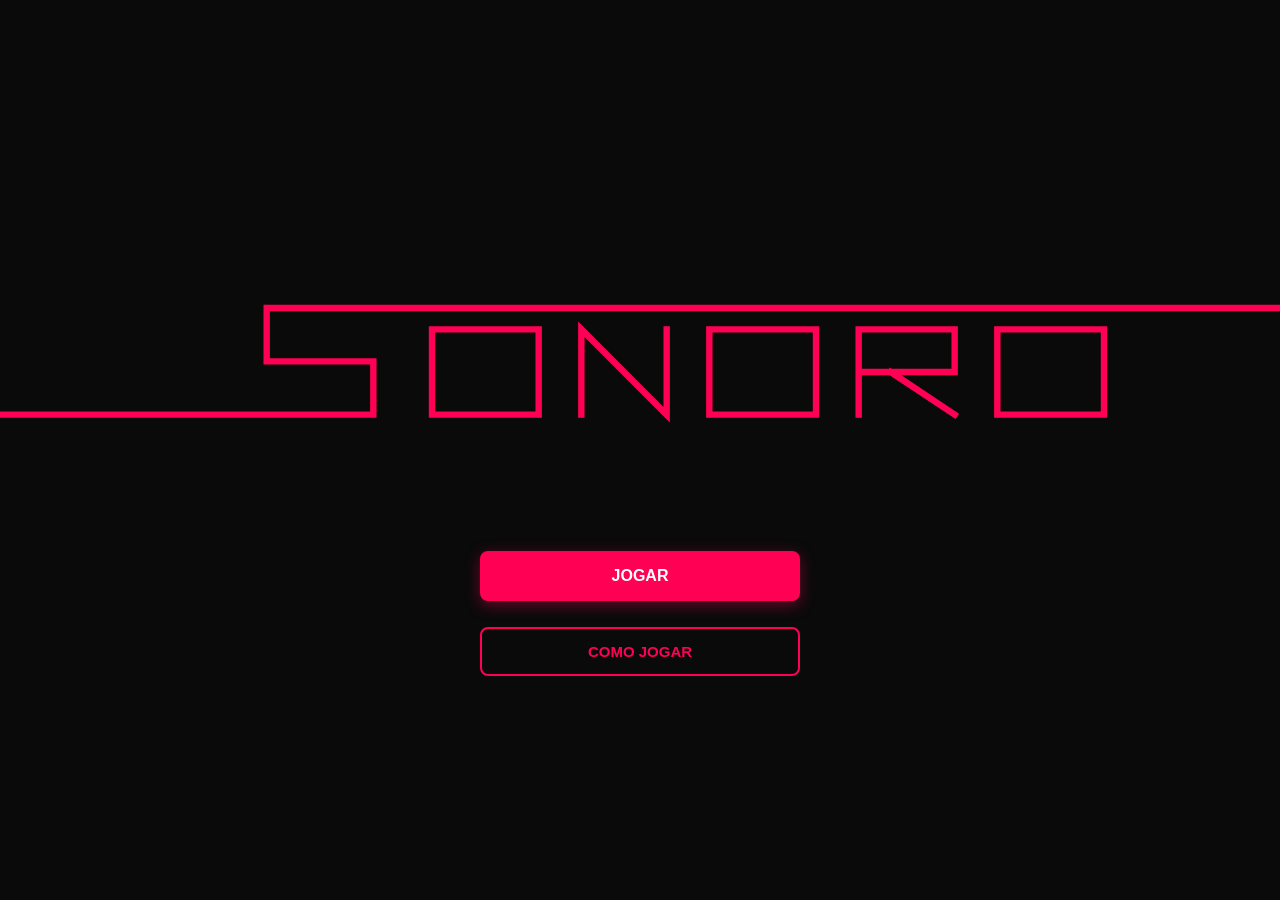
==== index.html @ ffd93e37 "Add files via upload" ====
<!DOCTYPE html>
<html lang="pt-BR">
<head>
    <meta charset="UTF-8">
    <meta name="viewport" content="width=device-width, initial-scale=1.0, maximum-scale=1.0">
    <title>SONORO</title>
    <!-- Favicon 64x64 -->
    <link rel="icon" href="favicon.png" sizes="64x64" type="image/png">
    
    <style>
        * { box-sizing: border-box; margin: 0; padding: 0; font-family: 'Segoe UI', Roboto, Helvetica, sans-serif; }
        body { background-color: #0a0a0a; color: #f0f0f0; display: flex; justify-content: center; align-items: center; min-height: 100vh; padding: 20px 12px; overflow-x: hidden; }
        
        /* TELA DE APRESENTAÇÃO E HOME UNIFICADAS */
        #splash-screen {
            position: fixed;
            top: 0; left: 0; width: 100vw; height: 100vh;
            background-color: #0a0a0a;
            display: flex;
            flex-direction: column;
            justify-content: center;
            align-items: center;
            z-index: 9999;
        }

        .svg-container {
            width: 100vw;
            max-width: 100vw;
            height: auto;
            display: block;
        }

        /* Traço do S (dura 3 segundos até bater no canto da tela) */
        .s-line {
            stroke-dasharray: 2500;
            stroke-dashoffset: 2500;
            animation: drawSLine 3s cubic-bezier(0.4, 0, 0.2, 1) forwards;
        }

        @keyframes drawSLine {
            0% { stroke-dashoffset: 2500; }
            100% { stroke-dashoffset: 0; }
        }

        /* Letras ONORO iniciando logo que o S encosta na borda (3.0s) */
        .letter-onoro {
            stroke-dasharray: 800;
            stroke-dashoffset: 800;
            opacity: 0;
            animation: drawLetter 0.25s ease-out forwards;
        }

        .letter-o1 { animation-delay: 3.00s; }
        .letter-n  { animation-delay: 3.10s; }
        .letter-o2 { animation-delay: 3.20s; }
        .letter-r  { animation-delay: 3.30s; }
        .letter-o3 { animation-delay: 3.40s; }

        @keyframes drawLetter {
            0% { stroke-dasharray: 800; opacity: 0; }
            15% { opacity: 1; }
            100% { stroke-dashoffset: 0; opacity: 1; }
        }

        /* Container de botões iniciando com opacidade 0 e desvanecendo aos 3 segundos */
        .home-buttons-container {
            margin-top: 40px;
            width: 100%;
            max-width: 320px;
            opacity: 0;
            pointer-events: none;
            display: flex;
            flex-direction: column;
            gap: 14px;
            animation: fadeInButtons 0.8s ease-out 3s forwards;
        }

        @keyframes fadeInButtons {
            to {
                opacity: 1;
                pointer-events: auto;
            }
        }

        /* Estilização universal de botões */
        button, .btn-jogar-principal, .btn-como-jogar-principal, .btn-mini-step, .btn-mini-play {
            border-radius: 8px !important;
        }

        .btn-jogar-principal {
            background-color: #ff0055 !important;
            color: #ffffff !important;
            border: none;
            padding: 16px 20px;
            font-size: 16px;
            font-weight: 800;
            cursor: pointer;
            transition: transform 0.2s, background-color 0.2s;
            box-shadow: 0 4px 15px rgba(255, 0, 85, 0.4);
        }
        .btn-jogar-principal:hover {
            background-color: #ff2a70 !important;
            transform: scale(1.02);
        }

        .btn-como-jogar-principal {
            background-color: #0a0a0a !important;
            color: #ff0055 !important;
            border: 2px solid #ff0055 !important;
            padding: 14px 20px;
            font-size: 15px;
            font-weight: 700;
            cursor: pointer;
            transition: transform 0.2s, background-color 0.2s;
        }
        .btn-como-jogar-principal:hover {
            background-color: #1a050d !important;
            transform: scale(1.02);
        }

        .container { 
            background: #141414; 
            padding: 30px 20px; 
            border-radius: 18px; 
            width: 100%; 
            max-width: 520px; 
            box-shadow: 0 10px 30px rgba(0,0,0,0.8); 
            border: 1px solid #222; 
            text-align: center; 
            overflow: hidden; 
        }
        
        .tela { display: none; }
        .tela.ativa { display: block; animation: fadeIn 0.4s ease; }
        
        @keyframes fadeIn { from { opacity: 0; transform: translateY(10px); } to { opacity: 1; transform: translateY(0); } }

        .logo-header {
            width: calc(100% + 40px);
            max-width: none;
            margin-left: -20px;
            margin-right: -20px;
            height: auto;
            margin-bottom: 20px;
            display: block;
            object-fit: cover;
        }

        p { color: #888; margin-bottom: 20px; font-size: 14px; line-height: 1.5; }
        
        button { background: #fff; color: #000; border: none; padding: 14px 20px; font-size: 15px; font-weight: 700; cursor: pointer; transition: all 0.2s; width: 100%; margin-bottom: 12px; }
        button:hover:not(:disabled) { transform: scale(1.02); background: #e0e0e0; }
        button:disabled { background: #333; color: #666; cursor: not-allowed; }

        .btn-secundario { background: #222; color: #fff; border: 1px solid #333; }
        .btn-secundario:hover:not(:disabled) { background: #333; }

        .campo-config { text-align: left; margin-bottom: 15px; position: relative; }
        .campo-config label { display: block; font-size: 13px; color: #aaa; margin-bottom: 6px; }
        select, input[type="text"] { width: 100%; padding: 12px; border-radius: 8px; border: 1px solid #333; background: #0f0f0f; color: #fff; font-size: 15px; outline: none; transition: border 0.2s; }
        select:focus, input[type="text"]:focus { border-color: #666; }

        /* AUTOCOMPLETE */
        .autocomplete-list {
            position: absolute;
            top: 100%; left: 0; right: 0;
            background: #1c1c1c; border: 1px solid #333; border-top: none;
            border-radius: 0 0 8px 8px; max-height: 220px; overflow-y: auto;
            z-index: 100; box-shadow: 0 8px 16px rgba(0,0,0,0.5); display: none;
        }

        .autocomplete-item {
            display: flex; align-items: center; padding: 10px 12px;
            cursor: pointer; transition: background 0.2s; border-bottom: 1px solid #282828;
        }
        .autocomplete-item:hover { background: #2a2a2a; }
        .autocomplete-item img { width: 38px; height: 38px; border-radius: 50%; object-fit: cover; margin-right: 12px; }
        .autocomplete-item span { font-size: 14px; font-weight: 600; color: #fff; }

        /* CARREGAMENTO ROSA PADRÃO #ff0055 */
        .loading-container { width: 100%; background: #222; border-radius: 8px; height: 8px; margin: 10px 0 8px 0; overflow: hidden; }
        .loading-bar { height: 100%; background: #ff0055; width: 0%; transition: width 0.1s linear; }

        /* GRID E CARDS DE ÁLBUNS */
        .grid-albuns { display: grid; grid-template-columns: repeat(auto-fill, minmax(100px, 1fr)); gap: 12px; max-height: 300px; overflow-y: auto; padding: 6px; }
        .card-clicavel { position: relative; border-radius: 8px; overflow: hidden; cursor: pointer; aspect-ratio: 1 / 1; width: 100%; box-shadow: 0 0 0 2px #ff0055; transition: filter 0.2s, transform 0.12s, box-shadow 0.2s; display: flex; flex-direction: column; }
        .card-clicavel:active { transform: scale(0.95); }
        .card-clicavel.inativo { filter: grayscale(1) brightness(0.35); box-shadow: 0 0 0 2px #2a2a2a; }
        .card-album img { width: 100%; height: 100%; object-fit: cover; display: block; }
        .card-album .nome-card { position: absolute; left: 0; right: 0; bottom: 0; background: linear-gradient(transparent, rgba(0,0,0,0.9)); color: #fff; font-size: 10px; font-weight: 700; line-height: 1.25; text-align: center; padding: 16px 5px 6px; }
        
        .card-especial { background: #ff0055; display: flex; align-items: center; justify-content: center; }
        .card-especial .nome-card-central { color: #fff; font-weight: 800; font-size: 12px; text-transform: uppercase; letter-spacing: 0.5px; text-align: center; line-height: 1.4; }

        .grid-artistas { display: grid; grid-template-columns: repeat(auto-fill, minmax(110px, 1fr)); gap: 12px; max-height: 320px; overflow-y: auto; padding: 4px; margin-bottom: 15px; }
        .card-artista { background: #1a1a1a; border-radius: 8px; padding: 10px; cursor: pointer; border: 2px solid transparent; transition: all 0.2s; display: flex; flex-direction: column; align-items: center; position: relative; overflow: hidden; }
        .card-artista:hover:not(.carregando) { border-color: #ff0055; transform: translateY(-2px); background: #222; }
        .card-artista .thumb-wrapper { position: relative; width: 70px; height: 70px; margin-bottom: 8px; }
        .card-artista img { width: 100%; height: 100%; border-radius: 50%; object-fit: cover; box-shadow: 0 4px 10px rgba(0,0,0,0.5); transition: filter 0.3s; }
        .card-artista.carregando img { filter: brightness(0.3) grayscale(0.5); }
        .card-artista .overlay-carregando { display: none; position: absolute; top: 0; left: 0; right: 0; bottom: 0; border-radius: 50%; background: rgba(0,0,0,0.6); align-items: center; justify-content: center; flex-direction: column; }
        .card-artista.carregando .overlay-carregando { display: flex; }
        .card-artista .badge-baixado { display: none; position: absolute; bottom: 2px; right: 2px; background: #1db954; color: #fff; width: 20px; height: 20px; border-radius: 50%; font-size: 12px; font-weight: bold; align-items: center; justify-content: center; border: 2px solid #141414; box-shadow: 0 2px 5px rgba(0,0,0,0.5); }
        .card-artista.baixado .badge-baixado { display: flex; }
        .card-artista .mini-barra-bg { width: 80%; height: 6px; background: #333; border-radius: 3px; overflow: hidden; }
        .card-artista .mini-barra-fill { height: 100%; width: 0%; background: #ff0055; transition: width 0.1s linear; }
        .card-artista .nome-artista { font-size: 12px; font-weight: 600; color: #fff; word-break: break-word; line-height: 1.2; }

        .modal-overlay { position: fixed; top: 0; left: 0; width: 100%; height: 100%; background: rgba(0,0,0,0.85); display: none; justify-content: center; align-items: center; z-index: 1000; padding: 20px; }
        .modal-overlay.ativo { display: flex; }
        .modal-content { background: #1c1c1c; border: 1px solid #333; padding: 24px; border-radius: 12px; width: 100%; max-width: 380px; text-align: center; }

        /* CORES DOS BOTÕES DE MODO: CINZA QUANDO DESATIVADOS, ROSA QUANDO ATIVADOS */
        .btn-modo-classico:disabled,
        .btn-modo-vazado:disabled {
            background-color: #222 !important;
            color: #666 !important;
            border-color: #333 !important;
            cursor: not-allowed !important;
        }

        .btn-modo-classico {
            background-color: #ff0055 !important;
            color: #ffffff !important;
            border: none !important;
        }
        .btn-modo-classico:hover:not(:disabled) {
            background-color: #ff2a70 !important;
        }

        .btn-modo-vazado {
            background-color: #1c1c1c !important;
            color: #ff0055 !important;
            border: 2px solid #ff0055 !important;
        }
        .btn-modo-vazado:hover:not(:disabled) {
            background-color: #28101a !important;
        }

        .modo-opcao-container {
            display: flex;
            align-items: center;
            gap: 8px;
            margin-bottom: 12px;
            position: relative;
        }

        .modo-opcao-container button {
            margin-bottom: 0 !important;
            flex: 1;
        }

        .btn-help-info {
            width: 44px !important;
            height: 44px !important;
            min-width: 44px;
            padding: 0 !important;
            margin-bottom: 0 !important;
            background: #282828 !important;
            color: #ff0055 !important;
            border: 1px solid #333 !important;
            border-radius: 8px !important;
            font-weight: bold;
            font-size: 16px;
            cursor: pointer;
            position: relative;
            display: flex;
            align-items: center;
            justify-content: center;
            touch-action: manipulation;
            -webkit-tap-highlight-color: transparent;
        }

        .tooltip-explicacao {
            display: none;
            position: absolute;
            bottom: 110%;
            left: 50%;
            transform: translateX(-50%);
            background: #000;
            color: #eee;
            border: 1px solid #ff0055;
            padding: 10px 12px;
            border-radius: 8px;
            font-size: 12px;
            font-weight: normal;
            line-height: 1.4;
            width: 260px;
            z-index: 1050;
            box-shadow: 0 4px 15px rgba(0,0,0,0.8);
            text-align: left;
            pointer-events: none;
        }

        .btn-help-info:hover .tooltip-explicacao,
        .btn-help-info.ativo .tooltip-explicacao {
            display: block;
        }

        .status-bar { display: flex; justify-content: space-between; font-size: 14px; font-weight: bold; margin-bottom: 15px; color: #aaa; }
        .pontos-gradiente { color: #ff0055; font-size: 18px; font-weight: bold; }
        
        .tempo-container { width: 100%; background: #222; border-radius: 8px; height: 8px; margin-bottom: 10px; overflow: hidden; }
        .tempo-barra { height: 100%; background: #fff; width: 100%; transition: width 0.05s linear; }
        .tempo-texto { font-family: monospace; font-size: 16px; margin-bottom: 20px; color: #ddd; }

        /* PLAYER MINIMALISTA */
        .player-minimalista {
            background: #0d0d0d;
            border: 1px solid #282828;
            border-radius: 12px;
            padding: 16px;
            margin-bottom: 15px;
        }

        /* ONDAS SONORAS REATIVAS */
        .visualizador-ondas {
            display: flex;
            align-items: center;
            justify-content: center;
            gap: 3px;
            height: 48px;
            margin-bottom: 12px;
            width: 100%;
        }

        .barra-onda {
            width: 4px;
            height: 6px;
            background: #333;
            border-radius: 2px;
            transition: height 0.05s ease, background 0.2s;
        }

        .visualizador-ondas.ativo .barra-onda {
            background: #ff0055;
        }

        .linha-trecho-container {
            width: 100%;
            height: 4px;
            background: #222;
            border-radius: 2px;
            overflow: hidden;
            margin-bottom: 16px;
        }

        .linha-trecho-progresso {
            height: 100%;
            width: 0%;
            background: #ff0055;
            transition: width 0.05s linear;
        }

        .controles-minimalistas {
            display: flex;
            align-items: center;
            justify-content: space-between;
            gap: 12px;
        }

        .btn-mini-step {
            width: 44px;
            height: 44px;
            background: #1a1a1a;
            border: 1px solid #333;
            color: #fff;
            font-size: 18px;
            display: flex;
            align-items: center;
            justify-content: center;
            padding: 0; margin: 0;
        }

        .btn-mini-play {
            flex: 1;
            height: 44px;
            background: #fff;
            color: #000;
            font-size: 14px;
            font-weight: 800;
            display: flex;
            align-items: center;
            justify-content: center;
            gap: 8px;
            margin: 0; padding: 0 15px;
        }

        /* MODO MARCAR (OPÇÕES) */
        .grid-opcoes-musica {
            display: flex;
            flex-direction: column;
            gap: 8px;
            margin-top: 10px;
        }

        .btn-opcao-marcar {
            background: #1a1a1a;
            color: #fff;
            border: 1px solid #333;
            padding: 12px 14px;
            font-size: 14px;
            font-weight: 600;
            border-radius: 8px;
            cursor: pointer;
            text-align: left;
            transition: background 0.2s, border-color 0.2s;
            word-break: break-word;
            margin-bottom: 0;
        }

        .btn-opcao-marcar:hover:not(:disabled) {
            background: #282828;
            border-color: #ff0055;
        }

        #resultado { margin-top: 15px; font-size: 15px; font-weight: 600; min-height: 24px; }
        .nome-revelado { color: #fff; font-size: 16px; margin-top: 5px; font-weight: bold; display: block; }

        .grid-stats { display: grid; grid-template-columns: 1fr 1fr; gap: 10px; text-align: left; margin-bottom: 15px; }
        .card-stat { background: #1a1a1a; padding: 12px; border-radius: 8px; border: 1px solid #2a2a2a; }
        .card-stat .label { font-size: 11px; color: #888; text-transform: uppercase; }
        .card-stat .val { font-size: 14px; font-weight: bold; color: #fff; margin-top: 4px; word-break: break-word; }
        
        .historico-container { text-align: left; background: #0f0f0f; border: 1px solid #2a2a2a; border-radius: 8px; max-height: 220px; overflow-y: auto; margin-bottom: 20px; padding: 8px; }
        .item-historico { display: flex; align-items: center; gap: 12px; padding: 8px; border-bottom: 1px solid #1a1a1a; border-radius: 6px; cursor: pointer; transition: background 0.2s; }
        .item-historico:hover { background: #1f1f1f; }
        .item-historico img { width: 42px; height: 42px; border-radius: 6px; object-fit: cover; }
        .item-historico .info-track { flex: 1; overflow: hidden; }
        .item-historico .title { font-size: 13px; font-weight: bold; color: #fff; white-space: nowrap; overflow: hidden; text-overflow: ellipsis; }
        .item-historico .status { font-size: 11px; margin-top: 2px; }
        .status-acerto { color: #1db954; }
        .status-erro { color: #ff4d4d; }

        .btn-voltar-topo { width: auto; background: transparent; color: #888; border: 1px solid #333; padding: 6px 14px; font-size: 12px; margin-bottom: 15px; border-radius: 8px; }
        .btn-voltar-topo:hover { background: #1a1a1a; color: #fff; transform: none; }

        .add-deezer-box { display: flex; gap: 8px; margin-bottom: 12px; position: relative; }
        .add-deezer-box input { flex: 1; }
        .add-deezer-box button { width: auto; margin-bottom: 0; padding: 0 16px; font-size: 13px; }

        .how-to-play-card {
            background: #0f0f0f;
            border: 1px solid #282828;
            border-radius: 12px;
            padding: 18px;
            text-align: left;
            margin-bottom: 20px;
        }

        .how-to-play-card h3 {
            color: #ff0055;
            margin-bottom: 12px;
            font-size: 18px;
        }

        .how-to-play-card ul {
            list-style: none;
            padding-left: 0;
        }

        .how-to-play-card li {
            font-size: 14px;
            color: #ccc;
            margin-bottom: 10px;
            line-height: 1.4;
        }

        @media (max-width: 480px) {
            .home-buttons-container {
                max-width: 240px !important;
                margin-top: 24px !important;
                gap: 10px !important;
            }

            .btn-jogar-principal {
                padding: 12px 16px !important;
                font-size: 14px !important;
                border-radius: 8px !important;
            }

            .btn-como-jogar-principal {
                padding: 10px 16px !important;
                font-size: 13px !important;
                border-radius: 8px !important;
            }

            .btn-mini-play {
                font-size: 11px !important;
                white-space: nowrap !important;
                padding: 0 6px !important;
                gap: 4px !important;
            }

            .btn-mini-step {
                width: 38px !important;
                height: 44px !important;
                flex-shrink: 0 !important;
            }

            .controles-minimalistas {
                gap: 6px !important;
            }

            .grid-albuns { grid-template-columns: repeat(3, 1fr); gap: 8px; }
            .visualizador-ondas { gap: 2px; }
            .barra-onda { width: 3px; }
        }
    </style>
</head>
<body>

    <!-- TELA 0: ANIMATED SPLASH SCREEN -->
    <div id="splash-screen">
        <svg class="svg-container" viewBox="0 0 1200 280" fill="none" xmlns="http://www.w3.org/2000/svg">
            <path class="s-line" d="M 0 190 L 350 190 L 350 140 L 250 140 L 250 90 L 1200 90" stroke="#ff0055" stroke-width="6" stroke-linecap="square" stroke-linejoin="miter"/>
            <path class="letter-onoro letter-o1" d="M 405 110 L 505 110 L 505 190 L 405 190 Z" stroke="#ff0055" stroke-width="6" stroke-linecap="square" stroke-linejoin="miter"/>
            <path class="letter-onoro letter-n"  d="M 545 190 L 545 110 L 625 190 L 625 110" stroke="#ff0055" stroke-width="6" stroke-linecap="square" stroke-linejoin="miter"/>
            <path class="letter-onoro letter-o2" d="M 665 110 L 765 110 L 765 190 L 665 190 Z" stroke="#ff0055" stroke-width="6" stroke-linecap="square" stroke-linejoin="miter"/>
            <path class="letter-onoro letter-r"  d="M 805 190 L 805 110 L 895 110 L 895 150 L 805 150 M 835 150 L 895 190" stroke="#ff0055" stroke-width="6" stroke-linecap="square" stroke-linejoin="miter"/>
            <path class="letter-onoro letter-o3" d="M 935 110 L 1035 110 L 1035 190 L 935 190 Z" stroke="#ff0055" stroke-width="6" stroke-linecap="square" stroke-linejoin="miter"/>
        </svg>

        <div id="home-buttons" class="home-buttons-container">
            <button class="btn-jogar-principal" onclick="iniciarFluxoJogo()">JOGAR</button>
            <button class="btn-como-jogar-principal" onclick="abrirTelaComoJogar()">COMO JOGAR</button>
        </div>
    </div>

    <div class="container">
        <!-- TELA COMO JOGAR -->
        <div id="tela-como-jogar" class="tela">
            <div style="text-align: left;">
                <button onclick="voltarParaSplash()" class="btn-voltar-topo">← VOLTAR</button>
            </div>
            
            <img src="1.png" alt="SONORO" class="logo-header">

            <div class="how-to-play-card">
                <h3>COMO JOGAR</h3>
                <ul>
                    <li> <strong>Escolha um Artista:</strong> Selecione o artista entre a lista ou adicione um novo diretamente na barra superior.</li>
                    <li> <strong>Ouça o Trecho:</strong> Aperte o play para ouvir uma amostra rápida da música (de 1 a 10 segundos).</li>
                    <li> <strong>Adivinhe Rápido:</strong> Digite o nome da música ou marque uma das opções antes que o tempo acabe!</li>
                    <li> <strong>Acumule Pontos:</strong> Quanto mais rápido você acertar, menor for o trecho e menos você ouvi-lo maior será sua pontuação. Teste seus conhecimentos musicais!</li>
                </ul>
            </div>

            <button class="btn-jogar-principal" onclick="iniciarFluxoJogo()">JOGAR AGORA</button>
        </div>

        <!-- TELA 1: SELEÇÃO DE ARTISTA -->
        <div id="tela-inicio" class="tela">
            <img src="1.png" alt="SONORO" class="logo-header">
            
            <div class="campo-config">
                <label>Adicionar Novo Artista (Nome ou ID Deezer):</label>
                <div class="add-deezer-box">
                    <input type="text" id="input-deezer-id" placeholder="Ex: ABBA, Kali Uchis..." oninput="buscarSugestoesArtista(this.value)" autocomplete="off">
                    <button type="button" id="btn-add-artista" onclick="adicionarArtistaDeezer()">Adicionar</button>
                    <div id="autocomplete-artistas" class="autocomplete-list"></div>
                </div>
            </div>

            <select id="seletor-artista" onchange="alterarArtista()" style="display: none;">
                <option value="6043160">Kali Uchis</option>
                <option value="380362">Mother Mother</option>
                <option value="5039338">FKA twigs</option>
                <option value="399">Radiohead</option>
                <option value="5518450">Melanie Martinez</option>
                <option value="9667370">Froid</option>
                <option value="5578942">Doja Cat</option>
                <option value="630">Björk</option>
                <option value="6478881">SOPHIE</option>
                <option value="14456487">Juice WRLD</option>
            </select>

            <div class="campo-config">
                <label>Catálogo de Artistas:</label>
                <input type="text" id="input-busca-catalogo" placeholder="Buscar no catálogo..." oninput="filtrarGridArtistas()" style="margin-bottom: 10px; padding: 8px 12px; font-size: 13px;">
                <div id="grid-artistas" class="grid-artistas"></div>
            </div>

            <div id="painel-carregamento" style="display: none;">
                <div class="loading-container">
                    <div id="barra-progresso-carga" class="loading-bar"></div>
                </div>
                <p id="loading-txt">Carregando faixas...</p>
            </div>
        </div>

        <!-- MODAL DE SELEÇÃO DE MODO -->
        <div id="modal-modo" class="modal-overlay">
            <div class="modal-content">
                <h2 id="modal-nome-artista" style="font-size: 20px; margin-bottom: 10px;">Artista</h2>
                
                <div id="modal-painel-carregamento" style="display: none; margin-bottom: 15px;">
                    <div class="loading-container">
                        <div id="modal-barra-progresso-carga" class="loading-bar"></div>
                    </div>
                    <p id="modal-loading-txt" style="font-size: 12px; margin-bottom: 0;">Carregando faixas...</p>
                </div>

                <p style="margin-bottom: 15px; font-size: 13px;">Escolha o modo de jogo para começar:</p>
                
                <div class="modo-opcao-container">
                    <button id="btn-modal-classico" class="btn-modo-classico" onclick="confirmarModo('classico')" disabled>MODO CLÁSSICO</button>
                    <div class="btn-help-info" onclick="toggleHelpTooltip(this, event)">?
                        <div class="tooltip-explicacao">Acerte a música antes que o tempo acabe! Quanto menor o trecho e menos você ouvi-lo, mais pontos!</div>
                    </div>
                </div>

                <div class="modo-opcao-container">
                    <button id="btn-modal-custom" class="btn-modo-vazado" onclick="confirmarModo('custom')" disabled>MODO PERSONALIZADO</button>
                    <div class="btn-help-info" onclick="toggleHelpTooltip(this, event)">?
                        <div class="tooltip-explicacao">Personalize sua experiência selecionando tempo, inclusão de álbuns e até mesmo a duração de trechos.</div>
                    </div>
                </div>

                <div class="modo-opcao-container">
                    <button id="btn-modal-zen" class="btn-modo-vazado" onclick="confirmarModo('zen')" disabled>MODO ZEN</button>
                    <div class="btn-help-info" onclick="toggleHelpTooltip(this, event)">?
                        <div class="tooltip-explicacao">Jogue com calma! Com trechos de grande duração e sem timers, agora você pode demorar o quanto quiser para responder.</div>
                    </div>
                </div>

                <button onclick="fecharModalModo()" class="btn-secundario" style="border: none; margin-top: 10px; margin-bottom: 0; color: #888;">VOLTAR</button>
            </div>
        </div>

        <!-- MODAL SELEÇÃO TIPO DE RESPOSTA (INÍCIO DA PARTIDA) -->
        <div id="modal-estilo-resposta" class="modal-overlay">
            <div class="modal-content">
                <h2 style="font-size: 18px; margin-bottom: 10px;">Estilo de Resposta</h2>
                <p style="margin-bottom: 15px; font-size: 13px;">Como deseja responder durante a partida?</p>

                <button class="btn-modo-classico" onclick="selecionarEstiloEIniciar('digitar')" style="margin-bottom: 10px;">DIGITAR RESPOSTA</button>
                <button class="btn-modo-vazado" onclick="selecionarEstiloEIniciar('marcar')">MARCAR (5 OPÇÕES)</button>
            </div>
        </div>

        <!-- TELA 2: CONFIGURAÇÕES (MODO PERSONALIZADO) -->
        <div id="tela-config" class="tela">
            <div style="text-align: left;">
                <button onclick="mostrarTela('tela-inicio')" class="btn-voltar-topo">← VOLTAR</button>
            </div>
            <img src="1.png" alt="SONORO" class="logo-header">

            <div class="campo-config">
                <label>Estilo de Resposta (Fixo):</label>
                <select id="config-tipo-resposta">
                    <option value="digitar" selected>Digitar</option>
                    <option value="marcar">Marcar (5 opções)</option>
                </select>
            </div>

            <div class="campo-config">
                <label>Filtrar por Álbuns, EPs e Singles:</label>
                <div id="lista-albuns-filtro" class="grid-albuns"></div>
            </div>
            
            <div class="campo-config">
                <label>Tempo do trecho de áudio (segundos)</label>
                <select id="config-trecho">
                    <option value="1">1 Segundo</option>
                    <option value="2" selected>2 Segundos</option>
                    <option value="3">3 Segundos</option>
                    <option value="4">4 Segundos</option>
                    <option value="5">5 Segundos</option>
                    <option value="6">6 Segundos</option>
                    <option value="7">7 Segundos</option>
                    <option value="8">8 Segundos</option>
                    <option value="9">9 Segundos</option>
                    <option value="10">10 Segundos</option>
                    <option value="ajustavel">Ajustável (como no Modo Clássico)</option>
                </select>
            </div>

            <div class="campo-config" id="container-config-tempo">
                <label>Duração para responder (segundos)</label>
                <select id="config-tempo">
                    <option value="10">10 Segundos</option>
                    <option value="15" selected>15 Segundos</option>
                    <option value="20">20 Segundos</option>
                    <option value="30">30 Segundos</option>
                </select>
            </div>

            <div class="campo-config">
                <label>Quantidade de Músicas</label>
                <select id="config-rodadas">
                    <option value="5">5 Músicas</option>
                    <option value="10" selected>10 Músicas</option>
                    <option value="15">15 Músicas</option>
                </select>
            </div>

            <button onclick="iniciarPartida()">INICIAR PARTIDA</button>
        </div>

        <!-- TELA 3: JOGO -->
        <div id="tela-jogo" class="tela">
            <div style="text-align: left;">
                <button onclick="sairDaPartida()" class="btn-voltar-topo">← MENU</button>
            </div>

            <div class="status-bar">
                <span>Rodada: <span id="rodada-atual">1</span>/<span id="rodada-total">10</span></span>
                <span>Pontos: <span id="score-total" class="pontos-gradiente">0</span></span>
            </div>

            <div class="tempo-container" id="container-barra-tempo">
                <div id="barra-tempo" class="tempo-barra"></div>
            </div>
            <div id="texto-tempo" class="tempo-texto">00.000s</div>

            <!-- PLAYER MINIMALISTA -->
            <div class="player-minimalista">
                <div id="visualizador-ondas" class="visualizador-ondas"></div>

                <div class="linha-trecho-container">
                    <div id="linha-trecho-progresso" class="linha-trecho-progresso"></div>
                </div>

                <div class="controles-minimalistas">
                    <button type="button" class="btn-mini-step" id="btn-menos" onclick="alterarSegundos(-1)">-</button>
                    
                    <button type="button" class="btn-mini-play" id="btn-tocar" onclick="tocarTrecho()">
                        <span id="icone-play">⏵</span> PLAY (<span id="txt-segundos-selecionados">1</span>s)
                    </button>

                    <button type="button" class="btn-mini-step" id="btn-mais" onclick="alterarSegundos(1)">+</button>
                </div>
            </div>

            <!-- MODO DIGITAR -->
            <form id="form-digitar" onsubmit="conferir(event)" style="margin-top: 10px;">
                <input type="text" id="resposta" list="lista-musicas" placeholder="Qual é a música?" autocomplete="off">
                <datalist id="lista-musicas"></datalist>
                <button type="submit" id="btn-enviar" class="btn-secundario" style="margin-top: 10px;">ENVIAR (ENTER)</button>
            </form>

            <!-- MODO MARCAR (OPÇÕES) -->
            <div id="container-marcar" style="display: none;" class="grid-opcoes-musica"></div>

            <div id="resultado"></div>
            
            <div id="painel-pos-resposta" style="display: none; margin-top: 15px;">
                <div style="display: flex; gap: 8px;">
                    <button onclick="ouvirAudio('trecho')" class="btn-secundario" style="font-size: 12px;">OUVIR TRECHO</button>
                    <button onclick="ouvirAudio('musica')" class="btn-secundario" style="font-size: 12px;">OUVIR MÚSICA (30s)</button>
                </div>
                <button id="btn-proximo" onclick="proximaAcao()" style="background: #ff0055; color: #fff; margin-top: 5px;">PRÓXIMA MÚSICA ➔</button>
            </div>
        </div>

        <!-- TELA 4: RELATÓRIO FINAL -->
        <div id="tela-fim" class="tela">
            <div style="text-align: left;">
                <button onclick="voltarAoMenuArtistas()" class="btn-voltar-topo">← MENU</button>
            </div>
            <img src="1.png" alt="SONORO" class="logo-header">
            <p style="margin-bottom: 15px;">Resumo do seu desempenho:</p>

            <div class="grid-stats">
                <div class="card-stat">
                    <div class="label">Pontuação Final</div>
                    <div class="val pontos-gradiente" id="stat-score">0</div>
                </div>
                <div class="card-stat">
                    <div class="label">Músicas Acertadas</div>
                    <div class="val" id="stat-acertos">0/0</div>
                </div>
                <div class="card-stat">
                    <div class="label">Tempo Médio (Acertos)</div>
                    <div class="val" id="stat-tempo-medio">0.0s</div>
                </div>
                <div class="card-stat">
                    <div class="label">Mais Rápida</div>
                    <div class="val" id="stat-mais-rapido">-</div>
                </div>
            </div>

            <div style="text-align: left; font-size: 12px; color: #888; margin-bottom: 6px;">Histórico da Partida:</div>
            <div class="historico-container" id="stat-historico-lista"></div>

            <button onclick="jogarNovamente()">JOGAR NOVAMENTE</button>
        </div>
    </div>

    <audio id="player" crossOrigin="anonymous"></audio>

    <script>
        function toggleHelpTooltip(el, e) {
            e.stopPropagation();
            const estaAtivo = el.classList.contains('ativo');
            document.querySelectorAll('.btn-help-info').forEach(b => b.classList.remove('ativo'));
            if (!estaAtivo) {
                el.classList.add('ativo');
            }
        }

        document.addEventListener('click', () => {
            document.querySelectorAll('.btn-help-info').forEach(b => b.classList.remove('ativo'));
        });

        function construirBarrasOndas() {
            const container = document.getElementById("visualizador-ondas");
            if (!container) return;
            container.innerHTML = "";
            for (let i = 0; i < 25; i++) {
                const barra = document.createElement("div");
                barra.className = "barra-onda";
                container.appendChild(barra);
            }
        }
        construirBarrasOndas();

        function iniciarFluxoJogo() {
            const splash = document.getElementById('splash-screen');
            if (splash) splash.style.display = 'none';
            mostrarTela('tela-inicio');
        }

        function abrirTelaComoJogar() {
            const splash = document.getElementById('splash-screen');
            if (splash) splash.style.display = 'none';
            mostrarTela('tela-como-jogar');
        }

        function voltarParaSplash() {
            const splash = document.getElementById('splash-screen');
            if (splash) splash.style.display = 'flex';
        }

        let artistaIdAtual = "6043160";
        let bancoDeMusicas = [];
        let albunsDisponiveis = [];
        let filaDeMusicas = [];
        let musicaAtual;
        let modoJogo = 'classico'; // 'classico', 'custom', 'zen'
        let tipoResposta = 'digitar'; // 'digitar', 'marcar'
        let trechoAjustavel = false;
        
        let score = 0;
        let rodadaAtual = 0;
        let totalRodadas = 10;
        
        let tempoTotal = 15;
        let tempoTrecho = 1;
        let segundosTocadosAnteriormente = 1;
        let inicioAleatorioAudio = 0;
        let tempoRestante = 0;
        let tempoInicio = 0;
        let loopTempo = null;
        let timeoutAudio = null;
        let loopProgressoTrecho = null;
        let rodadaAtiva = false;
        let jaTocouPrimeiraVez = false;
        
        let pontosBonusClassico = 500;
        let historicoGeral = [];

        const player = document.getElementById("player");

        let audioCtx = null;
        let analyser = null;
        let sourceNode = null;
        let animFrameOndas = null;

        function inicializarAudioContext() {
            if (!audioCtx) {
                const AudioContextClass = window.AudioContext || window.webkitAudioContext;
                audioCtx = new AudioContextClass();
                analyser = audioCtx.createAnalyser();
                analyser.fftSize = 64; 
                sourceNode = audioCtx.createMediaElementSource(player);
                sourceNode.connect(analyser);
                analyser.connect(audioCtx.destination);
            }
            if (audioCtx.state === 'suspended') {
                audioCtx.resume();
            }
        }

        function renderizarOndasReais() {
            if (!analyser) return;
            const bufferLength = analyser.frequencyBinCount;
            const dataArray = new Uint8Array(bufferLength);
            analyser.getByteFrequencyData(dataArray);

            const barras = document.querySelectorAll('.barra-onda');
            const totalBarras = barras.length;

            for (let i = 0; i < totalBarras; i++) {
                let indexData = Math.floor((i + 1) * (bufferLength / (totalBarras + 1)));
                let val = dataArray[indexData] || 0;
                
                let alturaCalculada = Math.max(6, Math.floor((val / 255) * 44));
                if (barras[i]) barras[i].style.height = `${alturaCalculada}px`;
            }

            animFrameOndas = requestAnimationFrame(renderizarOndasReais);
        }

        function iniciarAnimacaoOndas() {
            try {
                inicializarAudioContext();
            } catch(e) {
                console.log("AudioContext fallback ativo");
            }
            document.getElementById("visualizador-ondas").classList.add("ativo");
            document.getElementById("icone-play").innerText = "⏸";
            renderizarOndasReais();
        }

        function pararAnimacaoOndas() {
            if (animFrameOndas) cancelAnimationFrame(animFrameOndas);
            document.getElementById("visualizador-ondas").classList.remove("ativo");
            document.getElementById("icone-play").innerText = "⏵";
            document.getElementById("linha-trecho-progresso").style.width = "0%";

            const barras = document.querySelectorAll('.barra-onda');
            barras.forEach(b => b.style.height = "6px");
        }

        let listaArtistasPadrão = [
            { id: "6043160", nome: "Kali Uchis" },
            { id: "380362", nome: "Mother Mother" },
            { id: "5039338", nome: "FKA twigs" },
            { id: "399", nome: "Radiohead" },
            { id: "5518450", nome: "Melanie Martinez" },
            { id: "9667370", nome: "Froid" },
            { id: "5578942", nome: "Doja Cat" },
            { id: "630", nome: "Björk" },
            { id: "6478881", nome: "SOPHIE" },
            { id: "14456487", nome: "Juice WRLD" }
        ];

        function mostrarTela(idTela) {
            document.querySelectorAll('.tela').forEach(t => t.classList.remove('ativa'));
            document.getElementById(idTela).classList.add('ativa');
        }

        function voltarAoMenuArtistas() {
            if (loopTempo) cancelAnimationFrame(loopTempo);
            if (timeoutAudio) clearTimeout(timeoutAudio);
            if (loopProgressoTrecho) cancelAnimationFrame(loopProgressoTrecho);
            player.pause();
            pararAnimacaoOndas();
            rodadaAtiva = false;
            mostrarTela('tela-inicio');
        }

        function sairDaPartida() {
            if (!confirm("Sair da partida atual? O progresso desta partida será perdido.")) return;
            voltarAoMenuArtistas();
        }

        function jogarNovamente() {
            iniciarPartida();
        }

        function normalizarNome(str) {
            if (!str) return "";
            return str.toLowerCase()
                .replace(/\(.*\)/g, '')
                .replace(/\[.*\]/g, '')
                .replace(/-\s*(slowed|sped up|remix|version|smashup|mashup|live|demo|edit).*/gi, '')
                .replace(/\s+(pt\.?\s*\d+|\d+)$/gi, '')
                .replace(/[^\w\s]/gi, '')
                .trim();
        }

        function ehVersaoAlternativa(titulo) {
            return /-\s*(slowed|sped up|remix|version|smashup|mashup|live|demo|edit)/i.test(titulo);
        }

        function buscarDeezer(url) {
            return new Promise((resolve) => {
                const script = document.createElement('script');
                const callbackName = 'cb_' + Math.random().toString(36).substr(2, 9);
                window[callbackName] = function(data) {
                    resolve(data);
                    delete window[callbackName];
                    if (script.parentNode) document.body.removeChild(script);
                };
                script.onerror = function() {
                    resolve(null);
                    delete window[callbackName];
                    if (script.parentNode) document.body.removeChild(script);
                };
                script.src = `${url}&output=jsonp&callback=${callbackName}`;
                document.body.appendChild(script);
            });
        }

        let catalogosCache = {}; 

        function atualizarProgressoGlobalUI() {
            const barraMain = document.getElementById("barra-progresso-carga");
            const txtMain = document.getElementById("loading-txt");
            const painelMain = document.getElementById("painel-carregamento");

            let artistasEmAndamento = Object.values(catalogosCache).filter(c => c.status === 'carregando');

            if (artistasEmAndamento.length === 0) {
                if (barraMain) barraMain.style.width = `100%`;
                if (txtMain) txtMain.innerText = "Faixas prontas!";
                setTimeout(() => {
                    let aindaTem = Object.values(catalogosCache).filter(c => c.status === 'carregando').length;
                    if (aindaTem === 0 && painelMain) painelMain.style.display = "none";
                }, 800);
                return;
            }

            painelMain.style.display = "block";
            let soma = artistasEmAndamento.reduce((acc, curr) => acc + curr.progresso, 0);
            let mediaGlobal = Math.floor(soma / artistasEmAndamento.length);

            if (barraMain) barraMain.style.width = `${mediaGlobal}%`;
            if (txtMain) txtMain.innerText = `Carregando faixas...`;
        }

        function atualizarModalUI(idArtista) {
            const cacheObj = catalogosCache[idArtista];
            if (!cacheObj) return;

            const barraModal = document.getElementById("modal-barra-progresso-carga");
            const txtModal = document.getElementById("modal-loading-txt");
            const btnClassico = document.getElementById("btn-modal-classico");
            const btnCustom = document.getElementById("btn-modal-custom");
            const btnZen = document.getElementById("btn-modal-zen");
            const modalPainelCarga = document.getElementById("modal-painel-carregamento");

            if (cacheObj.status === 'concluido') {
                if (barraModal) barraModal.style.width = `100%`;
                if (txtModal) txtModal.innerText = "Faixas prontas!";
                if (btnClassico) btnClassico.disabled = false;
                if (btnCustom) btnCustom.disabled = false;
                if (btnZen) btnZen.disabled = false;
                setTimeout(() => {
                    if (artistaIdAtual === idArtista && catalogosCache[idArtista].status === 'concluido') {
                        if (modalPainelCarga) modalPainelCarga.style.display = "none";
                    }
                }, 300);
            } else {
                if (modalPainelCarga) modalPainelCarga.style.display = "block";
                if (barraModal) barraModal.style.width = `${cacheObj.progresso}%`;
                if (txtModal) txtModal.innerText = "Carregando faixas...";
                if (btnClassico) btnClassico.disabled = true;
                if (btnCustom) btnCustom.disabled = true;
                if (btnZen) btnZen.disabled = true;
            }
        }

        async function carregarCatalogo() {
            const idArtista = artistaIdAtual;
            
            if (!catalogosCache[idArtista]) {
                catalogosCache[idArtista] = {
                    status: 'carregando',
                    progresso: 10,
                    bancoDeMusicas: [],
                    albunsDisponiveis: []
                };
                iniciarDownloadArtista(idArtista);
            }

            const cacheObj = catalogosCache[idArtista];

            if (cacheObj.status === 'concluido') {
                bancoDeMusicas = cacheObj.bancoDeMusicas;
                albunsDisponiveis = cacheObj.albunsDisponiveis;
                atualizarDatalistEAlbuns();
            }

            atualizarModalUI(idArtista);
            atualizarProgressoGlobalUI();
        }

        async function iniciarDownloadArtista(idArtista) {
            let cacheObj = catalogosCache[idArtista];
            let listaProcessada = new Map();
            let gruposAlbuns = new Map();

            const cardEl = document.getElementById(`card-art-${idArtista}`);
            if (cardEl) {
                cardEl.classList.add("carregando");
                cardEl.classList.remove("baixado");
            }

            let albuns = [];
            let index = 0;
            let totalMax = 300;

            while (index < totalMax) {
                let resAlbuns = await buscarDeezer(`https://api.deezer.com/artist/${idArtista}/albums?limit=100&index=${index}`);
                if (resAlbuns && resAlbuns.data && resAlbuns.data.length > 0) {
                    albuns = albuns.concat(resAlbuns.data);
                    if (resAlbuns.next && resAlbuns.data.length === 100) {
                        index += 100;
                    } else {
                        break;
                    }
                } else {
                    break;
                }
            }

            let totalAlbuns = albuns.length;

            if (totalAlbuns > 0) {
                for (let i = 0; i < totalAlbuns; i++) {
                    let album = albuns[i];
                    let tipoGrupo = "album";
                    
                    if (album.record_type === "ep") tipoGrupo = "ep";
                    else if (album.record_type === "single") tipoGrupo = "single";

                    let chaveGrupo = album.title ? album.title.trim().toLowerCase() : String(album.id);

                    if (!gruposAlbuns.has(chaveGrupo)) {
                        gruposAlbuns.set(chaveGrupo, { 
                            titulo: album.title || "Álbum Desconhecido", 
                            capa: album.cover_medium || album.cover || '', 
                            ids: [],
                            tipo: tipoGrupo
                        });
                    }
                    gruposAlbuns.get(chaveGrupo).ids.push(album.id);

                    let resFaixas = await buscarDeezer(`https://api.deezer.com/album/${album.id}/tracks?limit=100`);

                    if (resFaixas && resFaixas.data) {
                        resFaixas.data.forEach(track => {
                            if (track.preview) {
                                let nomeBase = normalizarNome(track.title);
                                if (nomeBase.length > 0) {
                                    const existente = listaProcessada.get(nomeBase);
                                    if (!existente || (ehVersaoAlternativa(existente.nomeExibicao) && !ehVersaoAlternativa(track.title))) {
                                        listaProcessada.set(nomeBase, {
                                            nomeNormalizado: nomeBase,
                                            nomeExibicao: track.title,
                                            preview: track.preview,
                                            albumId: album.id,
                                            capa: album.cover_medium || (album.cover ? album.cover : ''),
                                            tipoGrupo: tipoGrupo
                                        });
                                    }
                                }
                            }
                        });
                    }

                    let pct = Math.floor(((i + 1) / totalAlbuns) * 100);
                    cacheObj.progresso = pct;

                    const miniFill = document.getElementById(`mini-fill-${idArtista}`);
                    if (miniFill) miniFill.style.width = `${pct}%`;

                    if (artistaIdAtual === idArtista) {
                        atualizarModalUI(idArtista);
                    }

                    atualizarProgressoGlobalUI();
                }
            }

            if (listaProcessada.size < 5) {
                let resTop = await buscarDeezer(`https://api.deezer.com/artist/${idArtista}/top?limit=100`);
                if (resTop && resTop.data) {
                    resTop.data.forEach(track => {
                        if (track.preview) {
                            let nomeBase = normalizarNome(track.title);
                            if (nomeBase.length > 0) {
                                const albId = track.album ? track.album.id : 0;
                                const albTitulo = track.album ? track.album.title : "Outros";
                                const albCapa = track.album ? track.album.cover_medium : "";

                                if (albId && !gruposAlbuns.has(albTitulo.toLowerCase())) {
                                    gruposAlbuns.set(albTitulo.toLowerCase(), {
                                        titulo: albTitulo,
                                        capa: albCapa,
                                        ids: [albId],
                                        tipo: "album"
                                    });
                                }

                                listaProcessada.set(nomeBase, {
                                    nomeNormalizado: nomeBase,
                                    nomeExibicao: track.title,
                                    preview: track.preview,
                                    albumId: albId,
                                    capa: albCapa,
                                    tipoGrupo: 'album'
                                });
                            }
                        }
                    });
                }
            }

            cacheObj.bancoDeMusicas = Array.from(listaProcessada.values());
            
            cacheObj.albunsDisponiveis = Array.from(gruposAlbuns.values())
                .filter(g => g.tipo === "album")
                .map(grupo => ({
                    id: grupo.ids[0],
                    idsGrupo: grupo.ids,
                    titulo: grupo.titulo,
                    capa: grupo.capa,
                    tipo: "album"
                }));
            
            cacheObj.status = 'concluido';
            cacheObj.progresso = 100;

            const miniFillFinal = document.getElementById(`mini-fill-${idArtista}`);
            if (miniFillFinal) miniFillFinal.style.width = `100%`;

            const cardElFinal = document.getElementById(`card-art-${idArtista}`);
            if (cardElFinal) {
                cardElFinal.classList.remove("carregando");
                cardElFinal.classList.add("baixado");
            }

            if (artistaIdAtual === idArtista) {
                bancoDeMusicas = cacheObj.bancoDeMusicas;
                albunsDisponiveis = cacheObj.albunsDisponiveis;
                atualizarDatalistEAlbuns();
                atualizarModalUI(idArtista);
            }

            atualizarProgressoGlobalUI();
        }

        function atualizarDatalistEAlbuns() {
            let datalist = document.getElementById("lista-musicas");
            datalist.innerHTML = "";
            const nomesUnicos = bancoDeMusicas.map(m => m.nomeExibicao).sort();
            nomesUnicos.forEach(nome => {
                const option = document.createElement("option");
                option.value = nome;
                datalist.appendChild(option);
            });

            const containerFiltro = document.getElementById("lista-albuns-filtro");
            containerFiltro.innerHTML = "";

            const cardEPs = document.createElement("div");
            cardEPs.className = "card-clicavel card-especial";
            cardEPs.id = "grupo-ep";
            cardEPs.innerHTML = `<span class="nome-card-central">EPs</span>`;
            cardEPs.onclick = () => cardEPs.classList.toggle("inativo");
            containerFiltro.appendChild(cardEPs);

            const cardSingles = document.createElement("div");
            cardSingles.className = "card-clicavel card-especial";
            cardSingles.id = "grupo-single";
            cardSingles.innerHTML = `<span class="nome-card-central">Singles</span>`;
            cardSingles.onclick = () => cardSingles.classList.toggle("inativo");
            containerFiltro.appendChild(cardSingles);

            albunsDisponiveis.forEach(alb => {
                const div = document.createElement("div");
                div.className = "card-clicavel card-album";
                div.dataset.ids = alb.idsGrupo.join(',');
                div.innerHTML = `
                    <img src="${alb.capa || 'https://e-cdns-images.dzcdn.net/images/cover/100x100-000000-80-0-0.jpg'}" alt="${alb.titulo}">
                    <span class="nome-card">${alb.titulo}</span>
                `;
                div.onclick = () => div.classList.toggle("inativo");
                containerFiltro.appendChild(div);
            });
        }

        function alterarArtista() {
            artistaIdAtual = document.getElementById("seletor-artista").value;
            carregarCatalogo();
        }

        async function renderizarGridArtistas(filtro = "") {
            const grid = document.getElementById("grid-artistas");
            grid.innerHTML = "";

            const termoFiltro = filtro.toLowerCase().trim();

            for (let art of listaArtistasPadrão) {
                if (termoFiltro && !art.nome.toLowerCase().includes(termoFiltro)) {
                    continue;
                }

                if (!art.foto) {
                    try {
                        let res = await buscarDeezer(`https://api.deezer.com/artist/${art.id}`);
                        if (res && res.picture_medium) {
                            art.foto = res.picture_medium;
                        }
                    } catch (e) {
                        art.foto = "https://e-cdns-images.dzcdn.net/images/artist/default/100x100-000000-80-0-0.jpg";
                    }
                }

                const card = document.createElement("div");
                card.className = "card-artista";
                card.id = `card-art-${art.id}`;
                card.onclick = () => abrirModalArtista(art.id, art.nome);
                card.innerHTML = `
                    <div class="thumb-wrapper">
                        <img src="${art.foto || 'https://e-cdns-images.dzcdn.net/images/artist/default/100x100-000000-80-0-0.jpg'}" alt="${art.nome}">
                        <div class="badge-baixado">✓</div>
                        <div class="overlay-carregando">
                            <div class="mini-barra-bg">
                                <div class="mini-barra-fill" id="mini-fill-${art.id}"></div>
                            </div>
                        </div>
                    </div>
                    <span class="nome-artista">${art.nome}</span>
                `;

                if (catalogosCache[art.id]) {
                    if (catalogosCache[art.id].status === 'carregando') {
                        card.classList.add("carregando");
                    } else if (catalogosCache[art.id].status === 'concluido') {
                        card.classList.add("baixado");
                    }
                }

                grid.appendChild(card);
            }
        }

        function filtrarGridArtistas() {
            const termo = document.getElementById("input-busca-catalogo").value;
            renderizarGridArtistas(termo);
        }

        let debounceTimer;
        async function buscarSugestoesArtista(query) {
            clearTimeout(debounceTimer);
            const container = document.getElementById("autocomplete-artistas");
            if (!query || query.trim().length < 2 || /^\d+$/.test(query.trim())) {
                container.style.display = "none";
                return;
            }

            debounceTimer = setTimeout(async () => {
                let res = await buscarDeezer(`https://api.deezer.com/search/artist?q=${encodeURIComponent(query)}&limit=6`);
                if (res && res.data && res.data.length > 0) {
                    container.innerHTML = "";
                    res.data.forEach(art => {
                        const item = document.createElement("div");
                        item.className = "autocomplete-item";
                        item.innerHTML = `
                            <img src="${art.picture_small || art.picture_medium}" alt="${art.name}">
                            <span>${art.name}</span>
                        `;
                        item.onclick = (e) => {
                            e.stopPropagation();
                            container.style.display = "none";
                            document.getElementById("input-deezer-id").value = "";
                            adicionarArtistaDiretoPeloObjeto(art);
                        };
                        container.appendChild(item);
                    });
                    container.style.display = "block";
                } else {
                    container.style.display = "none";
                }
            }, 300);
        }

        document.addEventListener('click', (e) => {
            const container = document.getElementById("autocomplete-artistas");
            if (container && !e.target.closest('.add-deezer-box')) {
                container.style.display = "none";
            }
        });

        async function adicionarArtistaDiretoPeloObjeto(artObj) {
            const idStr = String(artObj.id);
            const nomeStr = artObj.name;

            const jaExiste = listaArtistasPadrão.find(a => String(a.id) === idStr);
            if (jaExiste) {
                abrirModalArtista(jaExiste.id, jaExiste.nome);
                return;
            }

            const novo = {
                id: idStr,
                nome: nomeStr,
                foto: artObj.picture_medium || artObj.picture || artObj.picture_small
            };

            listaArtistasPadrão.unshift(novo);

            const seletor = document.getElementById("seletor-artista");
            const opt = document.createElement("option");
            opt.value = idStr;
            opt.innerText = nomeStr;
            seletor.appendChild(opt);

            document.getElementById("input-busca-catalogo").value = "";
            await renderizarGridArtistas();

            abrirModalArtista(idStr, nomeStr);
        }

        async function adicionarArtistaDeezer() {
            const input = document.getElementById("input-deezer-id");
            const btn = document.getElementById("btn-add-artista");
            const entrada = input.value.trim();

            if (!entrada) {
                alert("Digite o nome ou ID do artista!");
                return;
            }

            btn.disabled = true;
            btn.innerText = "...";

            try {
                let artistaEncontrado = null;

                if (/^\d+$/.test(entrada)) {
                    let res = await buscarDeezer(`https://api.deezer.com/artist/${entrada}`);
                    if (res && res.id) artistaEncontrado = res;
                } else {
                    let res = await buscarDeezer(`https://api.deezer.com/search/artist?q=${encodeURIComponent(entrada)}`);
                    if (res && res.data && res.data.length > 0) {
                        artistaEncontrado = res.data[0];
                    }
                }

                if (artistaEncontrado && artistaEncontrado.id) {
                    input.value = "";
                    await adicionarArtistaDiretoPeloObjeto(artistaEncontrado);
                } else {
                    alert("Nenhum artista encontrado com essa busca.");
                }
            } catch (e) {
                alert("Erro ao buscar o artista.");
            } finally {
                btn.disabled = false;
                btn.innerText = "Adicionar";
            }
        }

        function abrirModalArtista(id, nome) {
            artistaIdAtual = id;
            document.getElementById("seletor-artista").value = id;
            document.getElementById("modal-nome-artista").innerText = nome;
            document.getElementById("modal-modo").classList.add("ativo");
            carregarCatalogo();
        }

        function fecharModalModo() {
            document.getElementById("modal-modo").classList.remove("ativo");
        }

        function fecharModalEstiloResposta() {
            document.getElementById("modal-estilo-resposta").classList.remove("ativo");
        }

        function confirmarModo(modo) {
            fecharModalModo();
            modoJogo = modo;
            
            if (modo === 'custom') {
                mostrarTela('tela-config');
            } else {
                document.getElementById("modal-estilo-resposta").classList.add("ativo");
            }
        }

        function selecionarEstiloEIniciar(estilo) {
            tipoResposta = estilo;
            fecharModalEstiloResposta();

            if (modoJogo === 'classico') {
                tempoTrecho = 1;
                trechoAjustavel = true;
                tempoTotal = 30;
                totalRodadas = 10;
                iniciarPartida();
            } else if (modoJogo === 'zen') {
                tempoTrecho = 30;
                trechoAjustavel = false;
                tempoTotal = 0;
                totalRodadas = 10;
                iniciarPartida();
            }
        }

        function iniciarPartida() {
            let acervoAtivo = [...bancoDeMusicas];

            if (modoJogo === 'custom') {
                tipoResposta = document.getElementById("config-tipo-resposta").value;
                
                let valTrecho = document.getElementById("config-trecho").value;
                if (valTrecho === "ajustavel") {
                    trechoAjustavel = true;
                    tempoTrecho = 1;
                } else {
                    trechoAjustavel = false;
                    tempoTrecho = parseInt(valTrecho);
                }

                tempoTotal = parseInt(document.getElementById("config-tempo").value);
                totalRodadas = parseInt(document.getElementById("config-rodadas").value);

                const incluirEPs = !document.getElementById("grupo-ep").classList.contains("inativo");
                const incluirSingles = !document.getElementById("grupo-single").classList.contains("inativo");

                const cardsAlbuns = document.querySelectorAll(".card-album");
                const albunsMarcados = [];
                cardsAlbuns.forEach(card => {
                    if (!card.classList.contains("inativo")) {
                        card.dataset.ids.split(',').forEach(id => albunsMarcados.push(parseInt(id)));
                    }
                });

                acervoAtivo = acervoAtivo.filter(m => {
                    if (m.tipoGrupo === "ep") return incluirEPs;
                    if (m.tipoGrupo === "single") return incluirSingles;
                    return albunsMarcados.includes(m.albumId);
                });

                if (acervoAtivo.length === 0) {
                    alert("Selecione pelo menos uma opção para jogar!");
                    return;
                }
            }
            
            score = 0;
            document.getElementById("score-total").innerText = score;
            
            document.getElementById("rodada-total").innerText = totalRodadas;
            rodadaAtual = 0;
            historicoGeral = [];
            
            // ALTERAÇÃO PARA 100% ALEATÓRIO (Embaralhamento completo do acervo filtrado)
            filaDeMusicas = [...acervoAtivo].sort(() => Math.random() - 0.5).slice(0, totalRodadas);

            prepararRodada();
            mostrarTela('tela-jogo');
        }

        function aplicarEstiloRespostaPartida() {
            const formDigitar = document.getElementById("form-digitar");
            const containerMarcar = document.getElementById("container-marcar");

            if (tipoResposta === 'digitar') {
                formDigitar.style.display = "block";
                containerMarcar.style.display = "none";
            } else {
                formDigitar.style.display = "none";
                containerMarcar.style.display = "flex";
                if (musicaAtual) {
                    gerareMontarOpcoesMarcar();
                }
            }
        }

        function prepararRodada() {
            rodadaAtual++;
            if (rodadaAtual > totalRodadas || filaDeMusicas.length === 0) {
                exibirEstatisticas();
                return;
            }

            if (loopTempo) cancelAnimationFrame(loopTempo);
            if (timeoutAudio) clearTimeout(timeoutAudio);
            if (loopProgressoTrecho) cancelAnimationFrame(loopProgressoTrecho);

            player.pause();
            player.currentTime = 0;
            pararAnimacaoOndas();

            document.getElementById("rodada-atual").innerText = rodadaAtual;
            document.getElementById("resultado").innerText = "";
            document.getElementById("painel-pos-resposta").style.display = "none";

            // CONFIGURAÇÕES VISUAIS DO MODO ZEN vs COM TEMPO
            const containerBarraTempo = document.getElementById("container-barra-tempo");
            const textoTempo = document.getElementById("texto-tempo");

            if (modoJogo === 'zen') {
                containerBarraTempo.style.display = "none";
                textoTempo.style.display = "none";
            } else {
                containerBarraTempo.style.display = "block";
                textoTempo.style.display = "block";
                textoTempo.innerText = `${tempoTotal.toFixed(3)}s`;
                document.getElementById("barra-tempo").style.width = "100%";
                document.getElementById("barra-tempo").style.background = "#fff";
            }

            document.getElementById("linha-trecho-progresso").style.width = "0%";
            document.getElementById("resposta").value = "";
            
            musicaAtual = filaDeMusicas.pop();
            inicioAleatorioAudio = Math.floor(Math.random() * 15); 

            // Aplica visualmente a modalidade de resposta fixada
            aplicarEstiloRespostaPartida();

            // CONTROLES DE TRECHO (+ / -)
            const btnMenos = document.getElementById("btn-menos");
            const btnMais = document.getElementById("btn-mais");
            
            if (trechoAjustavel) {
                btnMenos.style.display = "flex";
                btnMais.style.display = "flex";
            } else {
                btnMenos.style.display = "none";
                btnMais.style.display = "none";
            }
            
            if (modoJogo === 'classico') {
                tempoTrecho = 1;
                segundosTocadosAnteriormente = 1;
                pontosBonusClassico = 500;
            } else if (modoJogo === 'zen') {
                tempoTrecho = 30;
            }

            document.getElementById("txt-segundos-selecionados").innerText = tempoTrecho;
            document.getElementById("icone-play").innerText = "⏵";
            document.getElementById("btn-tocar").disabled = false;

            // PREPARA ÁUDIO E PERMITE QUE O JOGADOR RESPONDA ANTES/DURANTE O PLAY
            player.src = musicaAtual.preview;
            player.load();
            
            rodadaAtiva = true;
            jaTocouPrimeiraVez = false;
        }

        function gerareMontarOpcoesMarcar() {
            const containerMarcar = document.getElementById("container-marcar");
            containerMarcar.innerHTML = "";

            if (!musicaAtual) return;

            let alternativas = [musicaAtual];
            let outrasMusicas = bancoDeMusicas.filter(m => m.nomeNormalizado !== musicaAtual.nomeNormalizado);
            outrasMusicas = outrasMusicas.sort(() => Math.random() - 0.5);

            for (let i = 0; i < outrasMusicas.length && alternativas.length < 5; i++) {
                if (!alternativas.some(a => a.nomeNormalizado === outrasMusicas[i].nomeNormalizado)) {
                    alternativas.push(outrasMusicas[i]);
                }
            }

            alternativas = alternativas.sort(() => Math.random() - 0.5);

            alternativas.forEach(item => {
                const btnOpcao = document.createElement("button");
                btnOpcao.className = "btn-opcao-marcar";
                btnOpcao.innerText = item.nomeExibicao;
                btnOpcao.onclick = () => conferirMarcar(item.nomeNormalizado);
                containerMarcar.appendChild(btnOpcao);
            });
        }

        function alterarSegundos(delta) {
            if (!trechoAjustavel) return;
            let novoVal = tempoTrecho + delta;
            if (novoVal >= 1 && novoVal <= 10) {
                tempoTrecho = novoVal;
                document.getElementById("txt-segundos-selecionados").innerText = tempoTrecho;
            }
        }

        async function tocarTrecho() {
            if (modoJogo === 'classico' && trechoAjustavel) {
                if (tempoTrecho > segundosTocadosAnteriormente) {
                    let diff = tempoTrecho - segundosTocadosAnteriormente;
                    pontosBonusClassico = Math.max(0, pontosBonusClassico - (diff * 50));
                    segundosTocadosAnteriormente = tempoTrecho;
                }
            }

            document.getElementById("btn-tocar").disabled = true;
            
            try {
                if (timeoutAudio) clearTimeout(timeoutAudio);
                if (loopProgressoTrecho) cancelAnimationFrame(loopProgressoTrecho);

                // Evita que o áudio corte ou carregue no local errado
                player.pause();
                player.currentTime = inicioAleatorioAudio;
                
                await player.play();
                iniciarAnimacaoOndas();

                let inicioTrechoPerf = performance.now();
                let duracaoTrechoMs = tempoTrecho * 1000;

                function atualizarProgressoLinha(now) {
                    let decorrido = now - inicioTrechoPerf;
                    let pct = Math.min(100, (decorrido / duracaoTrechoMs) * 100);
                    document.getElementById("linha-trecho-progresso").style.width = `${pct}%`;

                    if (decorrido < duracaoTrechoMs && !player.paused) {
                        loopProgressoTrecho = requestAnimationFrame(atualizarProgressoLinha);
                    }
                }
                loopProgressoTrecho = requestAnimationFrame(atualizarProgressoLinha);

                timeoutAudio = setTimeout(() => { 
                    player.pause();
                    pararAnimacaoOndas();
                    document.getElementById("btn-tocar").disabled = false;

                    if (!jaTocouPrimeiraVez) {
                        jaTocouPrimeiraVez = true;
                        if (modoJogo !== 'zen' && rodadaAtiva) {
                            tempoInicio = performance.now();
                            loopTempo = requestAnimationFrame(atualizarTempo);
                        }
                    }
                }, duracaoTrechoMs);
            } catch (e) {
                console.error("Erro na reprodução:", e);
                document.getElementById("btn-tocar").disabled = false;
                pararAnimacaoOndas();
            }
        }

        function atualizarTempo(timestamp) {
            if (!rodadaAtiva || modoJogo === 'zen' || !jaTocouPrimeiraVez) return;

            let decorrido = (timestamp - tempoInicio) / 1000;
            tempoRestante = Math.max(0, tempoTotal - decorrido);

            document.getElementById("texto-tempo").innerText = `${tempoRestante.toFixed(3)}s`;
            
            let porcentagem = (tempoRestante / tempoTotal) * 100;
            const barra = document.getElementById("barra-tempo");
            barra.style.width = `${porcentagem}%`;

            if (porcentagem < 25) barra.style.background = "#ff4d4d";
            else if (porcentagem < 50) barra.style.background = "#ffca28";

            if (tempoRestante > 0) {
                loopTempo = requestAnimationFrame(atualizarTempo);
            } else {
                encerrarRodada(false, "Tempo esgotado!", 'tempo');
            }
        }

        function conferir(event) {
            if (event) event.preventDefault();
            if (!rodadaAtiva) return;

            let chuteEntrada = document.getElementById("resposta").value;
            let chuteNormalizado = normalizarNome(chuteEntrada);

            processarResposta(chuteNormalizado === musicaAtual.nomeNormalizado);
        }

        function conferirMarcar(nomeNormalizadoOpcao) {
            if (!rodadaAtiva) return;
            processarResposta(nomeNormalizadoOpcao === musicaAtual.nomeNormalizado);
        }

        function processarResposta(acertou) {
            if (acertou) {
                let pontosGanhos = 0;

                if (modoJogo === 'classico') {
                    let pontosTempo = jaTocouPrimeiraVez ? Math.floor((tempoRestante / tempoTotal) * 500) : 500;
                    pontosGanhos = pontosTempo + pontosBonusClassico;
                } else if (modoJogo === 'zen') {
                    pontosGanhos = 100;
                } else {
                    let proporcao = jaTocouPrimeiraVez ? (tempoRestante / tempoTotal) : 1;
                    pontosGanhos = Math.floor(500 + (proporcao * 500));
                }

                score += pontosGanhos;
                document.getElementById("score-total").innerText = score;
                
                encerrarRodada(true, `+${pontosGanhos} pts!`);
            } else {
                encerrarRodada(false, `Resposta incorreta!`, 'erro');
            }
        }

        function encerrarRodada(acertou, mensagem, motivo) {
            rodadaAtiva = false;
            if (loopTempo) cancelAnimationFrame(loopTempo);
            if (timeoutAudio) clearTimeout(timeoutAudio);
            if (loopProgressoTrecho) cancelAnimationFrame(loopProgressoTrecho);
            player.pause();
            pararAnimacaoOndas();

            let tempoGasto = 0;
            if (modoJogo === 'zen') {
                tempoGasto = (performance.now() - tempoInicio) / 1000;
            } else if (jaTocouPrimeiraVez) {
                tempoGasto = tempoTotal - tempoRestante;
            }

            historicoGeral.push({ musica: musicaAtual, acertou: acertou, tempo: tempoGasto, motivo: motivo });

            let divResultado = document.getElementById("resultado");
            divResultado.innerHTML = `${mensagem} <br><span class="nome-revelado">Música: ${musicaAtual.nomeExibicao}</span>`;
            divResultado.style.color = acertou ? "#1db954" : "#ff4d4d";

            const btnsMarcar = document.querySelectorAll(".btn-opcao-marcar");
            btnsMarcar.forEach(b => b.disabled = true);

            document.getElementById("btn-tocar").disabled = true;
            
            const btnProximo = document.getElementById("btn-proximo");
            if (rodadaAtual === totalRodadas || filaDeMusicas.length === 0) {
                btnProximo.innerText = "VER ESTATÍSTICAS";
                btnProximo.style.background = "#ff0055";
            } else {
                btnProximo.innerText = "PRÓXIMA MÚSICA ➔";
                btnProximo.style.background = "#ff0055";
            }

            document.getElementById("painel-pos-resposta").style.display = "block";
        }

        function proximaAcao() {
            prepararRodada();
        }

        function ouvirAudio(tipo) {
            if (timeoutAudio) clearTimeout(timeoutAudio);
            if (loopProgressoTrecho) cancelAnimationFrame(loopProgressoTrecho);
            
            player.currentTime = inicioAleatorioAudio; 
            player.play();
            iniciarAnimacaoOndas();

            if (tipo === 'trecho') {
                timeoutAudio = setTimeout(() => { 
                    player.pause(); 
                    pararAnimacaoOndas();
                }, tempoTrecho * 1000);
            }
        }

        function exibirEstatisticas() {
            if (timeoutAudio) clearTimeout(timeoutAudio);
            if (loopProgressoTrecho) cancelAnimationFrame(loopProgressoTrecho);
            player.pause();
            player.currentTime = 0;
            pararAnimacaoOndas();

            const acertos = historicoGeral.filter(h => h.acertou);

            document.getElementById("stat-score").innerText = score;
            document.getElementById("stat-acertos").innerText = `${acertos.length}/${historicoGeral.length}`;

            if (acertos.length > 0) {
                let somaTempos = acertos.reduce((acc, curr) => acc + curr.tempo, 0);
                let media = (somaTempos / acertos.length).toFixed(2);
                document.getElementById("stat-tempo-medio").innerText = `${media}s`;

                let maisRapido = acertos.reduce((min, curr) => curr.tempo < min.tempo ? curr : min, acertos[0]);
                document.getElementById("stat-mais-rapido").innerText = `${maisRapido.musica.nomeExibicao} (${maisRapido.tempo.toFixed(1)}s)`;
            } else {
                document.getElementById("stat-tempo-medio").innerText = "-";
                document.getElementById("stat-mais-rapido").innerText = "-";
            }

            const containerHist = document.getElementById("stat-historico-lista");
            containerHist.innerHTML = "";

            historicoGeral.forEach((item, index) => {
                const div = document.createElement("div");
                div.className = "item-historico";
                div.innerHTML = `
                    <img src="${item.musica.capa || 'https://e-cdns-images.dzcdn.net/images/cover/100x100-000000-80-0-0.jpg'}" alt="Capa">
                    <div class="info-track">
                        <div class="title">${index + 1}. ${item.musica.nomeExibicao}</div>
                        <div class="status ${item.acertou ? 'status-acerto' : 'status-erro'}">
                            ${item.acertou ? `Acertou em ${item.tempo.toFixed(1)}s` : (item.motivo === 'tempo' ? 'Tempo esgotado' : 'Resposta errada')}
                        </div>
                    </div>
                `;

                div.addEventListener("mouseenter", () => {
                    player.src = item.musica.preview;
                    player.currentTime = 0;
                    player.play().catch(() => {});
                });

                div.addEventListener("mouseleave", () => {
                    player.pause();
                });

                div.addEventListener("click", () => {
                    const jaTocandoEssa = player.src === item.musica.preview && !player.paused;
                    if (jaTocandoEssa) {
                        player.pause();
                    } else {
                        player.src = item.musica.preview;
                        player.currentTime = 0;
                        player.play().catch(() => {});
                    }
                });

                containerHist.appendChild(div);
            });

            mostrarTela('tela-fim');
        }

        renderizarGridArtistas();
    </script>
</body>
</html>
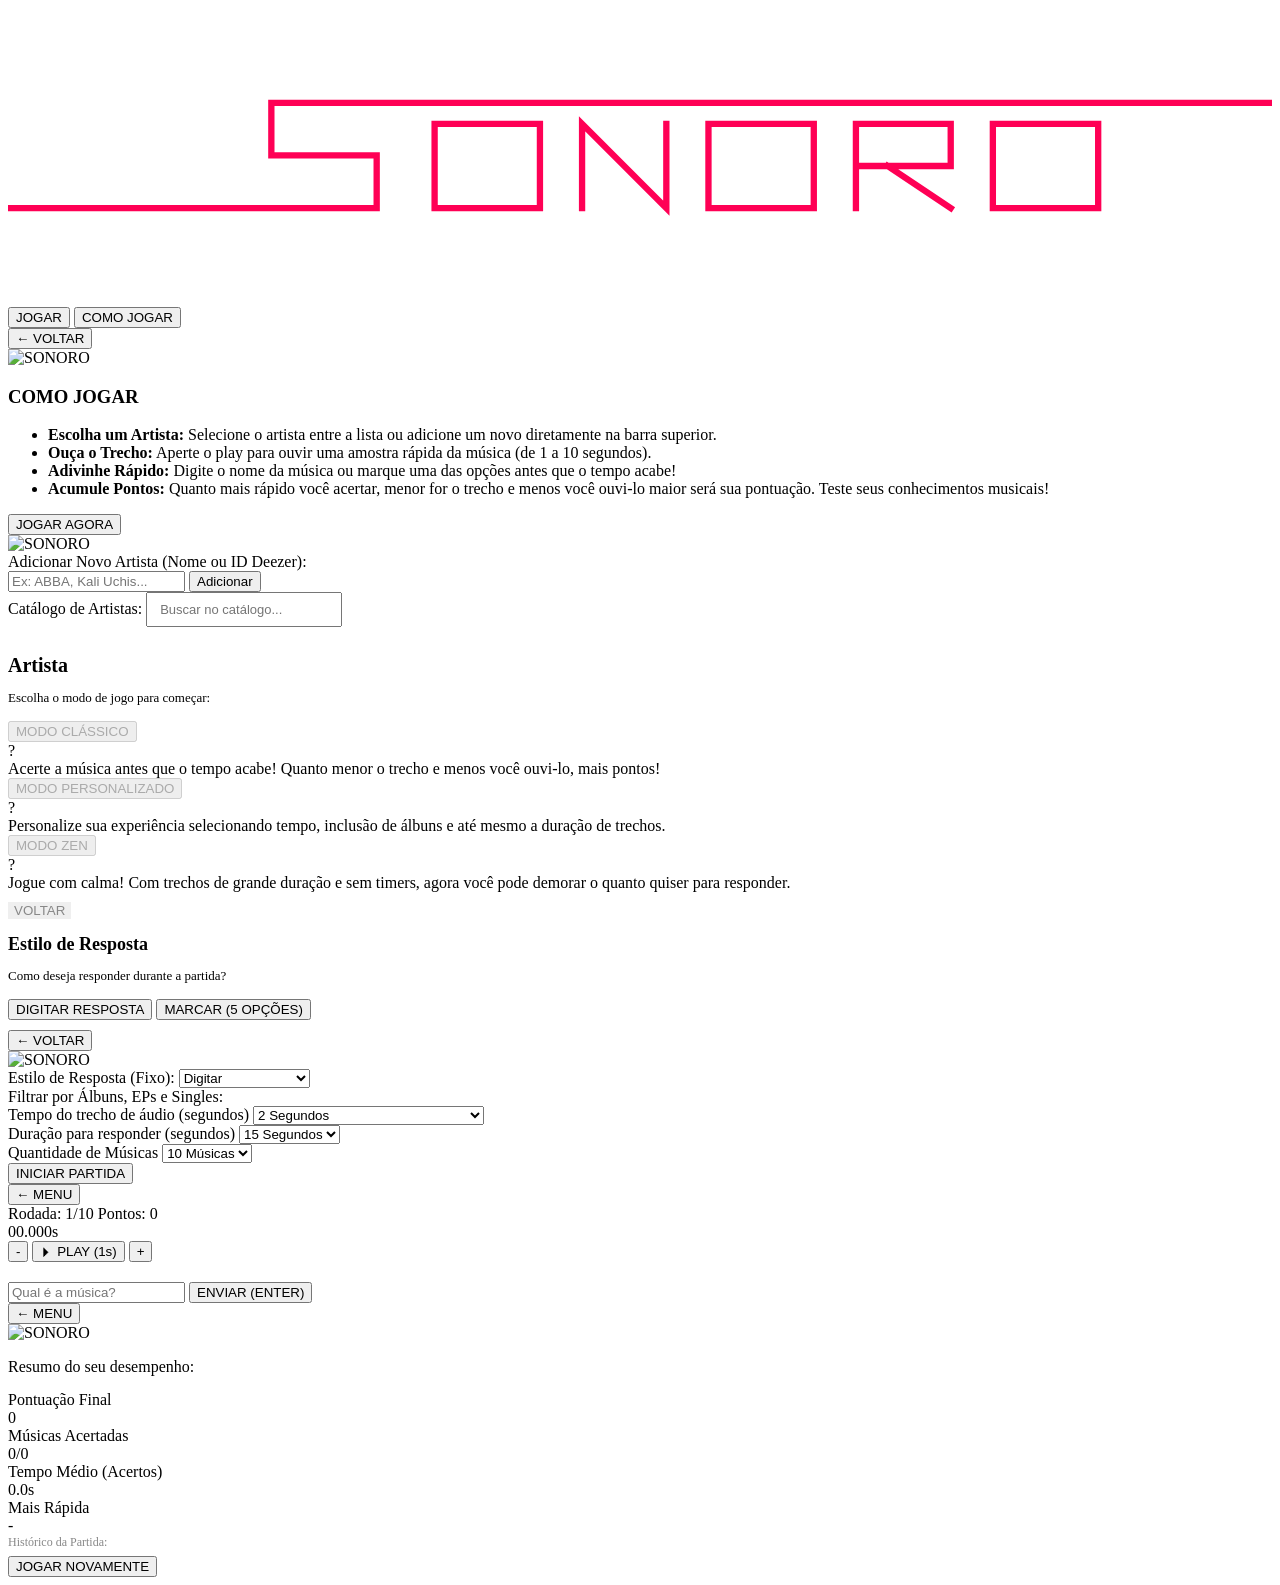
==== commit 3657cfd9: "separando todo o projeto em pastas organizadas" ====
--- a/index.html
+++ b/index.html
@@ -5,508 +5,9 @@
     <meta name="viewport" content="width=device-width, initial-scale=1.0, maximum-scale=1.0">
     <title>SONORO</title>
     <!-- Favicon 64x64 -->
-    <link rel="icon" href="favicon.png" sizes="64x64" type="image/png">
-    
-    <style>
-        * { box-sizing: border-box; margin: 0; padding: 0; font-family: 'Segoe UI', Roboto, Helvetica, sans-serif; }
-        body { background-color: #0a0a0a; color: #f0f0f0; display: flex; justify-content: center; align-items: center; min-height: 100vh; padding: 20px 12px; overflow-x: hidden; }
-        
-        /* TELA DE APRESENTAÇÃO E HOME UNIFICADAS */
-        #splash-screen {
-            position: fixed;
-            top: 0; left: 0; width: 100vw; height: 100vh;
-            background-color: #0a0a0a;
-            display: flex;
-            flex-direction: column;
-            justify-content: center;
-            align-items: center;
-            z-index: 9999;
-        }
-
-        .svg-container {
-            width: 100vw;
-            max-width: 100vw;
-            height: auto;
-            display: block;
-        }
-
-        /* Traço do S (dura 3 segundos até bater no canto da tela) */
-        .s-line {
-            stroke-dasharray: 2500;
-            stroke-dashoffset: 2500;
-            animation: drawSLine 3s cubic-bezier(0.4, 0, 0.2, 1) forwards;
-        }
-
-        @keyframes drawSLine {
-            0% { stroke-dashoffset: 2500; }
-            100% { stroke-dashoffset: 0; }
-        }
-
-        /* Letras ONORO iniciando logo que o S encosta na borda (3.0s) */
-        .letter-onoro {
-            stroke-dasharray: 800;
-            stroke-dashoffset: 800;
-            opacity: 0;
-            animation: drawLetter 0.25s ease-out forwards;
-        }
-
-        .letter-o1 { animation-delay: 3.00s; }
-        .letter-n  { animation-delay: 3.10s; }
-        .letter-o2 { animation-delay: 3.20s; }
-        .letter-r  { animation-delay: 3.30s; }
-        .letter-o3 { animation-delay: 3.40s; }
-
-        @keyframes drawLetter {
-            0% { stroke-dasharray: 800; opacity: 0; }
-            15% { opacity: 1; }
-            100% { stroke-dashoffset: 0; opacity: 1; }
-        }
-
-        /* Container de botões iniciando com opacidade 0 e desvanecendo aos 3 segundos */
-        .home-buttons-container {
-            margin-top: 40px;
-            width: 100%;
-            max-width: 320px;
-            opacity: 0;
-            pointer-events: none;
-            display: flex;
-            flex-direction: column;
-            gap: 14px;
-            animation: fadeInButtons 0.8s ease-out 3s forwards;
-        }
-
-        @keyframes fadeInButtons {
-            to {
-                opacity: 1;
-                pointer-events: auto;
-            }
-        }
-
-        /* Estilização universal de botões */
-        button, .btn-jogar-principal, .btn-como-jogar-principal, .btn-mini-step, .btn-mini-play {
-            border-radius: 8px !important;
-        }
-
-        .btn-jogar-principal {
-            background-color: #ff0055 !important;
-            color: #ffffff !important;
-            border: none;
-            padding: 16px 20px;
-            font-size: 16px;
-            font-weight: 800;
-            cursor: pointer;
-            transition: transform 0.2s, background-color 0.2s;
-            box-shadow: 0 4px 15px rgba(255, 0, 85, 0.4);
-        }
-        .btn-jogar-principal:hover {
-            background-color: #ff2a70 !important;
-            transform: scale(1.02);
-        }
-
-        .btn-como-jogar-principal {
-            background-color: #0a0a0a !important;
-            color: #ff0055 !important;
-            border: 2px solid #ff0055 !important;
-            padding: 14px 20px;
-            font-size: 15px;
-            font-weight: 700;
-            cursor: pointer;
-            transition: transform 0.2s, background-color 0.2s;
-        }
-        .btn-como-jogar-principal:hover {
-            background-color: #1a050d !important;
-            transform: scale(1.02);
-        }
-
-        .container { 
-            background: #141414; 
-            padding: 30px 20px; 
-            border-radius: 18px; 
-            width: 100%; 
-            max-width: 520px; 
-            box-shadow: 0 10px 30px rgba(0,0,0,0.8); 
-            border: 1px solid #222; 
-            text-align: center; 
-            overflow: hidden; 
-        }
-        
-        .tela { display: none; }
-        .tela.ativa { display: block; animation: fadeIn 0.4s ease; }
-        
-        @keyframes fadeIn { from { opacity: 0; transform: translateY(10px); } to { opacity: 1; transform: translateY(0); } }
-
-        .logo-header {
-            width: calc(100% + 40px);
-            max-width: none;
-            margin-left: -20px;
-            margin-right: -20px;
-            height: auto;
-            margin-bottom: 20px;
-            display: block;
-            object-fit: cover;
-        }
-
-        p { color: #888; margin-bottom: 20px; font-size: 14px; line-height: 1.5; }
-        
-        button { background: #fff; color: #000; border: none; padding: 14px 20px; font-size: 15px; font-weight: 700; cursor: pointer; transition: all 0.2s; width: 100%; margin-bottom: 12px; }
-        button:hover:not(:disabled) { transform: scale(1.02); background: #e0e0e0; }
-        button:disabled { background: #333; color: #666; cursor: not-allowed; }
-
-        .btn-secundario { background: #222; color: #fff; border: 1px solid #333; }
-        .btn-secundario:hover:not(:disabled) { background: #333; }
-
-        .campo-config { text-align: left; margin-bottom: 15px; position: relative; }
-        .campo-config label { display: block; font-size: 13px; color: #aaa; margin-bottom: 6px; }
-        select, input[type="text"] { width: 100%; padding: 12px; border-radius: 8px; border: 1px solid #333; background: #0f0f0f; color: #fff; font-size: 15px; outline: none; transition: border 0.2s; }
-        select:focus, input[type="text"]:focus { border-color: #666; }
-
-        /* AUTOCOMPLETE */
-        .autocomplete-list {
-            position: absolute;
-            top: 100%; left: 0; right: 0;
-            background: #1c1c1c; border: 1px solid #333; border-top: none;
-            border-radius: 0 0 8px 8px; max-height: 220px; overflow-y: auto;
-            z-index: 100; box-shadow: 0 8px 16px rgba(0,0,0,0.5); display: none;
-        }
-
-        .autocomplete-item {
-            display: flex; align-items: center; padding: 10px 12px;
-            cursor: pointer; transition: background 0.2s; border-bottom: 1px solid #282828;
-        }
-        .autocomplete-item:hover { background: #2a2a2a; }
-        .autocomplete-item img { width: 38px; height: 38px; border-radius: 50%; object-fit: cover; margin-right: 12px; }
-        .autocomplete-item span { font-size: 14px; font-weight: 600; color: #fff; }
-
-        /* CARREGAMENTO ROSA PADRÃO #ff0055 */
-        .loading-container { width: 100%; background: #222; border-radius: 8px; height: 8px; margin: 10px 0 8px 0; overflow: hidden; }
-        .loading-bar { height: 100%; background: #ff0055; width: 0%; transition: width 0.1s linear; }
-
-        /* GRID E CARDS DE ÁLBUNS */
-        .grid-albuns { display: grid; grid-template-columns: repeat(auto-fill, minmax(100px, 1fr)); gap: 12px; max-height: 300px; overflow-y: auto; padding: 6px; }
-        .card-clicavel { position: relative; border-radius: 8px; overflow: hidden; cursor: pointer; aspect-ratio: 1 / 1; width: 100%; box-shadow: 0 0 0 2px #ff0055; transition: filter 0.2s, transform 0.12s, box-shadow 0.2s; display: flex; flex-direction: column; }
-        .card-clicavel:active { transform: scale(0.95); }
-        .card-clicavel.inativo { filter: grayscale(1) brightness(0.35); box-shadow: 0 0 0 2px #2a2a2a; }
-        .card-album img { width: 100%; height: 100%; object-fit: cover; display: block; }
-        .card-album .nome-card { position: absolute; left: 0; right: 0; bottom: 0; background: linear-gradient(transparent, rgba(0,0,0,0.9)); color: #fff; font-size: 10px; font-weight: 700; line-height: 1.25; text-align: center; padding: 16px 5px 6px; }
-        
-        .card-especial { background: #ff0055; display: flex; align-items: center; justify-content: center; }
-        .card-especial .nome-card-central { color: #fff; font-weight: 800; font-size: 12px; text-transform: uppercase; letter-spacing: 0.5px; text-align: center; line-height: 1.4; }
-
-        .grid-artistas { display: grid; grid-template-columns: repeat(auto-fill, minmax(110px, 1fr)); gap: 12px; max-height: 320px; overflow-y: auto; padding: 4px; margin-bottom: 15px; }
-        .card-artista { background: #1a1a1a; border-radius: 8px; padding: 10px; cursor: pointer; border: 2px solid transparent; transition: all 0.2s; display: flex; flex-direction: column; align-items: center; position: relative; overflow: hidden; }
-        .card-artista:hover:not(.carregando) { border-color: #ff0055; transform: translateY(-2px); background: #222; }
-        .card-artista .thumb-wrapper { position: relative; width: 70px; height: 70px; margin-bottom: 8px; }
-        .card-artista img { width: 100%; height: 100%; border-radius: 50%; object-fit: cover; box-shadow: 0 4px 10px rgba(0,0,0,0.5); transition: filter 0.3s; }
-        .card-artista.carregando img { filter: brightness(0.3) grayscale(0.5); }
-        .card-artista .overlay-carregando { display: none; position: absolute; top: 0; left: 0; right: 0; bottom: 0; border-radius: 50%; background: rgba(0,0,0,0.6); align-items: center; justify-content: center; flex-direction: column; }
-        .card-artista.carregando .overlay-carregando { display: flex; }
-        .card-artista .badge-baixado { display: none; position: absolute; bottom: 2px; right: 2px; background: #1db954; color: #fff; width: 20px; height: 20px; border-radius: 50%; font-size: 12px; font-weight: bold; align-items: center; justify-content: center; border: 2px solid #141414; box-shadow: 0 2px 5px rgba(0,0,0,0.5); }
-        .card-artista.baixado .badge-baixado { display: flex; }
-        .card-artista .mini-barra-bg { width: 80%; height: 6px; background: #333; border-radius: 3px; overflow: hidden; }
-        .card-artista .mini-barra-fill { height: 100%; width: 0%; background: #ff0055; transition: width 0.1s linear; }
-        .card-artista .nome-artista { font-size: 12px; font-weight: 600; color: #fff; word-break: break-word; line-height: 1.2; }
-
-        .modal-overlay { position: fixed; top: 0; left: 0; width: 100%; height: 100%; background: rgba(0,0,0,0.85); display: none; justify-content: center; align-items: center; z-index: 1000; padding: 20px; }
-        .modal-overlay.ativo { display: flex; }
-        .modal-content { background: #1c1c1c; border: 1px solid #333; padding: 24px; border-radius: 12px; width: 100%; max-width: 380px; text-align: center; }
-
-        /* CORES DOS BOTÕES DE MODO: CINZA QUANDO DESATIVADOS, ROSA QUANDO ATIVADOS */
-        .btn-modo-classico:disabled,
-        .btn-modo-vazado:disabled {
-            background-color: #222 !important;
-            color: #666 !important;
-            border-color: #333 !important;
-            cursor: not-allowed !important;
-        }
-
-        .btn-modo-classico {
-            background-color: #ff0055 !important;
-            color: #ffffff !important;
-            border: none !important;
-        }
-        .btn-modo-classico:hover:not(:disabled) {
-            background-color: #ff2a70 !important;
-        }
-
-        .btn-modo-vazado {
-            background-color: #1c1c1c !important;
-            color: #ff0055 !important;
-            border: 2px solid #ff0055 !important;
-        }
-        .btn-modo-vazado:hover:not(:disabled) {
-            background-color: #28101a !important;
-        }
-
-        .modo-opcao-container {
-            display: flex;
-            align-items: center;
-            gap: 8px;
-            margin-bottom: 12px;
-            position: relative;
-        }
-
-        .modo-opcao-container button {
-            margin-bottom: 0 !important;
-            flex: 1;
-        }
-
-        .btn-help-info {
-            width: 44px !important;
-            height: 44px !important;
-            min-width: 44px;
-            padding: 0 !important;
-            margin-bottom: 0 !important;
-            background: #282828 !important;
-            color: #ff0055 !important;
-            border: 1px solid #333 !important;
-            border-radius: 8px !important;
-            font-weight: bold;
-            font-size: 16px;
-            cursor: pointer;
-            position: relative;
-            display: flex;
-            align-items: center;
-            justify-content: center;
-            touch-action: manipulation;
-            -webkit-tap-highlight-color: transparent;
-        }
-
-        .tooltip-explicacao {
-            display: none;
-            position: absolute;
-            bottom: 110%;
-            left: 50%;
-            transform: translateX(-50%);
-            background: #000;
-            color: #eee;
-            border: 1px solid #ff0055;
-            padding: 10px 12px;
-            border-radius: 8px;
-            font-size: 12px;
-            font-weight: normal;
-            line-height: 1.4;
-            width: 260px;
-            z-index: 1050;
-            box-shadow: 0 4px 15px rgba(0,0,0,0.8);
-            text-align: left;
-            pointer-events: none;
-        }
-
-        .btn-help-info:hover .tooltip-explicacao,
-        .btn-help-info.ativo .tooltip-explicacao {
-            display: block;
-        }
-
-        .status-bar { display: flex; justify-content: space-between; font-size: 14px; font-weight: bold; margin-bottom: 15px; color: #aaa; }
-        .pontos-gradiente { color: #ff0055; font-size: 18px; font-weight: bold; }
-        
-        .tempo-container { width: 100%; background: #222; border-radius: 8px; height: 8px; margin-bottom: 10px; overflow: hidden; }
-        .tempo-barra { height: 100%; background: #fff; width: 100%; transition: width 0.05s linear; }
-        .tempo-texto { font-family: monospace; font-size: 16px; margin-bottom: 20px; color: #ddd; }
-
-        /* PLAYER MINIMALISTA */
-        .player-minimalista {
-            background: #0d0d0d;
-            border: 1px solid #282828;
-            border-radius: 12px;
-            padding: 16px;
-            margin-bottom: 15px;
-        }
-
-        /* ONDAS SONORAS REATIVAS */
-        .visualizador-ondas {
-            display: flex;
-            align-items: center;
-            justify-content: center;
-            gap: 3px;
-            height: 48px;
-            margin-bottom: 12px;
-            width: 100%;
-        }
-
-        .barra-onda {
-            width: 4px;
-            height: 6px;
-            background: #333;
-            border-radius: 2px;
-            transition: height 0.05s ease, background 0.2s;
-        }
-
-        .visualizador-ondas.ativo .barra-onda {
-            background: #ff0055;
-        }
-
-        .linha-trecho-container {
-            width: 100%;
-            height: 4px;
-            background: #222;
-            border-radius: 2px;
-            overflow: hidden;
-            margin-bottom: 16px;
-        }
-
-        .linha-trecho-progresso {
-            height: 100%;
-            width: 0%;
-            background: #ff0055;
-            transition: width 0.05s linear;
-        }
-
-        .controles-minimalistas {
-            display: flex;
-            align-items: center;
-            justify-content: space-between;
-            gap: 12px;
-        }
-
-        .btn-mini-step {
-            width: 44px;
-            height: 44px;
-            background: #1a1a1a;
-            border: 1px solid #333;
-            color: #fff;
-            font-size: 18px;
-            display: flex;
-            align-items: center;
-            justify-content: center;
-            padding: 0; margin: 0;
-        }
-
-        .btn-mini-play {
-            flex: 1;
-            height: 44px;
-            background: #fff;
-            color: #000;
-            font-size: 14px;
-            font-weight: 800;
-            display: flex;
-            align-items: center;
-            justify-content: center;
-            gap: 8px;
-            margin: 0; padding: 0 15px;
-        }
-
-        /* MODO MARCAR (OPÇÕES) */
-        .grid-opcoes-musica {
-            display: flex;
-            flex-direction: column;
-            gap: 8px;
-            margin-top: 10px;
-        }
-
-        .btn-opcao-marcar {
-            background: #1a1a1a;
-            color: #fff;
-            border: 1px solid #333;
-            padding: 12px 14px;
-            font-size: 14px;
-            font-weight: 600;
-            border-radius: 8px;
-            cursor: pointer;
-            text-align: left;
-            transition: background 0.2s, border-color 0.2s;
-            word-break: break-word;
-            margin-bottom: 0;
-        }
-
-        .btn-opcao-marcar:hover:not(:disabled) {
-            background: #282828;
-            border-color: #ff0055;
-        }
-
-        #resultado { margin-top: 15px; font-size: 15px; font-weight: 600; min-height: 24px; }
-        .nome-revelado { color: #fff; font-size: 16px; margin-top: 5px; font-weight: bold; display: block; }
-
-        .grid-stats { display: grid; grid-template-columns: 1fr 1fr; gap: 10px; text-align: left; margin-bottom: 15px; }
-        .card-stat { background: #1a1a1a; padding: 12px; border-radius: 8px; border: 1px solid #2a2a2a; }
-        .card-stat .label { font-size: 11px; color: #888; text-transform: uppercase; }
-        .card-stat .val { font-size: 14px; font-weight: bold; color: #fff; margin-top: 4px; word-break: break-word; }
-        
-        .historico-container { text-align: left; background: #0f0f0f; border: 1px solid #2a2a2a; border-radius: 8px; max-height: 220px; overflow-y: auto; margin-bottom: 20px; padding: 8px; }
-        .item-historico { display: flex; align-items: center; gap: 12px; padding: 8px; border-bottom: 1px solid #1a1a1a; border-radius: 6px; cursor: pointer; transition: background 0.2s; }
-        .item-historico:hover { background: #1f1f1f; }
-        .item-historico img { width: 42px; height: 42px; border-radius: 6px; object-fit: cover; }
-        .item-historico .info-track { flex: 1; overflow: hidden; }
-        .item-historico .title { font-size: 13px; font-weight: bold; color: #fff; white-space: nowrap; overflow: hidden; text-overflow: ellipsis; }
-        .item-historico .status { font-size: 11px; margin-top: 2px; }
-        .status-acerto { color: #1db954; }
-        .status-erro { color: #ff4d4d; }
-
-        .btn-voltar-topo { width: auto; background: transparent; color: #888; border: 1px solid #333; padding: 6px 14px; font-size: 12px; margin-bottom: 15px; border-radius: 8px; }
-        .btn-voltar-topo:hover { background: #1a1a1a; color: #fff; transform: none; }
-
-        .add-deezer-box { display: flex; gap: 8px; margin-bottom: 12px; position: relative; }
-        .add-deezer-box input { flex: 1; }
-        .add-deezer-box button { width: auto; margin-bottom: 0; padding: 0 16px; font-size: 13px; }
-
-        .how-to-play-card {
-            background: #0f0f0f;
-            border: 1px solid #282828;
-            border-radius: 12px;
-            padding: 18px;
-            text-align: left;
-            margin-bottom: 20px;
-        }
-
-        .how-to-play-card h3 {
-            color: #ff0055;
-            margin-bottom: 12px;
-            font-size: 18px;
-        }
-
-        .how-to-play-card ul {
-            list-style: none;
-            padding-left: 0;
-        }
-
-        .how-to-play-card li {
-            font-size: 14px;
-            color: #ccc;
-            margin-bottom: 10px;
-            line-height: 1.4;
-        }
-
-        @media (max-width: 480px) {
-            .home-buttons-container {
-                max-width: 240px !important;
-                margin-top: 24px !important;
-                gap: 10px !important;
-            }
-
-            .btn-jogar-principal {
-                padding: 12px 16px !important;
-                font-size: 14px !important;
-                border-radius: 8px !important;
-            }
-
-            .btn-como-jogar-principal {
-                padding: 10px 16px !important;
-                font-size: 13px !important;
-                border-radius: 8px !important;
-            }
-
-            .btn-mini-play {
-                font-size: 11px !important;
-                white-space: nowrap !important;
-                padding: 0 6px !important;
-                gap: 4px !important;
-            }
-
-            .btn-mini-step {
-                width: 38px !important;
-                height: 44px !important;
-                flex-shrink: 0 !important;
-            }
-
-            .controles-minimalistas {
-                gap: 6px !important;
-            }
-
-            .grid-albuns { grid-template-columns: repeat(3, 1fr); gap: 8px; }
-            .visualizador-ondas { gap: 2px; }
-            .barra-onda { width: 3px; }
-        }
-    </style>
+    <link rel="icon" href="assets/favicon.png" sizes="64x64" type="image/png">
+    <link rel="apple-touch-icon" sizes="180x180" href="assets/favicon.png">
+    <link rel="stylesheet" href="css/style.css">
 </head>
 <body>
 
@@ -534,7 +35,7 @@
                 <button onclick="voltarParaSplash()" class="btn-voltar-topo">← VOLTAR</button>
             </div>
             
-            <img src="1.png" alt="SONORO" class="logo-header">
+            <img src="assets/1.png" alt="SONORO" class="logo-header">
 
             <div class="how-to-play-card">
                 <h3>COMO JOGAR</h3>
@@ -551,7 +52,7 @@
 
         <!-- TELA 1: SELEÇÃO DE ARTISTA -->
         <div id="tela-inicio" class="tela">
-            <img src="1.png" alt="SONORO" class="logo-header">
+            <img src="assets/1.png" alt="SONORO" class="logo-header">
             
             <div class="campo-config">
                 <label>Adicionar Novo Artista (Nome ou ID Deezer):</label>
@@ -644,7 +145,7 @@
             <div style="text-align: left;">
                 <button onclick="mostrarTela('tela-inicio')" class="btn-voltar-topo">← VOLTAR</button>
             </div>
-            <img src="1.png" alt="SONORO" class="logo-header">
+            <img src="assets/1.png" alt="SONORO" class="logo-header">
 
             <div class="campo-config">
                 <label>Estilo de Resposta (Fixo):</label>
@@ -759,7 +260,7 @@
             <div style="text-align: left;">
                 <button onclick="voltarAoMenuArtistas()" class="btn-voltar-topo">← MENU</button>
             </div>
-            <img src="1.png" alt="SONORO" class="logo-header">
+            <img src="assets/1.png" alt="SONORO" class="logo-header">
             <p style="margin-bottom: 15px;">Resumo do seu desempenho:</p>
 
             <div class="grid-stats">
@@ -790,1134 +291,10 @@
 
     <audio id="player" crossOrigin="anonymous"></audio>
 
-    <script>
-        function toggleHelpTooltip(el, e) {
-            e.stopPropagation();
-            const estaAtivo = el.classList.contains('ativo');
-            document.querySelectorAll('.btn-help-info').forEach(b => b.classList.remove('ativo'));
-            if (!estaAtivo) {
-                el.classList.add('ativo');
-            }
-        }
-
-        document.addEventListener('click', () => {
-            document.querySelectorAll('.btn-help-info').forEach(b => b.classList.remove('ativo'));
-        });
-
-        function construirBarrasOndas() {
-            const container = document.getElementById("visualizador-ondas");
-            if (!container) return;
-            container.innerHTML = "";
-            for (let i = 0; i < 25; i++) {
-                const barra = document.createElement("div");
-                barra.className = "barra-onda";
-                container.appendChild(barra);
-            }
-        }
-        construirBarrasOndas();
-
-        function iniciarFluxoJogo() {
-            const splash = document.getElementById('splash-screen');
-            if (splash) splash.style.display = 'none';
-            mostrarTela('tela-inicio');
-        }
-
-        function abrirTelaComoJogar() {
-            const splash = document.getElementById('splash-screen');
-            if (splash) splash.style.display = 'none';
-            mostrarTela('tela-como-jogar');
-        }
-
-        function voltarParaSplash() {
-            const splash = document.getElementById('splash-screen');
-            if (splash) splash.style.display = 'flex';
-        }
-
-        let artistaIdAtual = "6043160";
-        let bancoDeMusicas = [];
-        let albunsDisponiveis = [];
-        let filaDeMusicas = [];
-        let musicaAtual;
-        let modoJogo = 'classico'; // 'classico', 'custom', 'zen'
-        let tipoResposta = 'digitar'; // 'digitar', 'marcar'
-        let trechoAjustavel = false;
-        
-        let score = 0;
-        let rodadaAtual = 0;
-        let totalRodadas = 10;
-        
-        let tempoTotal = 15;
-        let tempoTrecho = 1;
-        let segundosTocadosAnteriormente = 1;
-        let inicioAleatorioAudio = 0;
-        let tempoRestante = 0;
-        let tempoInicio = 0;
-        let loopTempo = null;
-        let timeoutAudio = null;
-        let loopProgressoTrecho = null;
-        let rodadaAtiva = false;
-        let jaTocouPrimeiraVez = false;
-        
-        let pontosBonusClassico = 500;
-        let historicoGeral = [];
-
-        const player = document.getElementById("player");
-
-        let audioCtx = null;
-        let analyser = null;
-        let sourceNode = null;
-        let animFrameOndas = null;
-
-        function inicializarAudioContext() {
-            if (!audioCtx) {
-                const AudioContextClass = window.AudioContext || window.webkitAudioContext;
-                audioCtx = new AudioContextClass();
-                analyser = audioCtx.createAnalyser();
-                analyser.fftSize = 64; 
-                sourceNode = audioCtx.createMediaElementSource(player);
-                sourceNode.connect(analyser);
-                analyser.connect(audioCtx.destination);
-            }
-            if (audioCtx.state === 'suspended') {
-                audioCtx.resume();
-            }
-        }
-
-        function renderizarOndasReais() {
-            if (!analyser) return;
-            const bufferLength = analyser.frequencyBinCount;
-            const dataArray = new Uint8Array(bufferLength);
-            analyser.getByteFrequencyData(dataArray);
-
-            const barras = document.querySelectorAll('.barra-onda');
-            const totalBarras = barras.length;
-
-            for (let i = 0; i < totalBarras; i++) {
-                let indexData = Math.floor((i + 1) * (bufferLength / (totalBarras + 1)));
-                let val = dataArray[indexData] || 0;
-                
-                let alturaCalculada = Math.max(6, Math.floor((val / 255) * 44));
-                if (barras[i]) barras[i].style.height = `${alturaCalculada}px`;
-            }
-
-            animFrameOndas = requestAnimationFrame(renderizarOndasReais);
-        }
-
-        function iniciarAnimacaoOndas() {
-            try {
-                inicializarAudioContext();
-            } catch(e) {
-                console.log("AudioContext fallback ativo");
-            }
-            document.getElementById("visualizador-ondas").classList.add("ativo");
-            document.getElementById("icone-play").innerText = "⏸";
-            renderizarOndasReais();
-        }
-
-        function pararAnimacaoOndas() {
-            if (animFrameOndas) cancelAnimationFrame(animFrameOndas);
-            document.getElementById("visualizador-ondas").classList.remove("ativo");
-            document.getElementById("icone-play").innerText = "⏵";
-            document.getElementById("linha-trecho-progresso").style.width = "0%";
-
-            const barras = document.querySelectorAll('.barra-onda');
-            barras.forEach(b => b.style.height = "6px");
-        }
-
-        let listaArtistasPadrão = [
-            { id: "6043160", nome: "Kali Uchis" },
-            { id: "380362", nome: "Mother Mother" },
-            { id: "5039338", nome: "FKA twigs" },
-            { id: "399", nome: "Radiohead" },
-            { id: "5518450", nome: "Melanie Martinez" },
-            { id: "9667370", nome: "Froid" },
-            { id: "5578942", nome: "Doja Cat" },
-            { id: "630", nome: "Björk" },
-            { id: "6478881", nome: "SOPHIE" },
-            { id: "14456487", nome: "Juice WRLD" }
-        ];
-
-        function mostrarTela(idTela) {
-            document.querySelectorAll('.tela').forEach(t => t.classList.remove('ativa'));
-            document.getElementById(idTela).classList.add('ativa');
-        }
-
-        function voltarAoMenuArtistas() {
-            if (loopTempo) cancelAnimationFrame(loopTempo);
-            if (timeoutAudio) clearTimeout(timeoutAudio);
-            if (loopProgressoTrecho) cancelAnimationFrame(loopProgressoTrecho);
-            player.pause();
-            pararAnimacaoOndas();
-            rodadaAtiva = false;
-            mostrarTela('tela-inicio');
-        }
-
-        function sairDaPartida() {
-            if (!confirm("Sair da partida atual? O progresso desta partida será perdido.")) return;
-            voltarAoMenuArtistas();
-        }
-
-        function jogarNovamente() {
-            iniciarPartida();
-        }
-
-        function normalizarNome(str) {
-            if (!str) return "";
-            return str.toLowerCase()
-                .replace(/\(.*\)/g, '')
-                .replace(/\[.*\]/g, '')
-                .replace(/-\s*(slowed|sped up|remix|version|smashup|mashup|live|demo|edit).*/gi, '')
-                .replace(/\s+(pt\.?\s*\d+|\d+)$/gi, '')
-                .replace(/[^\w\s]/gi, '')
-                .trim();
-        }
-
-        function ehVersaoAlternativa(titulo) {
-            return /-\s*(slowed|sped up|remix|version|smashup|mashup|live|demo|edit)/i.test(titulo);
-        }
-
-        function buscarDeezer(url) {
-            return new Promise((resolve) => {
-                const script = document.createElement('script');
-                const callbackName = 'cb_' + Math.random().toString(36).substr(2, 9);
-                window[callbackName] = function(data) {
-                    resolve(data);
-                    delete window[callbackName];
-                    if (script.parentNode) document.body.removeChild(script);
-                };
-                script.onerror = function() {
-                    resolve(null);
-                    delete window[callbackName];
-                    if (script.parentNode) document.body.removeChild(script);
-                };
-                script.src = `${url}&output=jsonp&callback=${callbackName}`;
-                document.body.appendChild(script);
-            });
-        }
-
-        let catalogosCache = {}; 
-
-        function atualizarProgressoGlobalUI() {
-            const barraMain = document.getElementById("barra-progresso-carga");
-            const txtMain = document.getElementById("loading-txt");
-            const painelMain = document.getElementById("painel-carregamento");
-
-            let artistasEmAndamento = Object.values(catalogosCache).filter(c => c.status === 'carregando');
-
-            if (artistasEmAndamento.length === 0) {
-                if (barraMain) barraMain.style.width = `100%`;
-                if (txtMain) txtMain.innerText = "Faixas prontas!";
-                setTimeout(() => {
-                    let aindaTem = Object.values(catalogosCache).filter(c => c.status === 'carregando').length;
-                    if (aindaTem === 0 && painelMain) painelMain.style.display = "none";
-                }, 800);
-                return;
-            }
-
-            painelMain.style.display = "block";
-            let soma = artistasEmAndamento.reduce((acc, curr) => acc + curr.progresso, 0);
-            let mediaGlobal = Math.floor(soma / artistasEmAndamento.length);
-
-            if (barraMain) barraMain.style.width = `${mediaGlobal}%`;
-            if (txtMain) txtMain.innerText = `Carregando faixas...`;
-        }
-
-        function atualizarModalUI(idArtista) {
-            const cacheObj = catalogosCache[idArtista];
-            if (!cacheObj) return;
-
-            const barraModal = document.getElementById("modal-barra-progresso-carga");
-            const txtModal = document.getElementById("modal-loading-txt");
-            const btnClassico = document.getElementById("btn-modal-classico");
-            const btnCustom = document.getElementById("btn-modal-custom");
-            const btnZen = document.getElementById("btn-modal-zen");
-            const modalPainelCarga = document.getElementById("modal-painel-carregamento");
-
-            if (cacheObj.status === 'concluido') {
-                if (barraModal) barraModal.style.width = `100%`;
-                if (txtModal) txtModal.innerText = "Faixas prontas!";
-                if (btnClassico) btnClassico.disabled = false;
-                if (btnCustom) btnCustom.disabled = false;
-                if (btnZen) btnZen.disabled = false;
-                setTimeout(() => {
-                    if (artistaIdAtual === idArtista && catalogosCache[idArtista].status === 'concluido') {
-                        if (modalPainelCarga) modalPainelCarga.style.display = "none";
-                    }
-                }, 300);
-            } else {
-                if (modalPainelCarga) modalPainelCarga.style.display = "block";
-                if (barraModal) barraModal.style.width = `${cacheObj.progresso}%`;
-                if (txtModal) txtModal.innerText = "Carregando faixas...";
-                if (btnClassico) btnClassico.disabled = true;
-                if (btnCustom) btnCustom.disabled = true;
-                if (btnZen) btnZen.disabled = true;
-            }
-        }
-
-        async function carregarCatalogo() {
-            const idArtista = artistaIdAtual;
-            
-            if (!catalogosCache[idArtista]) {
-                catalogosCache[idArtista] = {
-                    status: 'carregando',
-                    progresso: 10,
-                    bancoDeMusicas: [],
-                    albunsDisponiveis: []
-                };
-                iniciarDownloadArtista(idArtista);
-            }
-
-            const cacheObj = catalogosCache[idArtista];
-
-            if (cacheObj.status === 'concluido') {
-                bancoDeMusicas = cacheObj.bancoDeMusicas;
-                albunsDisponiveis = cacheObj.albunsDisponiveis;
-                atualizarDatalistEAlbuns();
-            }
-
-            atualizarModalUI(idArtista);
-            atualizarProgressoGlobalUI();
-        }
-
-        async function iniciarDownloadArtista(idArtista) {
-            let cacheObj = catalogosCache[idArtista];
-            let listaProcessada = new Map();
-            let gruposAlbuns = new Map();
-
-            const cardEl = document.getElementById(`card-art-${idArtista}`);
-            if (cardEl) {
-                cardEl.classList.add("carregando");
-                cardEl.classList.remove("baixado");
-            }
-
-            let albuns = [];
-            let index = 0;
-            let totalMax = 300;
-
-            while (index < totalMax) {
-                let resAlbuns = await buscarDeezer(`https://api.deezer.com/artist/${idArtista}/albums?limit=100&index=${index}`);
-                if (resAlbuns && resAlbuns.data && resAlbuns.data.length > 0) {
-                    albuns = albuns.concat(resAlbuns.data);
-                    if (resAlbuns.next && resAlbuns.data.length === 100) {
-                        index += 100;
-                    } else {
-                        break;
-                    }
-                } else {
-                    break;
-                }
-            }
-
-            let totalAlbuns = albuns.length;
-
-            if (totalAlbuns > 0) {
-                for (let i = 0; i < totalAlbuns; i++) {
-                    let album = albuns[i];
-                    let tipoGrupo = "album";
-                    
-                    if (album.record_type === "ep") tipoGrupo = "ep";
-                    else if (album.record_type === "single") tipoGrupo = "single";
-
-                    let chaveGrupo = album.title ? album.title.trim().toLowerCase() : String(album.id);
-
-                    if (!gruposAlbuns.has(chaveGrupo)) {
-                        gruposAlbuns.set(chaveGrupo, { 
-                            titulo: album.title || "Álbum Desconhecido", 
-                            capa: album.cover_medium || album.cover || '', 
-                            ids: [],
-                            tipo: tipoGrupo
-                        });
-                    }
-                    gruposAlbuns.get(chaveGrupo).ids.push(album.id);
-
-                    let resFaixas = await buscarDeezer(`https://api.deezer.com/album/${album.id}/tracks?limit=100`);
-
-                    if (resFaixas && resFaixas.data) {
-                        resFaixas.data.forEach(track => {
-                            if (track.preview) {
-                                let nomeBase = normalizarNome(track.title);
-                                if (nomeBase.length > 0) {
-                                    const existente = listaProcessada.get(nomeBase);
-                                    if (!existente || (ehVersaoAlternativa(existente.nomeExibicao) && !ehVersaoAlternativa(track.title))) {
-                                        listaProcessada.set(nomeBase, {
-                                            nomeNormalizado: nomeBase,
-                                            nomeExibicao: track.title,
-                                            preview: track.preview,
-                                            albumId: album.id,
-                                            capa: album.cover_medium || (album.cover ? album.cover : ''),
-                                            tipoGrupo: tipoGrupo
-                                        });
-                                    }
-                                }
-                            }
-                        });
-                    }
-
-                    let pct = Math.floor(((i + 1) / totalAlbuns) * 100);
-                    cacheObj.progresso = pct;
-
-                    const miniFill = document.getElementById(`mini-fill-${idArtista}`);
-                    if (miniFill) miniFill.style.width = `${pct}%`;
-
-                    if (artistaIdAtual === idArtista) {
-                        atualizarModalUI(idArtista);
-                    }
-
-                    atualizarProgressoGlobalUI();
-                }
-            }
-
-            if (listaProcessada.size < 5) {
-                let resTop = await buscarDeezer(`https://api.deezer.com/artist/${idArtista}/top?limit=100`);
-                if (resTop && resTop.data) {
-                    resTop.data.forEach(track => {
-                        if (track.preview) {
-                            let nomeBase = normalizarNome(track.title);
-                            if (nomeBase.length > 0) {
-                                const albId = track.album ? track.album.id : 0;
-                                const albTitulo = track.album ? track.album.title : "Outros";
-                                const albCapa = track.album ? track.album.cover_medium : "";
-
-                                if (albId && !gruposAlbuns.has(albTitulo.toLowerCase())) {
-                                    gruposAlbuns.set(albTitulo.toLowerCase(), {
-                                        titulo: albTitulo,
-                                        capa: albCapa,
-                                        ids: [albId],
-                                        tipo: "album"
-                                    });
-                                }
-
-                                listaProcessada.set(nomeBase, {
-                                    nomeNormalizado: nomeBase,
-                                    nomeExibicao: track.title,
-                                    preview: track.preview,
-                                    albumId: albId,
-                                    capa: albCapa,
-                                    tipoGrupo: 'album'
-                                });
-                            }
-                        }
-                    });
-                }
-            }
-
-            cacheObj.bancoDeMusicas = Array.from(listaProcessada.values());
-            
-            cacheObj.albunsDisponiveis = Array.from(gruposAlbuns.values())
-                .filter(g => g.tipo === "album")
-                .map(grupo => ({
-                    id: grupo.ids[0],
-                    idsGrupo: grupo.ids,
-                    titulo: grupo.titulo,
-                    capa: grupo.capa,
-                    tipo: "album"
-                }));
-            
-            cacheObj.status = 'concluido';
-            cacheObj.progresso = 100;
-
-            const miniFillFinal = document.getElementById(`mini-fill-${idArtista}`);
-            if (miniFillFinal) miniFillFinal.style.width = `100%`;
-
-            const cardElFinal = document.getElementById(`card-art-${idArtista}`);
-            if (cardElFinal) {
-                cardElFinal.classList.remove("carregando");
-                cardElFinal.classList.add("baixado");
-            }
-
-            if (artistaIdAtual === idArtista) {
-                bancoDeMusicas = cacheObj.bancoDeMusicas;
-                albunsDisponiveis = cacheObj.albunsDisponiveis;
-                atualizarDatalistEAlbuns();
-                atualizarModalUI(idArtista);
-            }
-
-            atualizarProgressoGlobalUI();
-        }
-
-        function atualizarDatalistEAlbuns() {
-            let datalist = document.getElementById("lista-musicas");
-            datalist.innerHTML = "";
-            const nomesUnicos = bancoDeMusicas.map(m => m.nomeExibicao).sort();
-            nomesUnicos.forEach(nome => {
-                const option = document.createElement("option");
-                option.value = nome;
-                datalist.appendChild(option);
-            });
-
-            const containerFiltro = document.getElementById("lista-albuns-filtro");
-            containerFiltro.innerHTML = "";
-
-            const cardEPs = document.createElement("div");
-            cardEPs.className = "card-clicavel card-especial";
-            cardEPs.id = "grupo-ep";
-            cardEPs.innerHTML = `<span class="nome-card-central">EPs</span>`;
-            cardEPs.onclick = () => cardEPs.classList.toggle("inativo");
-            containerFiltro.appendChild(cardEPs);
-
-            const cardSingles = document.createElement("div");
-            cardSingles.className = "card-clicavel card-especial";
-            cardSingles.id = "grupo-single";
-            cardSingles.innerHTML = `<span class="nome-card-central">Singles</span>`;
-            cardSingles.onclick = () => cardSingles.classList.toggle("inativo");
-            containerFiltro.appendChild(cardSingles);
-
-            albunsDisponiveis.forEach(alb => {
-                const div = document.createElement("div");
-                div.className = "card-clicavel card-album";
-                div.dataset.ids = alb.idsGrupo.join(',');
-                div.innerHTML = `
-                    <img src="${alb.capa || 'https://e-cdns-images.dzcdn.net/images/cover/100x100-000000-80-0-0.jpg'}" alt="${alb.titulo}">
-                    <span class="nome-card">${alb.titulo}</span>
-                `;
-                div.onclick = () => div.classList.toggle("inativo");
-                containerFiltro.appendChild(div);
-            });
-        }
-
-        function alterarArtista() {
-            artistaIdAtual = document.getElementById("seletor-artista").value;
-            carregarCatalogo();
-        }
-
-        async function renderizarGridArtistas(filtro = "") {
-            const grid = document.getElementById("grid-artistas");
-            grid.innerHTML = "";
-
-            const termoFiltro = filtro.toLowerCase().trim();
-
-            for (let art of listaArtistasPadrão) {
-                if (termoFiltro && !art.nome.toLowerCase().includes(termoFiltro)) {
-                    continue;
-                }
-
-                if (!art.foto) {
-                    try {
-                        let res = await buscarDeezer(`https://api.deezer.com/artist/${art.id}`);
-                        if (res && res.picture_medium) {
-                            art.foto = res.picture_medium;
-                        }
-                    } catch (e) {
-                        art.foto = "https://e-cdns-images.dzcdn.net/images/artist/default/100x100-000000-80-0-0.jpg";
-                    }
-                }
-
-                const card = document.createElement("div");
-                card.className = "card-artista";
-                card.id = `card-art-${art.id}`;
-                card.onclick = () => abrirModalArtista(art.id, art.nome);
-                card.innerHTML = `
-                    <div class="thumb-wrapper">
-                        <img src="${art.foto || 'https://e-cdns-images.dzcdn.net/images/artist/default/100x100-000000-80-0-0.jpg'}" alt="${art.nome}">
-                        <div class="badge-baixado">✓</div>
-                        <div class="overlay-carregando">
-                            <div class="mini-barra-bg">
-                                <div class="mini-barra-fill" id="mini-fill-${art.id}"></div>
-                            </div>
-                        </div>
-                    </div>
-                    <span class="nome-artista">${art.nome}</span>
-                `;
-
-                if (catalogosCache[art.id]) {
-                    if (catalogosCache[art.id].status === 'carregando') {
-                        card.classList.add("carregando");
-                    } else if (catalogosCache[art.id].status === 'concluido') {
-                        card.classList.add("baixado");
-                    }
-                }
-
-                grid.appendChild(card);
-            }
-        }
-
-        function filtrarGridArtistas() {
-            const termo = document.getElementById("input-busca-catalogo").value;
-            renderizarGridArtistas(termo);
-        }
-
-        let debounceTimer;
-        async function buscarSugestoesArtista(query) {
-            clearTimeout(debounceTimer);
-            const container = document.getElementById("autocomplete-artistas");
-            if (!query || query.trim().length < 2 || /^\d+$/.test(query.trim())) {
-                container.style.display = "none";
-                return;
-            }
-
-            debounceTimer = setTimeout(async () => {
-                let res = await buscarDeezer(`https://api.deezer.com/search/artist?q=${encodeURIComponent(query)}&limit=6`);
-                if (res && res.data && res.data.length > 0) {
-                    container.innerHTML = "";
-                    res.data.forEach(art => {
-                        const item = document.createElement("div");
-                        item.className = "autocomplete-item";
-                        item.innerHTML = `
-                            <img src="${art.picture_small || art.picture_medium}" alt="${art.name}">
-                            <span>${art.name}</span>
-                        `;
-                        item.onclick = (e) => {
-                            e.stopPropagation();
-                            container.style.display = "none";
-                            document.getElementById("input-deezer-id").value = "";
-                            adicionarArtistaDiretoPeloObjeto(art);
-                        };
-                        container.appendChild(item);
-                    });
-                    container.style.display = "block";
-                } else {
-                    container.style.display = "none";
-                }
-            }, 300);
-        }
-
-        document.addEventListener('click', (e) => {
-            const container = document.getElementById("autocomplete-artistas");
-            if (container && !e.target.closest('.add-deezer-box')) {
-                container.style.display = "none";
-            }
-        });
-
-        async function adicionarArtistaDiretoPeloObjeto(artObj) {
-            const idStr = String(artObj.id);
-            const nomeStr = artObj.name;
-
-            const jaExiste = listaArtistasPadrão.find(a => String(a.id) === idStr);
-            if (jaExiste) {
-                abrirModalArtista(jaExiste.id, jaExiste.nome);
-                return;
-            }
-
-            const novo = {
-                id: idStr,
-                nome: nomeStr,
-                foto: artObj.picture_medium || artObj.picture || artObj.picture_small
-            };
-
-            listaArtistasPadrão.unshift(novo);
-
-            const seletor = document.getElementById("seletor-artista");
-            const opt = document.createElement("option");
-            opt.value = idStr;
-            opt.innerText = nomeStr;
-            seletor.appendChild(opt);
-
-            document.getElementById("input-busca-catalogo").value = "";
-            await renderizarGridArtistas();
-
-            abrirModalArtista(idStr, nomeStr);
-        }
-
-        async function adicionarArtistaDeezer() {
-            const input = document.getElementById("input-deezer-id");
-            const btn = document.getElementById("btn-add-artista");
-            const entrada = input.value.trim();
-
-            if (!entrada) {
-                alert("Digite o nome ou ID do artista!");
-                return;
-            }
-
-            btn.disabled = true;
-            btn.innerText = "...";
-
-            try {
-                let artistaEncontrado = null;
-
-                if (/^\d+$/.test(entrada)) {
-                    let res = await buscarDeezer(`https://api.deezer.com/artist/${entrada}`);
-                    if (res && res.id) artistaEncontrado = res;
-                } else {
-                    let res = await buscarDeezer(`https://api.deezer.com/search/artist?q=${encodeURIComponent(entrada)}`);
-                    if (res && res.data && res.data.length > 0) {
-                        artistaEncontrado = res.data[0];
-                    }
-                }
-
-                if (artistaEncontrado && artistaEncontrado.id) {
-                    input.value = "";
-                    await adicionarArtistaDiretoPeloObjeto(artistaEncontrado);
-                } else {
-                    alert("Nenhum artista encontrado com essa busca.");
-                }
-            } catch (e) {
-                alert("Erro ao buscar o artista.");
-            } finally {
-                btn.disabled = false;
-                btn.innerText = "Adicionar";
-            }
-        }
-
-        function abrirModalArtista(id, nome) {
-            artistaIdAtual = id;
-            document.getElementById("seletor-artista").value = id;
-            document.getElementById("modal-nome-artista").innerText = nome;
-            document.getElementById("modal-modo").classList.add("ativo");
-            carregarCatalogo();
-        }
-
-        function fecharModalModo() {
-            document.getElementById("modal-modo").classList.remove("ativo");
-        }
-
-        function fecharModalEstiloResposta() {
-            document.getElementById("modal-estilo-resposta").classList.remove("ativo");
-        }
-
-        function confirmarModo(modo) {
-            fecharModalModo();
-            modoJogo = modo;
-            
-            if (modo === 'custom') {
-                mostrarTela('tela-config');
-            } else {
-                document.getElementById("modal-estilo-resposta").classList.add("ativo");
-            }
-        }
-
-        function selecionarEstiloEIniciar(estilo) {
-            tipoResposta = estilo;
-            fecharModalEstiloResposta();
-
-            if (modoJogo === 'classico') {
-                tempoTrecho = 1;
-                trechoAjustavel = true;
-                tempoTotal = 30;
-                totalRodadas = 10;
-                iniciarPartida();
-            } else if (modoJogo === 'zen') {
-                tempoTrecho = 30;
-                trechoAjustavel = false;
-                tempoTotal = 0;
-                totalRodadas = 10;
-                iniciarPartida();
-            }
-        }
-
-        function iniciarPartida() {
-            let acervoAtivo = [...bancoDeMusicas];
-
-            if (modoJogo === 'custom') {
-                tipoResposta = document.getElementById("config-tipo-resposta").value;
-                
-                let valTrecho = document.getElementById("config-trecho").value;
-                if (valTrecho === "ajustavel") {
-                    trechoAjustavel = true;
-                    tempoTrecho = 1;
-                } else {
-                    trechoAjustavel = false;
-                    tempoTrecho = parseInt(valTrecho);
-                }
-
-                tempoTotal = parseInt(document.getElementById("config-tempo").value);
-                totalRodadas = parseInt(document.getElementById("config-rodadas").value);
-
-                const incluirEPs = !document.getElementById("grupo-ep").classList.contains("inativo");
-                const incluirSingles = !document.getElementById("grupo-single").classList.contains("inativo");
-
-                const cardsAlbuns = document.querySelectorAll(".card-album");
-                const albunsMarcados = [];
-                cardsAlbuns.forEach(card => {
-                    if (!card.classList.contains("inativo")) {
-                        card.dataset.ids.split(',').forEach(id => albunsMarcados.push(parseInt(id)));
-                    }
-                });
-
-                acervoAtivo = acervoAtivo.filter(m => {
-                    if (m.tipoGrupo === "ep") return incluirEPs;
-                    if (m.tipoGrupo === "single") return incluirSingles;
-                    return albunsMarcados.includes(m.albumId);
-                });
-
-                if (acervoAtivo.length === 0) {
-                    alert("Selecione pelo menos uma opção para jogar!");
-                    return;
-                }
-            }
-            
-            score = 0;
-            document.getElementById("score-total").innerText = score;
-            
-            document.getElementById("rodada-total").innerText = totalRodadas;
-            rodadaAtual = 0;
-            historicoGeral = [];
-            
-            // ALTERAÇÃO PARA 100% ALEATÓRIO (Embaralhamento completo do acervo filtrado)
-            filaDeMusicas = [...acervoAtivo].sort(() => Math.random() - 0.5).slice(0, totalRodadas);
-
-            prepararRodada();
-            mostrarTela('tela-jogo');
-        }
-
-        function aplicarEstiloRespostaPartida() {
-            const formDigitar = document.getElementById("form-digitar");
-            const containerMarcar = document.getElementById("container-marcar");
-
-            if (tipoResposta === 'digitar') {
-                formDigitar.style.display = "block";
-                containerMarcar.style.display = "none";
-            } else {
-                formDigitar.style.display = "none";
-                containerMarcar.style.display = "flex";
-                if (musicaAtual) {
-                    gerareMontarOpcoesMarcar();
-                }
-            }
-        }
-
-        function prepararRodada() {
-            rodadaAtual++;
-            if (rodadaAtual > totalRodadas || filaDeMusicas.length === 0) {
-                exibirEstatisticas();
-                return;
-            }
-
-            if (loopTempo) cancelAnimationFrame(loopTempo);
-            if (timeoutAudio) clearTimeout(timeoutAudio);
-            if (loopProgressoTrecho) cancelAnimationFrame(loopProgressoTrecho);
-
-            player.pause();
-            player.currentTime = 0;
-            pararAnimacaoOndas();
-
-            document.getElementById("rodada-atual").innerText = rodadaAtual;
-            document.getElementById("resultado").innerText = "";
-            document.getElementById("painel-pos-resposta").style.display = "none";
-
-            // CONFIGURAÇÕES VISUAIS DO MODO ZEN vs COM TEMPO
-            const containerBarraTempo = document.getElementById("container-barra-tempo");
-            const textoTempo = document.getElementById("texto-tempo");
-
-            if (modoJogo === 'zen') {
-                containerBarraTempo.style.display = "none";
-                textoTempo.style.display = "none";
-            } else {
-                containerBarraTempo.style.display = "block";
-                textoTempo.style.display = "block";
-                textoTempo.innerText = `${tempoTotal.toFixed(3)}s`;
-                document.getElementById("barra-tempo").style.width = "100%";
-                document.getElementById("barra-tempo").style.background = "#fff";
-            }
-
-            document.getElementById("linha-trecho-progresso").style.width = "0%";
-            document.getElementById("resposta").value = "";
-            
-            musicaAtual = filaDeMusicas.pop();
-            inicioAleatorioAudio = Math.floor(Math.random() * 15); 
-
-            // Aplica visualmente a modalidade de resposta fixada
-            aplicarEstiloRespostaPartida();
-
-            // CONTROLES DE TRECHO (+ / -)
-            const btnMenos = document.getElementById("btn-menos");
-            const btnMais = document.getElementById("btn-mais");
-            
-            if (trechoAjustavel) {
-                btnMenos.style.display = "flex";
-                btnMais.style.display = "flex";
-            } else {
-                btnMenos.style.display = "none";
-                btnMais.style.display = "none";
-            }
-            
-            if (modoJogo === 'classico') {
-                tempoTrecho = 1;
-                segundosTocadosAnteriormente = 1;
-                pontosBonusClassico = 500;
-            } else if (modoJogo === 'zen') {
-                tempoTrecho = 30;
-            }
-
-            document.getElementById("txt-segundos-selecionados").innerText = tempoTrecho;
-            document.getElementById("icone-play").innerText = "⏵";
-            document.getElementById("btn-tocar").disabled = false;
-
-            // PREPARA ÁUDIO E PERMITE QUE O JOGADOR RESPONDA ANTES/DURANTE O PLAY
-            player.src = musicaAtual.preview;
-            player.load();
-            
-            rodadaAtiva = true;
-            jaTocouPrimeiraVez = false;
-        }
-
-        function gerareMontarOpcoesMarcar() {
-            const containerMarcar = document.getElementById("container-marcar");
-            containerMarcar.innerHTML = "";
-
-            if (!musicaAtual) return;
-
-            let alternativas = [musicaAtual];
-            let outrasMusicas = bancoDeMusicas.filter(m => m.nomeNormalizado !== musicaAtual.nomeNormalizado);
-            outrasMusicas = outrasMusicas.sort(() => Math.random() - 0.5);
-
-            for (let i = 0; i < outrasMusicas.length && alternativas.length < 5; i++) {
-                if (!alternativas.some(a => a.nomeNormalizado === outrasMusicas[i].nomeNormalizado)) {
-                    alternativas.push(outrasMusicas[i]);
-                }
-            }
-
-            alternativas = alternativas.sort(() => Math.random() - 0.5);
-
-            alternativas.forEach(item => {
-                const btnOpcao = document.createElement("button");
-                btnOpcao.className = "btn-opcao-marcar";
-                btnOpcao.innerText = item.nomeExibicao;
-                btnOpcao.onclick = () => conferirMarcar(item.nomeNormalizado);
-                containerMarcar.appendChild(btnOpcao);
-            });
-        }
-
-        function alterarSegundos(delta) {
-            if (!trechoAjustavel) return;
-            let novoVal = tempoTrecho + delta;
-            if (novoVal >= 1 && novoVal <= 10) {
-                tempoTrecho = novoVal;
-                document.getElementById("txt-segundos-selecionados").innerText = tempoTrecho;
-            }
-        }
-
-        async function tocarTrecho() {
-            if (modoJogo === 'classico' && trechoAjustavel) {
-                if (tempoTrecho > segundosTocadosAnteriormente) {
-                    let diff = tempoTrecho - segundosTocadosAnteriormente;
-                    pontosBonusClassico = Math.max(0, pontosBonusClassico - (diff * 50));
-                    segundosTocadosAnteriormente = tempoTrecho;
-                }
-            }
-
-            document.getElementById("btn-tocar").disabled = true;
-            
-            try {
-                if (timeoutAudio) clearTimeout(timeoutAudio);
-                if (loopProgressoTrecho) cancelAnimationFrame(loopProgressoTrecho);
-
-                // Evita que o áudio corte ou carregue no local errado
-                player.pause();
-                player.currentTime = inicioAleatorioAudio;
-                
-                await player.play();
-                iniciarAnimacaoOndas();
-
-                let inicioTrechoPerf = performance.now();
-                let duracaoTrechoMs = tempoTrecho * 1000;
-
-                function atualizarProgressoLinha(now) {
-                    let decorrido = now - inicioTrechoPerf;
-                    let pct = Math.min(100, (decorrido / duracaoTrechoMs) * 100);
-                    document.getElementById("linha-trecho-progresso").style.width = `${pct}%`;
-
-                    if (decorrido < duracaoTrechoMs && !player.paused) {
-                        loopProgressoTrecho = requestAnimationFrame(atualizarProgressoLinha);
-                    }
-                }
-                loopProgressoTrecho = requestAnimationFrame(atualizarProgressoLinha);
-
-                timeoutAudio = setTimeout(() => { 
-                    player.pause();
-                    pararAnimacaoOndas();
-                    document.getElementById("btn-tocar").disabled = false;
-
-                    if (!jaTocouPrimeiraVez) {
-                        jaTocouPrimeiraVez = true;
-                        if (modoJogo !== 'zen' && rodadaAtiva) {
-                            tempoInicio = performance.now();
-                            loopTempo = requestAnimationFrame(atualizarTempo);
-                        }
-                    }
-                }, duracaoTrechoMs);
-            } catch (e) {
-                console.error("Erro na reprodução:", e);
-                document.getElementById("btn-tocar").disabled = false;
-                pararAnimacaoOndas();
-            }
-        }
-
-        function atualizarTempo(timestamp) {
-            if (!rodadaAtiva || modoJogo === 'zen' || !jaTocouPrimeiraVez) return;
-
-            let decorrido = (timestamp - tempoInicio) / 1000;
-            tempoRestante = Math.max(0, tempoTotal - decorrido);
-
-            document.getElementById("texto-tempo").innerText = `${tempoRestante.toFixed(3)}s`;
-            
-            let porcentagem = (tempoRestante / tempoTotal) * 100;
-            const barra = document.getElementById("barra-tempo");
-            barra.style.width = `${porcentagem}%`;
-
-            if (porcentagem < 25) barra.style.background = "#ff4d4d";
-            else if (porcentagem < 50) barra.style.background = "#ffca28";
-
-            if (tempoRestante > 0) {
-                loopTempo = requestAnimationFrame(atualizarTempo);
-            } else {
-                encerrarRodada(false, "Tempo esgotado!", 'tempo');
-            }
-        }
-
-        function conferir(event) {
-            if (event) event.preventDefault();
-            if (!rodadaAtiva) return;
-
-            let chuteEntrada = document.getElementById("resposta").value;
-            let chuteNormalizado = normalizarNome(chuteEntrada);
-
-            processarResposta(chuteNormalizado === musicaAtual.nomeNormalizado);
-        }
-
-        function conferirMarcar(nomeNormalizadoOpcao) {
-            if (!rodadaAtiva) return;
-            processarResposta(nomeNormalizadoOpcao === musicaAtual.nomeNormalizado);
-        }
-
-        function processarResposta(acertou) {
-            if (acertou) {
-                let pontosGanhos = 0;
-
-                if (modoJogo === 'classico') {
-                    let pontosTempo = jaTocouPrimeiraVez ? Math.floor((tempoRestante / tempoTotal) * 500) : 500;
-                    pontosGanhos = pontosTempo + pontosBonusClassico;
-                } else if (modoJogo === 'zen') {
-                    pontosGanhos = 100;
-                } else {
-                    let proporcao = jaTocouPrimeiraVez ? (tempoRestante / tempoTotal) : 1;
-                    pontosGanhos = Math.floor(500 + (proporcao * 500));
-                }
-
-                score += pontosGanhos;
-                document.getElementById("score-total").innerText = score;
-                
-                encerrarRodada(true, `+${pontosGanhos} pts!`);
-            } else {
-                encerrarRodada(false, `Resposta incorreta!`, 'erro');
-            }
-        }
-
-        function encerrarRodada(acertou, mensagem, motivo) {
-            rodadaAtiva = false;
-            if (loopTempo) cancelAnimationFrame(loopTempo);
-            if (timeoutAudio) clearTimeout(timeoutAudio);
-            if (loopProgressoTrecho) cancelAnimationFrame(loopProgressoTrecho);
-            player.pause();
-            pararAnimacaoOndas();
-
-            let tempoGasto = 0;
-            if (modoJogo === 'zen') {
-                tempoGasto = (performance.now() - tempoInicio) / 1000;
-            } else if (jaTocouPrimeiraVez) {
-                tempoGasto = tempoTotal - tempoRestante;
-            }
-
-            historicoGeral.push({ musica: musicaAtual, acertou: acertou, tempo: tempoGasto, motivo: motivo });
-
-            let divResultado = document.getElementById("resultado");
-            divResultado.innerHTML = `${mensagem} <br><span class="nome-revelado">Música: ${musicaAtual.nomeExibicao}</span>`;
-            divResultado.style.color = acertou ? "#1db954" : "#ff4d4d";
-
-            const btnsMarcar = document.querySelectorAll(".btn-opcao-marcar");
-            btnsMarcar.forEach(b => b.disabled = true);
-
-            document.getElementById("btn-tocar").disabled = true;
-            
-            const btnProximo = document.getElementById("btn-proximo");
-            if (rodadaAtual === totalRodadas || filaDeMusicas.length === 0) {
-                btnProximo.innerText = "VER ESTATÍSTICAS";
-                btnProximo.style.background = "#ff0055";
-            } else {
-                btnProximo.innerText = "PRÓXIMA MÚSICA ➔";
-                btnProximo.style.background = "#ff0055";
-            }
-
-            document.getElementById("painel-pos-resposta").style.display = "block";
-        }
-
-        function proximaAcao() {
-            prepararRodada();
-        }
-
-        function ouvirAudio(tipo) {
-            if (timeoutAudio) clearTimeout(timeoutAudio);
-            if (loopProgressoTrecho) cancelAnimationFrame(loopProgressoTrecho);
-            
-            player.currentTime = inicioAleatorioAudio; 
-            player.play();
-            iniciarAnimacaoOndas();
-
-            if (tipo === 'trecho') {
-                timeoutAudio = setTimeout(() => { 
-                    player.pause(); 
-                    pararAnimacaoOndas();
-                }, tempoTrecho * 1000);
-            }
-        }
-
-        function exibirEstatisticas() {
-            if (timeoutAudio) clearTimeout(timeoutAudio);
-            if (loopProgressoTrecho) cancelAnimationFrame(loopProgressoTrecho);
-            player.pause();
-            player.currentTime = 0;
-            pararAnimacaoOndas();
-
-            const acertos = historicoGeral.filter(h => h.acertou);
-
-            document.getElementById("stat-score").innerText = score;
-            document.getElementById("stat-acertos").innerText = `${acertos.length}/${historicoGeral.length}`;
-
-            if (acertos.length > 0) {
-                let somaTempos = acertos.reduce((acc, curr) => acc + curr.tempo, 0);
-                let media = (somaTempos / acertos.length).toFixed(2);
-                document.getElementById("stat-tempo-medio").innerText = `${media}s`;
-
-                let maisRapido = acertos.reduce((min, curr) => curr.tempo < min.tempo ? curr : min, acertos[0]);
-                document.getElementById("stat-mais-rapido").innerText = `${maisRapido.musica.nomeExibicao} (${maisRapido.tempo.toFixed(1)}s)`;
-            } else {
-                document.getElementById("stat-tempo-medio").innerText = "-";
-                document.getElementById("stat-mais-rapido").innerText = "-";
-            }
-
-            const containerHist = document.getElementById("stat-historico-lista");
-            containerHist.innerHTML = "";
-
-            historicoGeral.forEach((item, index) => {
-                const div = document.createElement("div");
-                div.className = "item-historico";
-                div.innerHTML = `
-                    <img src="${item.musica.capa || 'https://e-cdns-images.dzcdn.net/images/cover/100x100-000000-80-0-0.jpg'}" alt="Capa">
-                    <div class="info-track">
-                        <div class="title">${index + 1}. ${item.musica.nomeExibicao}</div>
-                        <div class="status ${item.acertou ? 'status-acerto' : 'status-erro'}">
-                            ${item.acertou ? `Acertou em ${item.tempo.toFixed(1)}s` : (item.motivo === 'tempo' ? 'Tempo esgotado' : 'Resposta errada')}
-                        </div>
-                    </div>
-                `;
-
-                div.addEventListener("mouseenter", () => {
-                    player.src = item.musica.preview;
-                    player.currentTime = 0;
-                    player.play().catch(() => {});
-                });
-
-                div.addEventListener("mouseleave", () => {
-                    player.pause();
-                });
-
-                div.addEventListener("click", () => {
-                    const jaTocandoEssa = player.src === item.musica.preview && !player.paused;
-                    if (jaTocandoEssa) {
-                        player.pause();
-                    } else {
-                        player.src = item.musica.preview;
-                        player.currentTime = 0;
-                        player.play().catch(() => {});
-                    }
-                });
-
-                containerHist.appendChild(div);
-            });
-
-            mostrarTela('tela-fim');
-        }
-
-        renderizarGridArtistas();
-    </script>
+    <script src="js/state.js"></script>
+    <script src="js/deezer.js"></script>
+    <script src="js/audio.js"></script>
+    <script src="js/ui.js"></script>
+    <script src="js/game.js"></script>
 </body>
-</html>+</html>
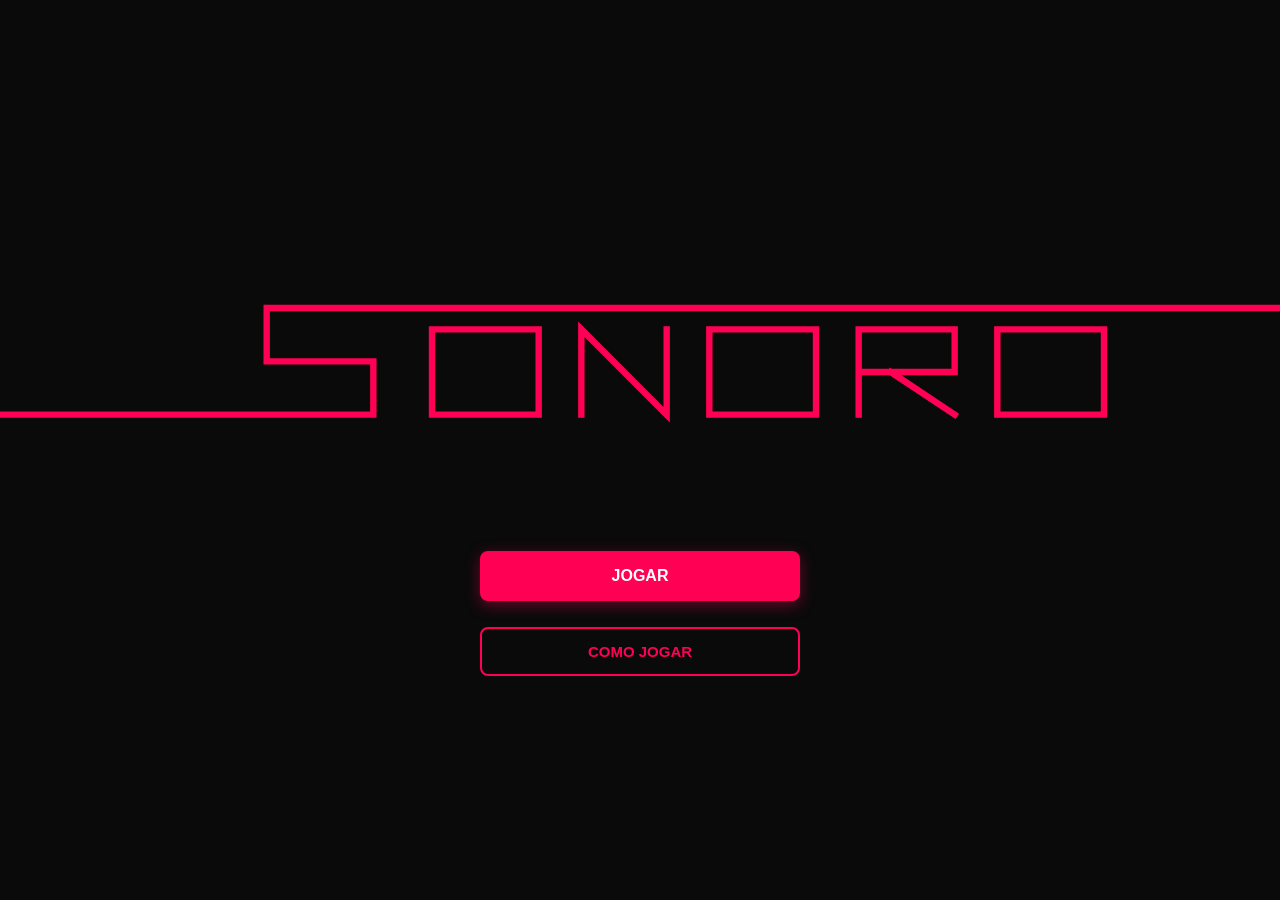
==== commit 815cab6c: "adicionar ranking" ====
--- a/index.html
+++ b/index.html
@@ -8,6 +8,10 @@
     <link rel="icon" href="assets/favicon.png" sizes="64x64" type="image/png">
     <link rel="apple-touch-icon" sizes="180x180" href="assets/favicon.png">
     <link rel="stylesheet" href="css/style.css">
+    <!-- Firebase App (Core) SDK -->
+    <script src="https://www.gstatic.com/firebasejs/10.8.0/firebase-app-compat.js"></script>
+    <!-- Firebase Firestore SDK -->
+    <script src="https://www.gstatic.com/firebasejs/10.8.0/firebase-firestore-compat.js"></script>
 </head>
 <body>
 
@@ -53,7 +57,14 @@
         <!-- TELA 1: SELEÇÃO DE ARTISTA -->
         <div id="tela-inicio" class="tela">
             <img src="assets/1.png" alt="SONORO" class="logo-header">
-            
+
+            <!-- Exemplo de hihihihihihi-->
+            <div class="trofeu-animado">
+                <button onclick="abrirTelaRanking('digitar')" style="background: transparent; border: none; cursor: pointer; padding: 0;" title="Ranking Global">
+                    <img src="assets/icone-trofeu.png" alt="Troféu" style="width: 28px; height: 28px; display: block;">
+                </button>
+            </div>
+
             <div class="campo-config">
                 <label>Adicionar Novo Artista (Nome ou ID Deezer):</label>
                 <div class="add-deezer-box">
@@ -256,6 +267,8 @@
         </div>
 
         <!-- TELA 4: RELATÓRIO FINAL -->
+         
+        <!-- TELA 4: RELATÓRIO FINAL -->
         <div id="tela-fim" class="tela">
             <div style="text-align: left;">
                 <button onclick="voltarAoMenuArtistas()" class="btn-voltar-topo">← MENU</button>
@@ -285,11 +298,76 @@
             <div style="text-align: left; font-size: 12px; color: #888; margin-bottom: 6px;">Histórico da Partida:</div>
             <div class="historico-container" id="stat-historico-lista"></div>
 
-            <button onclick="jogarNovamente()">JOGAR NOVAMENTE</button>
+            <!-- BOTÃO DE TROFÉU NO CANTO SUPERIOR DIREITO -->
+            <div style="position: absolute; top: 20px; right: 20px;">
+                <button onclick="abrirTelaRanking()" style="background: transparent; border: none; cursor: pointer;" title="Ranking Global">
+                    <img src="assets/icone-trofeu.png" alt="Troféu" style="width: 24px; height: 24px; vertical-align: middle;">
+                </button>
+            </div>
+
+            <!-- BOTÃO DE ENVIAR PARA O RANKING -->
+            <div style="margin-top: 15px;">
+                <button type="button" class="btn-modo-classico" onclick="abrirModalSubmeterRanking()" style="width: 100%; margin: 0;">ENVIAR PONTUAÇÃO AO RANKING</button>
+            </div>
+
+            <button onclick="jogarNovamente()" style="margin-top: 15px;">JOGAR NOVAMENTE</button>
+        </div>
+
+        <!--TELA RANKING-->
+        <!-- TELA DE RANKING -->
+        <div id="tela-ranking" class="tela">
+            <div style="text-align: left;">
+                <button onclick="voltarAoMenuArtistas()" class="btn-voltar-topo">← MENU</button>
+            </div>
+            <img src="assets/1.png" alt="SONORO" class="logo-header">
+            <h2 style="color: #ff0055; margin-bottom: 10px; font-size: 18px;">RANKING GLOBAL - MODO CLÁSSICO</h2>
+            
+            <!-- Botões para alternar entre os rankings -->
+            <div style="display: flex; gap: 10px; margin-bottom: 15px; justify-content: center;">
+                <button id="tab-ranking-digitar" onclick="abrirTelaRanking('digitar')" class="btn-secundario" style="font-size: 12px; padding: 8px 12px; margin: 0;">Modo Digitar</button>
+                <button id="tab-ranking-marcar" onclick="abrirTelaRanking('marcar')" class="btn-secundario" style="font-size: 12px; padding: 8px 12px; margin: 0; opacity: 0.5;">Modo Marcar</button>
+            </div>
+
+            <div class="historico-container" id="lista-ranking-global" style="max-height: 280px;">
+                <!-- Os itens do ranking serão injetados aqui via JS -->
+                <p style="text-align: center; color: #888; padding: 20px;">Carregando ranking...</p>
+            </div>
+
+            <button onclick="voltarAoMenuArtistas()" class="btn-secundario" style="margin-top: 15px;">VOLTAR AO MENU</button>
         </div>
     </div>
 
+
     <audio id="player" crossOrigin="anonymous"></audio>
+
+    <!-- MODAL DE SUBMISSÃO AO RANKING (POP-UP) -->
+    <div id="modal-submeter-ranking" class="modal-overlay">
+        <div class="modal-content">
+            <h2 style="font-size: 18px; margin-bottom: 10px;">Salvar Pontuação</h2>
+            <p style="margin-bottom: 15px; font-size: 13px;">Insira seu apelido para aparecer no ranking global:</p>
+            
+            <div class="campo-config">
+                <input type="text" id="input-nome-ranking" placeholder="Seu apelido..." maxlength="15" autocomplete="off" style="margin-bottom: 15px;">
+            </div>
+
+            <button class="btn-modo-classico" onclick="enviarScoreFirebase()" style="margin-bottom: 10px;">ENVIAR</button>
+            <button onclick="fecharModalSubmeterRanking()" class="btn-secundario" style="border: none; margin-bottom: 0; color: #888;">VOLTAR</button>
+        </div>
+    </div>
+
+    <script>
+    const firebaseConfig = {
+    apiKey: "AIzaSyCf-uCLKHGGlzwRoaBwlf41zPwW6b-XX9Y",
+    authDomain: "sonoro-2e27e.firebaseapp.com",
+    projectId: "sonoro-2e27e",
+    storageBucket: "sonoro-2e27e.firebasestorage.app",
+    messagingSenderId: "276848704826",
+    appId: "1:276848704826:web:dd245aeda4e5d7cb53e403",
+    measurementId: "G-Q5DDS7VYLF" 
+    };
+    firebase.initializeApp(firebaseConfig);
+    const db = firebase.firestore();
+    </script>
 
     <script src="js/state.js"></script>
     <script src="js/deezer.js"></script>
--- a/css/style.css
+++ b/css/style.css
@@ -0,0 +1,498 @@
+* { box-sizing: border-box; margin: 0; padding: 0; font-family: 'Segoe UI', Roboto, Helvetica, sans-serif; }
+body { background-color: #0a0a0a; color: #f0f0f0; display: flex; justify-content: center; align-items: center; min-height: 100vh; padding: 20px 12px; overflow-x: hidden; }
+
+/* TELA DE APRESENTAÇÃO E HOME UNIFICADAS */
+#splash-screen {
+    position: fixed;
+    top: 0; left: 0; width: 100vw; height: 100vh;
+    background-color: #0a0a0a;
+    display: flex;
+    flex-direction: column;
+    justify-content: center;
+    align-items: center;
+    z-index: 9999;
+}
+
+.svg-container {
+    width: 100vw;
+    max-width: 100vw;
+    height: auto;
+    display: block;
+}
+
+/* Traço do S (dura 3 segundos até bater no canto da tela) */
+.s-line {
+    stroke-dasharray: 2500;
+    stroke-dashoffset: 2500;
+    animation: drawSLine 3s cubic-bezier(0.4, 0, 0.2, 1) forwards;
+}
+
+@keyframes drawSLine {
+    0% { stroke-dashoffset: 2500; }
+    100% { stroke-dashoffset: 0; }
+}
+
+/* Letras ONORO iniciando logo que o S encosta na borda (3.0s) */
+.letter-onoro {
+    stroke-dasharray: 800;
+    stroke-dashoffset: 800;
+    opacity: 0;
+    animation: drawLetter 0.25s ease-out forwards;
+}
+
+.letter-o1 { animation-delay: 3.00s; }
+.letter-n  { animation-delay: 3.10s; }
+.letter-o2 { animation-delay: 3.20s; }
+.letter-r  { animation-delay: 3.30s; }
+.letter-o3 { animation-delay: 3.40s; }
+
+@keyframes drawLetter {
+    0% { stroke-dasharray: 800; opacity: 0; }
+    15% { opacity: 1; }
+    100% { stroke-dashoffset: 0; opacity: 1; }
+}
+
+/* Container de botões iniciando com opacidade 0 e desvanecendo aos 3 segundos */
+.home-buttons-container {
+    margin-top: 40px;
+    width: 100%;
+    max-width: 320px;
+    opacity: 0;
+    pointer-events: none;
+    display: flex;
+    flex-direction: column;
+    gap: 14px;
+    animation: fadeInButtons 0.8s ease-out 3s forwards;
+}
+
+@keyframes fadeInButtons {
+    to {
+        opacity: 1;
+        pointer-events: auto;
+    }
+}
+
+/* Estilização universal de botões */
+button, .btn-jogar-principal, .btn-como-jogar-principal, .btn-mini-step, .btn-mini-play {
+    border-radius: 8px !important;
+}
+
+.btn-jogar-principal {
+    background-color: #ff0055 !important;
+    color: #ffffff !important;
+    border: none;
+    padding: 16px 20px;
+    font-size: 16px;
+    font-weight: 800;
+    cursor: pointer;
+    transition: transform 0.2s, background-color 0.2s;
+    box-shadow: 0 4px 15px rgba(255, 0, 85, 0.4);
+}
+.btn-jogar-principal:hover {
+    background-color: #ff2a70 !important;
+    transform: scale(1.02);
+}
+
+.btn-como-jogar-principal {
+    background-color: #0a0a0a !important;
+    color: #ff0055 !important;
+    border: 2px solid #ff0055 !important;
+    padding: 14px 20px;
+    font-size: 15px;
+    font-weight: 700;
+    cursor: pointer;
+    transition: transform 0.2s, background-color 0.2s;
+}
+.btn-como-jogar-principal:hover {
+    background-color: #1a050d !important;
+    transform: scale(1.02);
+}
+
+.container { 
+    background: #141414; 
+    padding: 30px 20px; 
+    border-radius: 18px; 
+    width: 100%; 
+    max-width: 520px; 
+    box-shadow: 0 10px 30px rgba(0,0,0,0.8); 
+    border: 1px solid #222; 
+    text-align: center; 
+    overflow: hidden; 
+}
+
+.tela { display: none; }
+.tela.ativa { display: block; animation: fadeIn 0.4s ease; }
+
+@keyframes fadeIn { from { opacity: 0; transform: translateY(10px); } to { opacity: 1; transform: translateY(0); } }
+
+.logo-header {
+    width: calc(100% + 40px);
+    max-width: none;
+    margin-left: -20px;
+    margin-right: -20px;
+    height: auto;
+    margin-bottom: 20px;
+    display: block;
+    object-fit: cover;
+}
+
+p { color: #888; margin-bottom: 20px; font-size: 14px; line-height: 1.5; }
+
+button { background: #fff; color: #000; border: none; padding: 14px 20px; font-size: 15px; font-weight: 700; cursor: pointer; transition: all 0.2s; width: 100%; margin-bottom: 12px; }
+button:hover:not(:disabled) { transform: scale(1.02); background: #e0e0e0; }
+button:disabled { background: #333; color: #666; cursor: not-allowed; }
+
+.btn-secundario { background: #222; color: #fff; border: 1px solid #333; }
+.btn-secundario:hover:not(:disabled) { background: #333; }
+
+.campo-config { text-align: left; margin-bottom: 15px; position: relative; }
+.campo-config label { display: block; font-size: 13px; color: #aaa; margin-bottom: 6px; }
+select, input[type="text"] { width: 100%; padding: 12px; border-radius: 8px; border: 1px solid #333; background: #0f0f0f; color: #fff; font-size: 15px; outline: none; transition: border 0.2s; }
+select:focus, input[type="text"]:focus { border-color: #666; }
+
+/* AUTOCOMPLETE */
+.autocomplete-list {
+    position: absolute;
+    top: 100%; left: 0; right: 0;
+    background: #1c1c1c; border: 1px solid #333; border-top: none;
+    border-radius: 0 0 8px 8px; max-height: 220px; overflow-y: auto;
+    z-index: 100; box-shadow: 0 8px 16px rgba(0,0,0,0.5); display: none;
+}
+
+.autocomplete-item {
+    display: flex; align-items: center; padding: 10px 12px;
+    cursor: pointer; transition: background 0.2s; border-bottom: 1px solid #282828;
+}
+.autocomplete-item:hover { background: #2a2a2a; }
+.autocomplete-item img { width: 38px; height: 38px; border-radius: 50%; object-fit: cover; margin-right: 12px; }
+.autocomplete-item span { font-size: 14px; font-weight: 600; color: #fff; }
+
+/* CARREGAMENTO ROSA PADRÃO #ff0055 */
+.loading-container { width: 100%; background: #222; border-radius: 8px; height: 8px; margin: 10px 0 8px 0; overflow: hidden; }
+.loading-bar { height: 100%; background: #ff0055; width: 0%; transition: width 0.1s linear; }
+
+/* GRID E CARDS DE ÁLBUNS */
+.grid-albuns { display: grid; grid-template-columns: repeat(auto-fill, minmax(100px, 1fr)); gap: 12px; max-height: 300px; overflow-y: auto; padding: 6px; }
+.card-clicavel { position: relative; border-radius: 8px; overflow: hidden; cursor: pointer; aspect-ratio: 1 / 1; width: 100%; box-shadow: 0 0 0 2px #ff0055; transition: filter 0.2s, transform 0.12s, box-shadow 0.2s; display: flex; flex-direction: column; }
+.card-clicavel:active { transform: scale(0.95); }
+.card-clicavel.inativo { filter: grayscale(1) brightness(0.35); box-shadow: 0 0 0 2px #2a2a2a; }
+.card-album img { width: 100%; height: 100%; object-fit: cover; display: block; }
+.card-album .nome-card { position: absolute; left: 0; right: 0; bottom: 0; background: linear-gradient(transparent, rgba(0,0,0,0.9)); color: #fff; font-size: 10px; font-weight: 700; line-height: 1.25; text-align: center; padding: 16px 5px 6px; }
+
+.card-especial { background: #ff0055; display: flex; align-items: center; justify-content: center; }
+.card-especial .nome-card-central { color: #fff; font-weight: 800; font-size: 12px; text-transform: uppercase; letter-spacing: 0.5px; text-align: center; line-height: 1.4; }
+
+.grid-artistas { display: grid; grid-template-columns: repeat(auto-fill, minmax(110px, 1fr)); gap: 12px; max-height: 320px; overflow-y: auto; padding: 4px; margin-bottom: 15px; }
+.card-artista { background: #1a1a1a; border-radius: 8px; padding: 10px; cursor: pointer; border: 2px solid transparent; transition: all 0.2s; display: flex; flex-direction: column; align-items: center; position: relative; overflow: hidden; }
+.card-artista:hover:not(.carregando) { border-color: #ff0055; transform: translateY(-2px); background: #222; }
+.card-artista .thumb-wrapper { position: relative; width: 70px; height: 70px; margin-bottom: 8px; }
+.card-artista img { width: 100%; height: 100%; border-radius: 50%; object-fit: cover; box-shadow: 0 4px 10px rgba(0,0,0,0.5); transition: filter 0.3s; }
+.card-artista.carregando img { filter: brightness(0.3) grayscale(0.5); }
+.card-artista .overlay-carregando { display: none; position: absolute; top: 0; left: 0; right: 0; bottom: 0; border-radius: 50%; background: rgba(0,0,0,0.6); align-items: center; justify-content: center; flex-direction: column; }
+.card-artista.carregando .overlay-carregando { display: flex; }
+.card-artista .badge-baixado { display: none; position: absolute; bottom: 2px; right: 2px; background: #1db954; color: #fff; width: 20px; height: 20px; border-radius: 50%; font-size: 12px; font-weight: bold; align-items: center; justify-content: center; border: 2px solid #141414; box-shadow: 0 2px 5px rgba(0,0,0,0.5); }
+.card-artista.baixado .badge-baixado { display: flex; }
+.card-artista .mini-barra-bg { width: 80%; height: 6px; background: #333; border-radius: 3px; overflow: hidden; }
+.card-artista .mini-barra-fill { height: 100%; width: 0%; background: #ff0055; transition: width 0.1s linear; }
+.card-artista .nome-artista { font-size: 12px; font-weight: 600; color: #fff; word-break: break-word; line-height: 1.2; }
+
+.modal-overlay { position: fixed; top: 0; left: 0; width: 100%; height: 100%; background: rgba(0,0,0,0.85); display: none; justify-content: center; align-items: center; z-index: 1000; padding: 20px; }
+.modal-overlay.ativo { display: flex; }
+.modal-content { background: #1c1c1c; border: 1px solid #333; padding: 24px; border-radius: 12px; width: 100%; max-width: 380px; text-align: center; }
+
+/* CORES DOS BOTÕES DE MODO: CINZA QUANDO DESATIVADOS, ROSA QUANDO ATIVADOS */
+.btn-modo-classico:disabled,
+.btn-modo-vazado:disabled {
+    background-color: #222 !important;
+    color: #666 !important;
+    border-color: #333 !important;
+    cursor: not-allowed !important;
+}
+
+.btn-modo-classico {
+    background-color: #ff0055 !important;
+    color: #ffffff !important;
+    border: none !important;
+}
+.btn-modo-classico:hover:not(:disabled) {
+    background-color: #ff2a70 !important;
+}
+
+.btn-modo-vazado {
+    background-color: #1c1c1c !important;
+    color: #ff0055 !important;
+    border: 2px solid #ff0055 !important;
+}
+.btn-modo-vazado:hover:not(:disabled) {
+    background-color: #28101a !important;
+}
+
+.modo-opcao-container {
+    display: flex;
+    align-items: center;
+    gap: 8px;
+    margin-bottom: 12px;
+    position: relative;
+}
+
+.modo-opcao-container button {
+    margin-bottom: 0 !important;
+    flex: 1;
+}
+
+.btn-help-info {
+    width: 44px !important;
+    height: 44px !important;
+    min-width: 44px;
+    padding: 0 !important;
+    margin-bottom: 0 !important;
+    background: #282828 !important;
+    color: #ff0055 !important;
+    border: 1px solid #333 !important;
+    border-radius: 8px !important;
+    font-weight: bold;
+    font-size: 16px;
+    cursor: pointer;
+    position: relative;
+    display: flex;
+    align-items: center;
+    justify-content: center;
+    touch-action: manipulation;
+    -webkit-tap-highlight-color: transparent;
+}
+
+.tooltip-explicacao {
+    display: none;
+    position: absolute;
+    bottom: 110%;
+    left: 50%;
+    transform: translateX(-50%);
+    background: #000;
+    color: #eee;
+    border: 1px solid #ff0055;
+    padding: 10px 12px;
+    border-radius: 8px;
+    font-size: 12px;
+    font-weight: normal;
+    line-height: 1.4;
+    width: 260px;
+    z-index: 1050;
+    box-shadow: 0 4px 15px rgba(0,0,0,0.8);
+    text-align: left;
+    pointer-events: none;
+}
+
+.btn-help-info:hover .tooltip-explicacao,
+.btn-help-info.ativo .tooltip-explicacao {
+    display: block;
+}
+
+.status-bar { display: flex; justify-content: space-between; font-size: 14px; font-weight: bold; margin-bottom: 15px; color: #aaa; }
+.pontos-gradiente { color: #ff0055; font-size: 18px; font-weight: bold; }
+
+.tempo-container { width: 100%; background: #222; border-radius: 8px; height: 8px; margin-bottom: 10px; overflow: hidden; }
+.tempo-barra { height: 100%; background: #fff; width: 100%; transition: width 0.05s linear; }
+.tempo-texto { font-family: monospace; font-size: 16px; margin-bottom: 20px; color: #ddd; }
+
+/* PLAYER MINIMALISTA */
+.player-minimalista {
+    background: #0d0d0d;
+    border: 1px solid #282828;
+    border-radius: 12px;
+    padding: 16px;
+    margin-bottom: 15px;
+}
+
+/* ONDAS SONORAS REATIVAS */
+.visualizador-ondas {
+    display: flex;
+    align-items: center;
+    justify-content: center;
+    gap: 3px;
+    height: 48px;
+    margin-bottom: 12px;
+    width: 100%;
+}
+
+.barra-onda {
+    width: 4px;
+    height: 6px;
+    background: #333;
+    border-radius: 2px;
+    transition: height 0.05s ease, background 0.2s;
+}
+
+.visualizador-ondas.ativo .barra-onda {
+    background: #ff0055;
+}
+
+.linha-trecho-container {
+    width: 100%;
+    height: 4px;
+    background: #222;
+    border-radius: 2px;
+    overflow: hidden;
+    margin-bottom: 16px;
+}
+
+.linha-trecho-progresso {
+    height: 100%;
+    width: 0%;
+    background: #ff0055;
+    transition: width 0.05s linear;
+}
+
+.controles-minimalistas {
+    display: flex;
+    align-items: center;
+    justify-content: space-between;
+    gap: 12px;
+}
+
+.btn-mini-step {
+    width: 44px;
+    height: 44px;
+    background: #1a1a1a;
+    border: 1px solid #333;
+    color: #fff;
+    font-size: 18px;
+    display: flex;
+    align-items: center;
+    justify-content: center;
+    padding: 0; margin: 0;
+}
+
+.btn-mini-play {
+    flex: 1;
+    height: 44px;
+    background: #fff;
+    color: #000;
+    font-size: 14px;
+    font-weight: 800;
+    display: flex;
+    align-items: center;
+    justify-content: center;
+    gap: 8px;
+    margin: 0; padding: 0 15px;
+}
+
+/* MODO MARCAR (OPÇÕES) */
+.grid-opcoes-musica {
+    display: flex;
+    flex-direction: column;
+    gap: 8px;
+    margin-top: 10px;
+}
+
+.btn-opcao-marcar {
+    background: #1a1a1a;
+    color: #fff;
+    border: 1px solid #333;
+    padding: 12px 14px;
+    font-size: 14px;
+    font-weight: 600;
+    border-radius: 8px;
+    cursor: pointer;
+    text-align: left;
+    transition: background 0.2s, border-color 0.2s;
+    word-break: break-word;
+    margin-bottom: 0;
+}
+
+.btn-opcao-marcar:hover:not(:disabled) {
+    background: #282828;
+    border-color: #ff0055;
+}
+
+#resultado { margin-top: 15px; font-size: 15px; font-weight: 600; min-height: 24px; }
+.nome-revelado { color: #fff; font-size: 16px; margin-top: 5px; font-weight: bold; display: block; }
+
+.grid-stats { display: grid; grid-template-columns: 1fr 1fr; gap: 10px; text-align: left; margin-bottom: 15px; }
+.card-stat { background: #1a1a1a; padding: 12px; border-radius: 8px; border: 1px solid #2a2a2a; }
+.card-stat .label { font-size: 11px; color: #888; text-transform: uppercase; }
+.card-stat .val { font-size: 14px; font-weight: bold; color: #fff; margin-top: 4px; word-break: break-word; }
+
+.historico-container { text-align: left; background: #0f0f0f; border: 1px solid #2a2a2a; border-radius: 8px; max-height: 220px; overflow-y: auto; margin-bottom: 20px; padding: 8px; }
+.item-historico { display: flex; align-items: center; gap: 12px; padding: 8px; border-bottom: 1px solid #1a1a1a; border-radius: 6px; cursor: pointer; transition: background 0.2s; }
+.item-historico:hover { background: #1f1f1f; }
+.item-historico img { width: 42px; height: 42px; border-radius: 6px; object-fit: cover; }
+.item-historico .info-track { flex: 1; overflow: hidden; }
+.item-historico .title { font-size: 13px; font-weight: bold; color: #fff; white-space: nowrap; overflow: hidden; text-overflow: ellipsis; }
+.item-historico .status { font-size: 11px; margin-top: 2px; }
+.status-acerto { color: #1db954; }
+.status-erro { color: #ff4d4d; }
+
+.btn-voltar-topo { width: auto; background: transparent; color: #888; border: 1px solid #333; padding: 6px 14px; font-size: 12px; margin-bottom: 15px; border-radius: 8px; }
+.btn-voltar-topo:hover { background: #1a1a1a; color: #fff; transform: none; }
+
+.add-deezer-box { display: flex; gap: 8px; margin-bottom: 12px; position: relative; }
+.add-deezer-box input { flex: 1; }
+.add-deezer-box button { width: auto; margin-bottom: 0; padding: 0 16px; font-size: 13px; }
+
+.how-to-play-card {
+    background: #0f0f0f;
+    border: 1px solid #282828;
+    border-radius: 12px;
+    padding: 18px;
+    text-align: left;
+    margin-bottom: 20px;
+}
+
+.how-to-play-card h3 {
+    color: #ff0055;
+    margin-bottom: 12px;
+    font-size: 18px;
+}
+
+.how-to-play-card ul {
+    list-style: none;
+    padding-left: 0;
+}
+
+.how-to-play-card li {
+    font-size: 14px;
+    color: #ccc;
+    margin-bottom: 10px;
+    line-height: 1.4;
+}
+
+@media (max-width: 480px) {
+    .home-buttons-container {
+        max-width: 240px !important;
+        margin-top: 24px !important;
+        gap: 10px !important;
+    }
+
+    .btn-jogar-principal {
+        padding: 12px 16px !important;
+        font-size: 14px !important;
+        border-radius: 8px !important;
+    }
+
+    .btn-como-jogar-principal {
+        padding: 10px 16px !important;
+        font-size: 13px !important;
+        border-radius: 8px !important;
+    }
+
+    .btn-mini-play {
+        font-size: 11px !important;
+        white-space: nowrap !important;
+        padding: 0 6px !important;
+        gap: 4px !important;
+    }
+
+    .btn-mini-step {
+        width: 38px !important;
+        height: 44px !important;
+        flex-shrink: 0 !important;
+    }
+
+    .controles-minimalistas {
+        gap: 6px !important;
+    }
+
+    .grid-albuns { grid-template-columns: repeat(3, 1fr); gap: 8px; }
+    .visualizador-ondas { gap: 2px; }
+    .barra-onda { width: 3px; }
+}
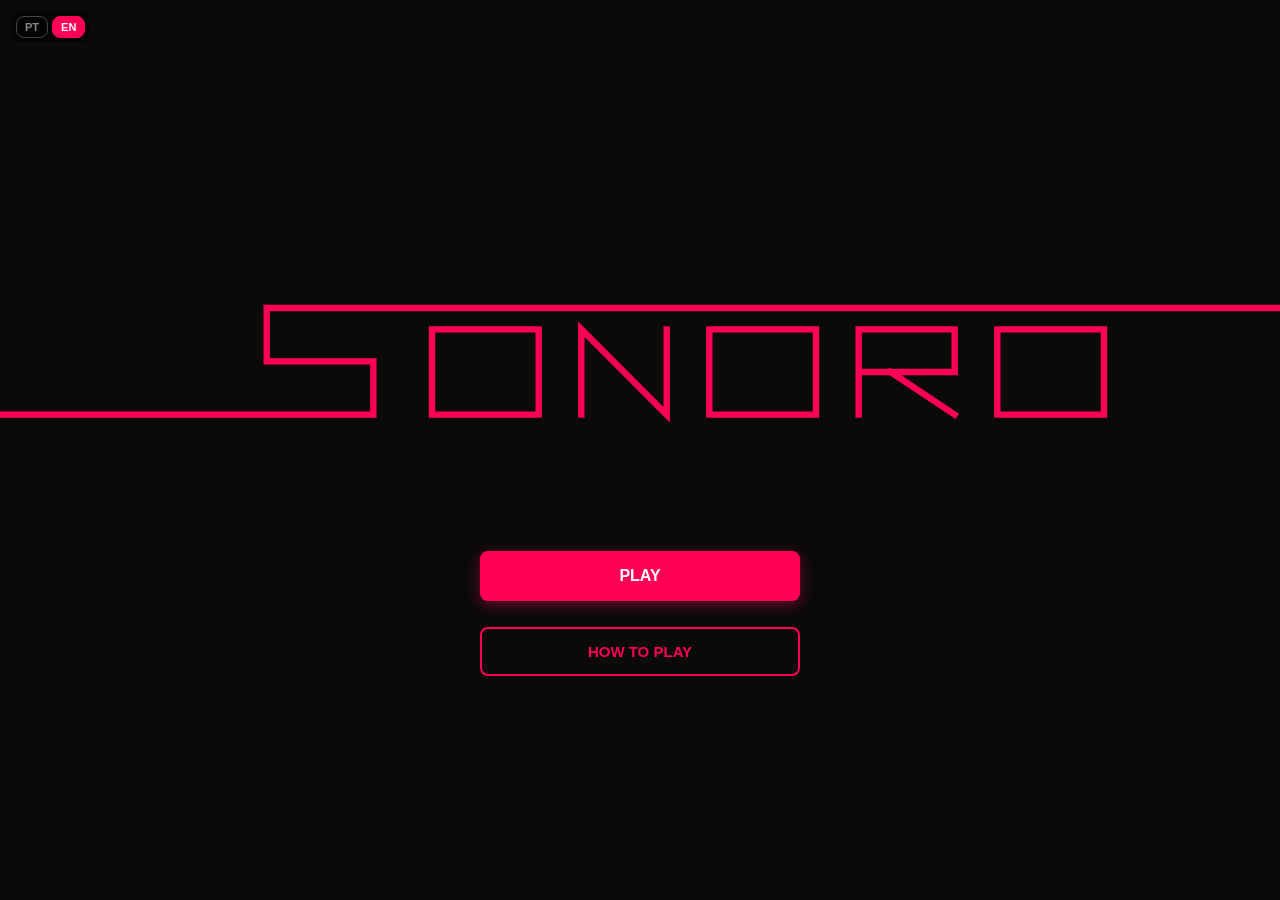
==== commit 8b49b306: "adicionei ingles" ====
--- a/index.html
+++ b/index.html
@@ -15,6 +15,12 @@
 </head>
 <body>
 
+    <!-- SELETOR DE IDIOMA (FIXO EM TODAS AS TELAS) -->
+    <div id="seletor-idioma" style="position: fixed; top: 12px; left: 12px; z-index: 10000; display: flex; gap: 4px; background: rgba(0,0,0,0.5); padding: 4px; border-radius: 8px;">
+        <button type="button" id="btn-idioma-pt" onclick="alternarIdioma('pt')" style="margin: 0; padding: 4px 8px; font-size: 11px; width: auto; background: transparent; border: 1px solid #444; color: #888; cursor: pointer; border-radius: 5px;">PT</button>
+        <button type="button" id="btn-idioma-en" onclick="alternarIdioma('en')" style="margin: 0; padding: 4px 8px; font-size: 11px; width: auto; background: transparent; border: 1px solid #444; color: #888; cursor: pointer; border-radius: 5px;">EN</button>
+    </div>
+
     <!-- TELA 0: ANIMATED SPLASH SCREEN -->
     <div id="splash-screen">
         <svg class="svg-container" viewBox="0 0 1200 280" fill="none" xmlns="http://www.w3.org/2000/svg">
@@ -27,8 +33,8 @@
         </svg>
 
         <div id="home-buttons" class="home-buttons-container">
-            <button class="btn-jogar-principal" onclick="iniciarFluxoJogo()">JOGAR</button>
-            <button class="btn-como-jogar-principal" onclick="abrirTelaComoJogar()">COMO JOGAR</button>
+            <button class="btn-jogar-principal" data-i18n="jogar" onclick="iniciarFluxoJogo()">JOGAR</button>
+            <button class="btn-como-jogar-principal" data-i18n="como_jogar_btn" onclick="abrirTelaComoJogar()">COMO JOGAR</button>
         </div>
     </div>
 
@@ -36,189 +42,226 @@
         <!-- TELA COMO JOGAR -->
         <div id="tela-como-jogar" class="tela">
             <div style="text-align: left;">
-                <button onclick="voltarParaSplash()" class="btn-voltar-topo">← VOLTAR</button>
+                <button onclick="voltarParaSplash()" class="btn-voltar-topo" data-i18n-html="voltar_arrow">&larr; VOLTAR</button>
             </div>
             
             <img src="assets/1.png" alt="SONORO" class="logo-header">
 
             <div class="how-to-play-card">
-                <h3>COMO JOGAR</h3>
+                <h3 data-i18n="como_jogar_titulo">COMO JOGAR</h3>
                 <ul>
-                    <li> <strong>Escolha um Artista:</strong> Selecione o artista entre a lista ou adicione um novo diretamente na barra superior.</li>
-                    <li> <strong>Ouça o Trecho:</strong> Aperte o play para ouvir uma amostra rápida da música (de 1 a 10 segundos).</li>
-                    <li> <strong>Adivinhe Rápido:</strong> Digite o nome da música ou marque uma das opções antes que o tempo acabe!</li>
-                    <li> <strong>Acumule Pontos:</strong> Quanto mais rápido você acertar, menor for o trecho e menos você ouvi-lo maior será sua pontuação. Teste seus conhecimentos musicais!</li>
+                    <li> <strong data-i18n="como_jogar_item1_forte">Escolha um Artista ou Playlist:</strong> <span data-i18n="como_jogar_item1_texto">Selecione o item entre a lista ou adicione um novo diretamente na barra superior.</span></li>
+                    <li> <strong data-i18n="como_jogar_item2_forte">Ouça o Trecho:</strong> <span data-i18n="como_jogar_item2_texto">Aperte o play para ouvir uma amostra rápida da música (de 1 a 10 segundos).</span></li>
+                    <li> <strong data-i18n="como_jogar_item3_forte">Adivinhe Rápido:</strong> <span data-i18n="como_jogar_item3_texto">Digite o nome da música ou marque uma das opções antes que o tempo acabe!</span></li>
+                    <li> <strong data-i18n="como_jogar_item4_forte">Acumule Pontos:</strong> <span data-i18n="como_jogar_item4_texto">Quanto mais rápido você acertar, menor for o trecho e menos você ouvi-lo, maior será sua pontuação. Teste seus conhecimentos musicais!</span></li>
                 </ul>
             </div>
 
-            <button class="btn-jogar-principal" onclick="iniciarFluxoJogo()">JOGAR AGORA</button>
-        </div>
-
-        <!-- TELA 1: SELEÇÃO DE ARTISTA -->
+            <button class="btn-jogar-principal" data-i18n="jogar_agora" onclick="iniciarFluxoJogo()">JOGAR AGORA</button>
+        </div>
+
+        <!-- TELA 1: SELEÇÃO DE ARTISTA / PLAYLIST -->
         <div id="tela-inicio" class="tela">
             <img src="assets/1.png" alt="SONORO" class="logo-header">
 
-            <!-- Exemplo de hihihihihihi-->
             <div class="trofeu-animado">
-                <button onclick="abrirTelaRanking('digitar')" style="background: transparent; border: none; cursor: pointer; padding: 0;" title="Ranking Global">
+                <button onclick="abrirTelaRanking(typeof tipoResposta !== 'undefined' ? tipoResposta : 'digitar')" style="background: transparent; border: none; cursor: pointer; padding: 0;" title="Ranking Global">
                     <img src="assets/icone-trofeu.png" alt="Troféu" style="width: 28px; height: 28px; display: block;">
                 </button>
             </div>
 
-            <div class="campo-config">
-                <label>Adicionar Novo Artista (Nome ou ID Deezer):</label>
-                <div class="add-deezer-box">
-                    <input type="text" id="input-deezer-id" placeholder="Ex: ABBA, Kali Uchis..." oninput="buscarSugestoesArtista(this.value)" autocomplete="off">
-                    <button type="button" id="btn-add-artista" onclick="adicionarArtistaDeezer()">Adicionar</button>
-                    <div id="autocomplete-artistas" class="autocomplete-list"></div>
-                </div>
-            </div>
-
-            <select id="seletor-artista" onchange="alterarArtista()" style="display: none;">
-                <option value="6043160">Kali Uchis</option>
-                <option value="380362">Mother Mother</option>
-                <option value="5039338">FKA twigs</option>
-                <option value="399">Radiohead</option>
-                <option value="5518450">Melanie Martinez</option>
-                <option value="9667370">Froid</option>
-                <option value="5578942">Doja Cat</option>
-                <option value="630">Björk</option>
-                <option value="6478881">SOPHIE</option>
-                <option value="14456487">Juice WRLD</option>
-            </select>
-
-            <div class="campo-config">
-                <label>Catálogo de Artistas:</label>
-                <input type="text" id="input-busca-catalogo" placeholder="Buscar no catálogo..." oninput="filtrarGridArtistas()" style="margin-bottom: 10px; padding: 8px 12px; font-size: 13px;">
-                <div id="grid-artistas" class="grid-artistas"></div>
+            <!-- MENU ALTERNADOR (ARTISTAS / PLAYLISTS) -->
+            <div style="display: flex; gap: 10px; margin-bottom: 15px; position: relative;">
+                <div style="flex: 1; position: relative; display: flex;">
+                    <button id="btn-menu-artistas" data-i18n="btn_artistas" onclick="alternarMenuPrincipal('artistas')" class="btn-modo-classico" style="width: 100%; margin: 0; font-size: 13px; padding: 10px;">ARTISTAS</button>
+                </div>
+                <div style="flex: 1; position: relative; display: flex;">
+                    <span class="etiqueta-novo-badge" data-i18n="badge_novo">NOVO!</span>
+                    <button id="btn-menu-playlists" data-i18n="btn_playlists" onclick="alternarMenuPrincipal('playlists')" class="btn-modo-vazado" style="width: 100%; margin: 0; font-size: 13px; padding: 10px;">PLAYLISTS</button>
+                </div>
+            </div>
+
+            <!-- SECAO ARTISTAS -->
+            <div id="secao-artistas">
+                <div class="campo-config">
+                    <label data-i18n="lbl_add_artista">Adicionar Novo Artista (Nome ou ID Deezer):</label>
+                    <div class="add-deezer-box">
+                        <input type="text" id="input-deezer-id" data-i18n-placeholder="placeholder_add_artista" placeholder="Ex: ABBA, Kali Uchis..." oninput="buscarSugestoesArtista(this.value)" autocomplete="off">
+                        <button type="button" id="btn-add-artista" data-i18n="btn_adicionar" onclick="adicionarArtistaDeezer()">Adicionar</button>
+                        <div id="autocomplete-artistas" class="autocomplete-list"></div>
+                    </div>
+                </div>
+
+                <select id="seletor-artista" onchange="alterarArtista()" style="display: none;">
+                    <option value="6043160">Kali Uchis</option>
+                    <option value="380362">Mother Mother</option>
+                    <option value="5039338">FKA twigs</option>
+                    <option value="399">Radiohead</option>
+                    <option value="5518450">Melanie Martinez</option>
+                    <option value="9667370">Froid</option>
+                    <option value="5578942">Doja Cat</option>
+                    <option value="630">Björk</option>
+                    <option value="6478881">SOPHIE</option>
+                    <option value="14456487">Juice WRLD</option>
+                </select>
+
+                <div class="campo-config">
+                    <label data-i18n="lbl_catalogo_artistas">Catálogo de Artistas:</label>
+                    <input type="text" id="input-busca-catalogo" data-i18n-placeholder="placeholder_busca_catalogo" placeholder="Buscar no catálogo..." oninput="filtrarGridArtistas()" style="margin-bottom: 10px; padding: 8px 12px; font-size: 13px;">
+                    <div id="grid-artistas" class="grid-artistas"></div>
+                </div>
+            </div>
+
+            <!-- SECAO PLAYLISTS -->
+            <div id="secao-playlists" style="display: none;">
+                <div class="campo-config">
+                    <label data-i18n="lbl_add_playlist">Adicionar Nova Playlist (Nome ou ID Deezer):</label>
+                    <div class="add-deezer-box">
+                        <input type="text" id="input-playlist-id" data-i18n-placeholder="placeholder_add_playlist" placeholder="Ex: Top Pop, ID da playlist..." oninput="buscarSugestoesPlaylist(this.value)" autocomplete="off">
+                        <button type="button" id="btn-add-playlist" data-i18n="btn_adicionar_playlist" onclick="adicionarPlaylistDeezer()">Adicionar</button>
+                        <div id="autocomplete-playlists" class="autocomplete-list"></div>
+                    </div>
+                </div>
+
+                <select id="seletor-playlist" onchange="alterarPlaylist()" style="display: none;"></select>
+
+                <div class="campo-config">
+                    <label data-i18n="lbl_catalogo_playlists">Catálogo de Playlists:</label>
+                    <input type="text" id="input-busca-catalogo-playlist" data-i18n-placeholder="placeholder_busca_playlist" placeholder="Buscar playlist..." oninput="filtrarGridPlaylists()" style="margin-bottom: 10px; padding: 8px 12px; font-size: 13px;">
+                    <div id="grid-playlists" class="grid-playlists-horizontal"></div>
+                </div>
             </div>
 
             <div id="painel-carregamento" style="display: none;">
                 <div class="loading-container">
                     <div id="barra-progresso-carga" class="loading-bar"></div>
                 </div>
-                <p id="loading-txt">Carregando faixas...</p>
+                <p id="loading-txt" data-i18n="carregando_faixas">Carregando faixas...</p>
             </div>
         </div>
 
         <!-- MODAL DE SELEÇÃO DE MODO -->
         <div id="modal-modo" class="modal-overlay">
             <div class="modal-content">
-                <h2 id="modal-nome-artista" style="font-size: 20px; margin-bottom: 10px;">Artista</h2>
+                <h2 id="modal-nome-artista" style="font-size: 20px; margin-bottom: 10px;">Artista / Playlist</h2>
                 
                 <div id="modal-painel-carregamento" style="display: none; margin-bottom: 15px;">
                     <div class="loading-container">
                         <div id="modal-barra-progresso-carga" class="loading-bar"></div>
                     </div>
-                    <p id="modal-loading-txt" style="font-size: 12px; margin-bottom: 0;">Carregando faixas...</p>
-                </div>
-
-                <p style="margin-bottom: 15px; font-size: 13px;">Escolha o modo de jogo para começar:</p>
+                    <p id="modal-loading-txt" data-i18n="carregando_faixas" style="font-size: 12px; margin-bottom: 0;">Carregando faixas...</p>
+                </div>
+
+                <p data-i18n="modal_escolha_modo" style="margin-bottom: 15px; font-size: 13px;">Escolha o modo de jogo para começar:</p>
                 
                 <div class="modo-opcao-container">
-                    <button id="btn-modal-classico" class="btn-modo-classico" onclick="confirmarModo('classico')" disabled>MODO CLÁSSICO</button>
+                    <button id="btn-modal-classico" data-i18n="modo_classico_titulo" class="btn-modo-classico" onclick="confirmarModo('classico')" disabled>MODO CLÁSSICO</button>
                     <div class="btn-help-info" onclick="toggleHelpTooltip(this, event)">?
-                        <div class="tooltip-explicacao">Acerte a música antes que o tempo acabe! Quanto menor o trecho e menos você ouvi-lo, mais pontos!</div>
+                        <div class="tooltip-explicacao" data-i18n="modo_classico_desc">Acerte a música antes que o tempo acabe! Quanto menor o trecho e menos você ouvi-lo, mais pontos!</div>
                     </div>
                 </div>
 
                 <div class="modo-opcao-container">
-                    <button id="btn-modal-custom" class="btn-modo-vazado" onclick="confirmarModo('custom')" disabled>MODO PERSONALIZADO</button>
+                    <button id="btn-modal-custom" data-i18n="modo_custom_titulo" class="btn-modo-vazado" onclick="confirmarModo('custom')" disabled>MODO PERSONALIZADO</button>
                     <div class="btn-help-info" onclick="toggleHelpTooltip(this, event)">?
-                        <div class="tooltip-explicacao">Personalize sua experiência selecionando tempo, inclusão de álbuns e até mesmo a duração de trechos.</div>
+                        <div class="tooltip-explicacao" data-i18n="modo_custom_desc">Personalize sua experiência selecionando tempo, inclusão de álbuns e até mesmo a duração de trechos.</div>
                     </div>
                 </div>
 
                 <div class="modo-opcao-container">
-                    <button id="btn-modal-zen" class="btn-modo-vazado" onclick="confirmarModo('zen')" disabled>MODO ZEN</button>
+                    <button id="btn-modal-zen" data-i18n="modo_zen_titulo" class="btn-modo-vazado" onclick="confirmarModo('zen')" disabled>MODO ZEN</button>
                     <div class="btn-help-info" onclick="toggleHelpTooltip(this, event)">?
-                        <div class="tooltip-explicacao">Jogue com calma! Com trechos de grande duração e sem timers, agora você pode demorar o quanto quiser para responder.</div>
-                    </div>
-                </div>
-
-                <button onclick="fecharModalModo()" class="btn-secundario" style="border: none; margin-top: 10px; margin-bottom: 0; color: #888;">VOLTAR</button>
+                        <div class="tooltip-explicacao" data-i18n="modo_zen_desc">Jogue com calma! Com trechos de grande duração e sem timers, agora você pode demorar o quanto quiser para responder.</div>
+                    </div>
+                </div>
+
+                <button onclick="fecharModalModo()" class="btn-secundario" data-i18n="voltar" style="border: none; margin-top: 10px; margin-bottom: 0; color: #888;">VOLTAR</button>
             </div>
         </div>
 
         <!-- MODAL SELEÇÃO TIPO DE RESPOSTA (INÍCIO DA PARTIDA) -->
         <div id="modal-estilo-resposta" class="modal-overlay">
             <div class="modal-content">
-                <h2 style="font-size: 18px; margin-bottom: 10px;">Estilo de Resposta</h2>
-                <p style="margin-bottom: 15px; font-size: 13px;">Como deseja responder durante a partida?</p>
-
-                <button class="btn-modo-classico" onclick="selecionarEstiloEIniciar('digitar')" style="margin-bottom: 10px;">DIGITAR RESPOSTA</button>
-                <button class="btn-modo-vazado" onclick="selecionarEstiloEIniciar('marcar')">MARCAR (5 OPÇÕES)</button>
+                <h2 data-i18n="estilo_resposta_titulo" style="font-size: 18px; margin-bottom: 10px;">Estilo de Resposta</h2>
+                <p data-i18n="estilo_resposta_pergunta" style="margin-bottom: 15px; font-size: 13px;">Como deseja responder durante a partida?</p>
+
+                <button class="btn-modo-classico" data-i18n="btn_digitar_resposta" onclick="selecionarEstiloEIniciar('digitar')" style="margin-bottom: 10px;">DIGITAR RESPOSTA</button>
+                <button class="btn-modo-vazado" data-i18n="btn_marcar_opcoes" onclick="selecionarEstiloEIniciar('marcar')">MARCAR (5 OPÇÕES)</button>
             </div>
         </div>
 
         <!-- TELA 2: CONFIGURAÇÕES (MODO PERSONALIZADO) -->
         <div id="tela-config" class="tela">
             <div style="text-align: left;">
-                <button onclick="mostrarTela('tela-inicio')" class="btn-voltar-topo">← VOLTAR</button>
+                <button onclick="mostrarTela('tela-inicio')" class="btn-voltar-topo" data-i18n-html="voltar_arrow">&larr; VOLTAR</button>
             </div>
             <img src="assets/1.png" alt="SONORO" class="logo-header">
 
             <div class="campo-config">
-                <label>Estilo de Resposta (Fixo):</label>
-                <select id="config-tipo-resposta">
+                <label data-i18n="lbl_estilo_resposta">Estilo de Resposta:</label>
+                <div style="display: flex; gap: 10px; margin-bottom: 12px;">
+                    <button type="button" id="btn-custom-digitar" data-i18n="btn_digitar" onclick="selecionarEstiloCustom('digitar')" class="btn-modo-classico" style="flex: 1; margin: 0; font-size: 13px; padding: 10px;">DIGITAR</button>
+                    <button type="button" id="btn-custom-marcar" data-i18n="btn_marcar" onclick="selecionarEstiloCustom('marcar')" class="btn-modo-vazado" style="flex: 1; margin: 0; font-size: 13px; padding: 10px;">MARCAR</button>
+                </div>
+                <select id="config-tipo-resposta" style="display: none;">
                     <option value="digitar" selected>Digitar</option>
                     <option value="marcar">Marcar (5 opções)</option>
                 </select>
             </div>
 
-            <div class="campo-config">
-                <label>Filtrar por Álbuns, EPs e Singles:</label>
+            <div class="campo-config" id="container-filtro-albuns-wrapper">
+                <label data-i18n="lbl_filtro_albuns">Filtrar por Álbuns, EPs e Singles:</label>
                 <div id="lista-albuns-filtro" class="grid-albuns"></div>
             </div>
             
             <div class="campo-config">
-                <label>Tempo do trecho de áudio (segundos)</label>
+                <label data-i18n="lbl_tempo_trecho">Tempo do trecho de áudio (segundos)</label>
                 <select id="config-trecho">
-                    <option value="1">1 Segundo</option>
-                    <option value="2" selected>2 Segundos</option>
-                    <option value="3">3 Segundos</option>
-                    <option value="4">4 Segundos</option>
-                    <option value="5">5 Segundos</option>
-                    <option value="6">6 Segundos</option>
-                    <option value="7">7 Segundos</option>
-                    <option value="8">8 Segundos</option>
-                    <option value="9">9 Segundos</option>
-                    <option value="10">10 Segundos</option>
-                    <option value="ajustavel">Ajustável (como no Modo Clássico)</option>
+                    <option value="1" data-i18n="opt_1s">1 Segundo</option>
+                    <option value="2" data-i18n="opt_2s" selected>2 Segundos</option>
+                    <option value="3" data-i18n="opt_3s">3 Segundos</option>
+                    <option value="4" data-i18n="opt_4s">4 Segundos</option>
+                    <option value="5" data-i18n="opt_5s">5 Segundos</option>
+                    <option value="6" data-i18n="opt_6s">6 Segundos</option>
+                    <option value="7" data-i18n="opt_7s">7 Segundos</option>
+                    <option value="8" data-i18n="opt_8s">8 Segundos</option>
+                    <option value="9" data-i18n="opt_9s">9 Segundos</option>
+                    <option value="10" data-i18n="opt_10s">10 Segundos</option>
+                    <option value="ajustavel" data-i18n="opt_ajustavel">Ajustável (como no Modo Clássico)</option>
                 </select>
             </div>
 
             <div class="campo-config" id="container-config-tempo">
-                <label>Duração para responder (segundos)</label>
+                <label data-i18n="lbl_duracao_resposta">Duração para responder (segundos)</label>
                 <select id="config-tempo">
-                    <option value="10">10 Segundos</option>
-                    <option value="15" selected>15 Segundos</option>
-                    <option value="20">20 Segundos</option>
-                    <option value="30">30 Segundos</option>
+                    <option value="10" data-i18n="opt_10s_dur">10 Segundos</option>
+                    <option value="15" data-i18n="opt_15s_dur" selected>15 Segundos</option>
+                    <option value="20" data-i18n="opt_20s_dur">20 Segundos</option>
+                    <option value="30" data-i18n="opt_30s_dur">30 Segundos</option>
                 </select>
             </div>
 
             <div class="campo-config">
-                <label>Quantidade de Músicas</label>
+                <label data-i18n="lbl_qtd_musicas">Quantidade de Músicas</label>
                 <select id="config-rodadas">
-                    <option value="5">5 Músicas</option>
-                    <option value="10" selected>10 Músicas</option>
-                    <option value="15">15 Músicas</option>
+                    <option value="5" data-i18n="opt_5_musicas">5 Músicas</option>
+                    <option value="10" data-i18n="opt_10_musicas" selected>10 Músicas</option>
+                    <option value="15" data-i18n="opt_15_musicas">15 Músicas</option>
                 </select>
             </div>
 
-            <button onclick="iniciarPartida()">INICIAR PARTIDA</button>
+            <button onclick="iniciarPartida()" data-i18n="btn_iniciar_partida">INICIAR PARTIDA</button>
         </div>
 
         <!-- TELA 3: JOGO -->
         <div id="tela-jogo" class="tela">
             <div style="text-align: left;">
-                <button onclick="sairDaPartida()" class="btn-voltar-topo">← MENU</button>
+                <button onclick="sairDaPartida()" class="btn-voltar-topo" data-i18n-html="menu_arrow">&larr; MENU</button>
             </div>
 
             <div class="status-bar">
-                <span>Rodada: <span id="rodada-atual">1</span>/<span id="rodada-total">10</span></span>
-                <span>Pontos: <span id="score-total" class="pontos-gradiente">0</span></span>
+                <span><span data-i18n="lbl_rodada">Rodada:</span> <span id="rodada-atual">1</span>/<span id="rodada-total">10</span></span>
+                <span><span data-i18n="lbl_pontos">Pontos:</span> <span id="score-total" class="pontos-gradiente">0</span></span>
             </div>
 
             <div class="tempo-container" id="container-barra-tempo">
@@ -238,7 +281,7 @@
                     <button type="button" class="btn-mini-step" id="btn-menos" onclick="alterarSegundos(-1)">-</button>
                     
                     <button type="button" class="btn-mini-play" id="btn-tocar" onclick="tocarTrecho()">
-                        <span id="icone-play">⏵</span> PLAY (<span id="txt-segundos-selecionados">1</span>s)
+                        <span id="icone-play">&#9205;</span> <span data-i18n="lbl_play">PLAY</span> (<span id="txt-segundos-selecionados">1</span>s)
                     </button>
 
                     <button type="button" class="btn-mini-step" id="btn-mais" onclick="alterarSegundos(1)">+</button>
@@ -247,9 +290,9 @@
 
             <!-- MODO DIGITAR -->
             <form id="form-digitar" onsubmit="conferir(event)" style="margin-top: 10px;">
-                <input type="text" id="resposta" list="lista-musicas" placeholder="Qual é a música?" autocomplete="off">
+                <input type="text" id="resposta" list="lista-musicas" data-i18n-placeholder="placeholder_resposta" placeholder="Qual é a música?" autocomplete="off">
                 <datalist id="lista-musicas"></datalist>
-                <button type="submit" id="btn-enviar" class="btn-secundario" style="margin-top: 10px;">ENVIAR (ENTER)</button>
+                <button type="submit" id="btn-enviar" class="btn-secundario" data-i18n="btn_enviar_enter" style="margin-top: 10px;">ENVIAR (ENTER)</button>
             </form>
 
             <!-- MODO MARCAR (OPÇÕES) -->
@@ -259,99 +302,95 @@
             
             <div id="painel-pos-resposta" style="display: none; margin-top: 15px;">
                 <div style="display: flex; gap: 8px;">
-                    <button onclick="ouvirAudio('trecho')" class="btn-secundario" style="font-size: 12px;">OUVIR TRECHO</button>
-                    <button onclick="ouvirAudio('musica')" class="btn-secundario" style="font-size: 12px;">OUVIR MÚSICA (30s)</button>
-                </div>
-                <button id="btn-proximo" onclick="proximaAcao()" style="background: #ff0055; color: #fff; margin-top: 5px;">PRÓXIMA MÚSICA ➔</button>
-            </div>
-        </div>
-
-        <!-- TELA 4: RELATÓRIO FINAL -->
-         
+                    <button onclick="ouvirAudio('trecho')" class="btn-secundario" data-i18n="btn_ouvir_trecho" style="font-size: 12px;">OUVIR TRECHO</button>
+                    <button onclick="ouvirAudio('musica')" class="btn-secundario" data-i18n="btn_ouvir_musica" style="font-size: 12px;">OUVIR MÚSICA (30s)</button>
+                </div>
+                <button id="btn-proximo" onclick="proximaAcao()" data-i18n-html="btn_proxima_musica" style="background: #ff0055; color: #fff; margin-top: 5px;">PRÓXIMA MÚSICA &#10132;</button>
+            </div>
+        </div>
+
         <!-- TELA 4: RELATÓRIO FINAL -->
         <div id="tela-fim" class="tela">
             <div style="text-align: left;">
-                <button onclick="voltarAoMenuArtistas()" class="btn-voltar-topo">← MENU</button>
+                <button onclick="voltarAoMenuArtistas()" class="btn-voltar-topo" data-i18n-html="menu_arrow">&larr; MENU</button>
             </div>
             <img src="assets/1.png" alt="SONORO" class="logo-header">
-            <p style="margin-bottom: 15px;">Resumo do seu desempenho:</p>
+            <p style="margin-bottom: 15px;" data-i18n="resumo_desempenho">Resumo do seu desempenho:</p>
 
             <div class="grid-stats">
                 <div class="card-stat">
-                    <div class="label">Pontuação Final</div>
+                    <div class="label" data-i18n="stat_pontuacao_final">Pontuação Final</div>
                     <div class="val pontos-gradiente" id="stat-score">0</div>
                 </div>
                 <div class="card-stat">
-                    <div class="label">Músicas Acertadas</div>
+                    <div class="label" data-i18n="stat_musicas_acertadas">Músicas Acertadas</div>
                     <div class="val" id="stat-acertos">0/0</div>
                 </div>
                 <div class="card-stat">
-                    <div class="label">Tempo Médio (Acertos)</div>
+                    <div class="label" data-i18n="stat_tempo_medio">Tempo Médio (Acertos)</div>
                     <div class="val" id="stat-tempo-medio">0.0s</div>
                 </div>
                 <div class="card-stat">
-                    <div class="label">Mais Rápida</div>
+                    <div class="label" data-i18n="stat_mais_rapida">Mais Rápida</div>
                     <div class="val" id="stat-mais-rapido">-</div>
                 </div>
             </div>
 
-            <div style="text-align: left; font-size: 12px; color: #888; margin-bottom: 6px;">Histórico da Partida:</div>
+            <div style="text-align: left; font-size: 12px; color: #888; margin-bottom: 6px;" data-i18n="historico_partida">Histórico da Partida:</div>
             <div class="historico-container" id="stat-historico-lista"></div>
 
             <!-- BOTÃO DE TROFÉU NO CANTO SUPERIOR DIREITO -->
             <div style="position: absolute; top: 20px; right: 20px;">
-                <button onclick="abrirTelaRanking()" style="background: transparent; border: none; cursor: pointer;" title="Ranking Global">
+                <button onclick="abrirTelaRanking(typeof tipoResposta !== 'undefined' ? tipoResposta : 'digitar')" style="background: transparent; border: none; cursor: pointer; padding: 0;" title="Ranking Global">
                     <img src="assets/icone-trofeu.png" alt="Troféu" style="width: 24px; height: 24px; vertical-align: middle;">
                 </button>
             </div>
 
             <!-- BOTÃO DE ENVIAR PARA O RANKING -->
-            <div style="margin-top: 15px;">
-                <button type="button" class="btn-modo-classico" onclick="abrirModalSubmeterRanking()" style="width: 100%; margin: 0;">ENVIAR PONTUAÇÃO AO RANKING</button>
-            </div>
-
-            <button onclick="jogarNovamente()" style="margin-top: 15px;">JOGAR NOVAMENTE</button>
-        </div>
-
-        <!--TELA RANKING-->
+            <div id="container-envio-ranking" style="margin-top: 15px;">
+                <button type="button" class="btn-modo-classico" data-i18n="btn_enviar_ranking" onclick="abrirModalSubmeterRanking()" style="width: 100%; margin: 0;">ENVIAR PONTUAÇÃO AO RANKING</button>
+            </div>
+
+            <button onclick="jogarNovamente()" data-i18n="btn_jogar_novamente" style="margin-top: 15px;">JOGAR NOVAMENTE</button>
+        </div>
+
         <!-- TELA DE RANKING -->
         <div id="tela-ranking" class="tela">
             <div style="text-align: left;">
-                <button onclick="voltarAoMenuArtistas()" class="btn-voltar-topo">← MENU</button>
+                <button onclick="voltarAoMenuArtistas()" class="btn-voltar-topo" data-i18n-html="menu_arrow">&larr; MENU</button>
             </div>
             <img src="assets/1.png" alt="SONORO" class="logo-header">
-            <h2 style="color: #ff0055; margin-bottom: 10px; font-size: 18px;">RANKING GLOBAL - MODO CLÁSSICO</h2>
+            <h2 style="color: #ff0055; margin-bottom: 10px; font-size: 18px;" data-i18n="titulo_ranking_global">RANKING GLOBAL - MODO CLÁSSICO</h2>
             
             <!-- Botões para alternar entre os rankings -->
             <div style="display: flex; gap: 10px; margin-bottom: 15px; justify-content: center;">
-                <button id="tab-ranking-digitar" onclick="abrirTelaRanking('digitar')" class="btn-secundario" style="font-size: 12px; padding: 8px 12px; margin: 0;">Modo Digitar</button>
-                <button id="tab-ranking-marcar" onclick="abrirTelaRanking('marcar')" class="btn-secundario" style="font-size: 12px; padding: 8px 12px; margin: 0; opacity: 0.5;">Modo Marcar</button>
+                <button id="tab-ranking-digitar" onclick="abrirTelaRanking('digitar')" class="btn-secundario" data-i18n="tab_modo_digitar" style="font-size: 12px; padding: 8px 12px; margin: 0;">Modo Digitar</button>
+                <button id="tab-ranking-marcar" onclick="abrirTelaRanking('marcar')" class="btn-secundario" data-i18n="tab_modo_marcar" style="font-size: 12px; padding: 8px 12px; margin: 0; opacity: 0.5;">Modo Marcar</button>
             </div>
 
             <div class="historico-container" id="lista-ranking-global" style="max-height: 280px;">
                 <!-- Os itens do ranking serão injetados aqui via JS -->
-                <p style="text-align: center; color: #888; padding: 20px;">Carregando ranking...</p>
-            </div>
-
-            <button onclick="voltarAoMenuArtistas()" class="btn-secundario" style="margin-top: 15px;">VOLTAR AO MENU</button>
+                <p style="text-align: center; color: #888; padding: 20px;" data-i18n="carregando_ranking">Carregando ranking...</p>
+            </div>
+
+            <button onclick="voltarAoMenuArtistas()" class="btn-secundario" data-i18n="btn_voltar_menu" style="margin-top: 15px;">VOLTAR AO MENU</button>
         </div>
     </div>
-
 
     <audio id="player" crossOrigin="anonymous"></audio>
 
     <!-- MODAL DE SUBMISSÃO AO RANKING (POP-UP) -->
     <div id="modal-submeter-ranking" class="modal-overlay">
         <div class="modal-content">
-            <h2 style="font-size: 18px; margin-bottom: 10px;">Salvar Pontuação</h2>
-            <p style="margin-bottom: 15px; font-size: 13px;">Insira seu apelido para aparecer no ranking global:</p>
+            <h2 style="font-size: 18px; margin-bottom: 10px;" data-i18n="titulo_salvar_pontuacao">Salvar Pontuação</h2>
+            <p style="margin-bottom: 15px; font-size: 13px;" data-i18n="txt_insira_apelido">Insira seu apelido para aparecer no ranking global:</p>
             
             <div class="campo-config">
-                <input type="text" id="input-nome-ranking" placeholder="Seu apelido..." maxlength="15" autocomplete="off" style="margin-bottom: 15px;">
-            </div>
-
-            <button class="btn-modo-classico" onclick="enviarScoreFirebase()" style="margin-bottom: 10px;">ENVIAR</button>
-            <button onclick="fecharModalSubmeterRanking()" class="btn-secundario" style="border: none; margin-bottom: 0; color: #888;">VOLTAR</button>
+                <input type="text" id="input-nome-ranking" data-i18n-placeholder="placeholder_apelido" placeholder="Seu apelido..." maxlength="15" autocomplete="off" style="margin-bottom: 15px;">
+            </div>
+
+            <button class="btn-modo-classico" data-i18n="btn_enviar" onclick="enviarScoreFirebase()" style="margin-bottom: 10px;">ENVIAR</button>
+            <button onclick="fecharModalSubmeterRanking()" class="btn-secundario" data-i18n="voltar" style="border: none; margin-bottom: 0; color: #888;">VOLTAR</button>
         </div>
     </div>
 
@@ -369,6 +408,7 @@
     const db = firebase.firestore();
     </script>
 
+    <script src="js/i18n.js"></script>
     <script src="js/state.js"></script>
     <script src="js/deezer.js"></script>
     <script src="js/audio.js"></script>
--- a/css/style.css
+++ b/css/style.css
@@ -1,3 +1,4 @@
+/* style.css */
 * { box-sizing: border-box; margin: 0; padding: 0; font-family: 'Segoe UI', Roboto, Helvetica, sans-serif; }
 body { background-color: #0a0a0a; color: #f0f0f0; display: flex; justify-content: center; align-items: center; min-height: 100vh; padding: 20px 12px; overflow-x: hidden; }
 
@@ -20,7 +21,6 @@
     display: block;
 }
 
-/* Traço do S (dura 3 segundos até bater no canto da tela) */
 .s-line {
     stroke-dasharray: 2500;
     stroke-dashoffset: 2500;
@@ -32,7 +32,6 @@
     100% { stroke-dashoffset: 0; }
 }
 
-/* Letras ONORO iniciando logo que o S encosta na borda (3.0s) */
 .letter-onoro {
     stroke-dasharray: 800;
     stroke-dashoffset: 800;
@@ -52,7 +51,6 @@
     100% { stroke-dashoffset: 0; opacity: 1; }
 }
 
-/* Container de botões iniciando com opacidade 0 e desvanecendo aos 3 segundos */
 .home-buttons-container {
     margin-top: 40px;
     width: 100%;
@@ -72,7 +70,6 @@
     }
 }
 
-/* Estilização universal de botões */
 button, .btn-jogar-principal, .btn-como-jogar-principal, .btn-mini-step, .btn-mini-play {
     border-radius: 8px !important;
 }
@@ -149,6 +146,24 @@
 .campo-config label { display: block; font-size: 13px; color: #aaa; margin-bottom: 6px; }
 select, input[type="text"] { width: 100%; padding: 12px; border-radius: 8px; border: 1px solid #333; background: #0f0f0f; color: #fff; font-size: 15px; outline: none; transition: border 0.2s; }
 select:focus, input[type="text"]:focus { border-color: #666; }
+
+/* ETIQUETA NOVO! */
+.etiqueta-novo-badge {
+    position: absolute;
+    top: -8px;
+    right: 8px;
+    background-color: #ff0055;
+    color: #ffffff;
+    font-size: 9px;
+    font-weight: 800;
+    padding: 2px 6px;
+    border-radius: 4px;
+    z-index: 10;
+    box-shadow: 0 2px 5px rgba(0,0,0,0.5);
+    letter-spacing: 0.5px;
+    pointer-events: none;
+    text-transform: uppercase;
+}
 
 /* AUTOCOMPLETE */
 .autocomplete-list {
@@ -196,11 +211,25 @@
 .card-artista .mini-barra-fill { height: 100%; width: 0%; background: #ff0055; transition: width 0.1s linear; }
 .card-artista .nome-artista { font-size: 12px; font-weight: 600; color: #fff; word-break: break-word; line-height: 1.2; }
 
+/* CAIXAS DEITADAS PARA PLAYLISTS */
+.grid-playlists-horizontal { display: flex; flex-direction: column; gap: 10px; max-height: 320px; overflow-y: auto; padding: 4px; margin-bottom: 15px; }
+.card-playlist-horizontal { background: #1a1a1a; border-radius: 8px; padding: 8px 12px; cursor: pointer; border: 2px solid transparent; transition: all 0.2s; display: flex; align-items: center; gap: 12px; position: relative; overflow: hidden; }
+.card-playlist-horizontal:hover:not(.carregando) { border-color: #ff0055; background: #222; }
+.card-playlist-horizontal .thumb-wrapper-playlist { position: relative; width: 48px; height: 48px; flex-shrink: 0; }
+.card-playlist-horizontal img { width: 100%; height: 100%; border-radius: 6px; object-fit: cover; box-shadow: 0 2px 8px rgba(0,0,0,0.5); transition: filter 0.3s; }
+.card-playlist-horizontal.carregando img { filter: brightness(0.3) grayscale(0.5); }
+.card-playlist-horizontal .overlay-carregando-playlist { display: none; position: absolute; top: 0; left: 0; right: 0; bottom: 0; border-radius: 6px; background: rgba(0,0,0,0.6); align-items: center; justify-content: center; flex-direction: column; }
+.card-playlist-horizontal.carregando .overlay-carregando-playlist { display: flex; }
+.card-playlist-horizontal .badge-baixado-playlist { display: none; position: absolute; bottom: -2px; right: -2px; background: #1db954; color: #fff; width: 16px; height: 16px; border-radius: 50%; font-size: 10px; font-weight: bold; align-items: center; justify-content: center; border: 2px solid #141414; }
+.card-playlist-horizontal.baixado .badge-baixado-playlist { display: flex; }
+.card-playlist-horizontal .mini-barra-bg { width: 80%; height: 5px; background: #333; border-radius: 3px; overflow: hidden; }
+.card-playlist-horizontal .mini-barra-fill { height: 100%; width: 0%; background: #ff0055; transition: width 0.1s linear; }
+.card-playlist-horizontal .nome-playlist { font-size: 13px; font-weight: 600; color: #fff; word-break: break-word; line-height: 1.3; flex: 1; text-align: left; }
+
 .modal-overlay { position: fixed; top: 0; left: 0; width: 100%; height: 100%; background: rgba(0,0,0,0.85); display: none; justify-content: center; align-items: center; z-index: 1000; padding: 20px; }
 .modal-overlay.ativo { display: flex; }
 .modal-content { background: #1c1c1c; border: 1px solid #333; padding: 24px; border-radius: 12px; width: 100%; max-width: 380px; text-align: center; }
 
-/* CORES DOS BOTÕES DE MODO: CINZA QUANDO DESATIVADOS, ROSA QUANDO ATIVADOS */
 .btn-modo-classico:disabled,
 .btn-modo-vazado:disabled {
     background-color: #222 !important;
@@ -294,7 +323,6 @@
 .tempo-barra { height: 100%; background: #fff; width: 100%; transition: width 0.05s linear; }
 .tempo-texto { font-family: monospace; font-size: 16px; margin-bottom: 20px; color: #ddd; }
 
-/* PLAYER MINIMALISTA */
 .player-minimalista {
     background: #0d0d0d;
     border: 1px solid #282828;
@@ -303,7 +331,6 @@
     margin-bottom: 15px;
 }
 
-/* ONDAS SONORAS REATIVAS */
 .visualizador-ondas {
     display: flex;
     align-items: center;
@@ -376,7 +403,6 @@
     margin: 0; padding: 0 15px;
 }
 
-/* MODO MARCAR (OPÇÕES) */
 .grid-opcoes-musica {
     display: flex;
     flex-direction: column;
@@ -495,4 +521,27 @@
     .grid-albuns { grid-template-columns: repeat(3, 1fr); gap: 8px; }
     .visualizador-ondas { gap: 2px; }
     .barra-onda { width: 3px; }
-}+}
+
+@keyframes fadeIn {
+    0% { opacity: 0; }
+    100% { opacity: 1; }
+}
+
+.trofeu-animado {
+    position: fixed;
+    top: 20px;
+    right: 20px;
+    z-index: 9999;
+    animation: fadeIn 1s ease-in-out forwards;
+}
+/* Seletor de Idioma */
+#seletor-idioma button {
+    transition: all 0.2s ease;
+    font-weight: 700;
+}
+#seletor-idioma button.idioma-ativo {
+    background-color: #ff0055 !important;
+    border-color: #ff0055 !important;
+    color: #ffffff !important;
+}
